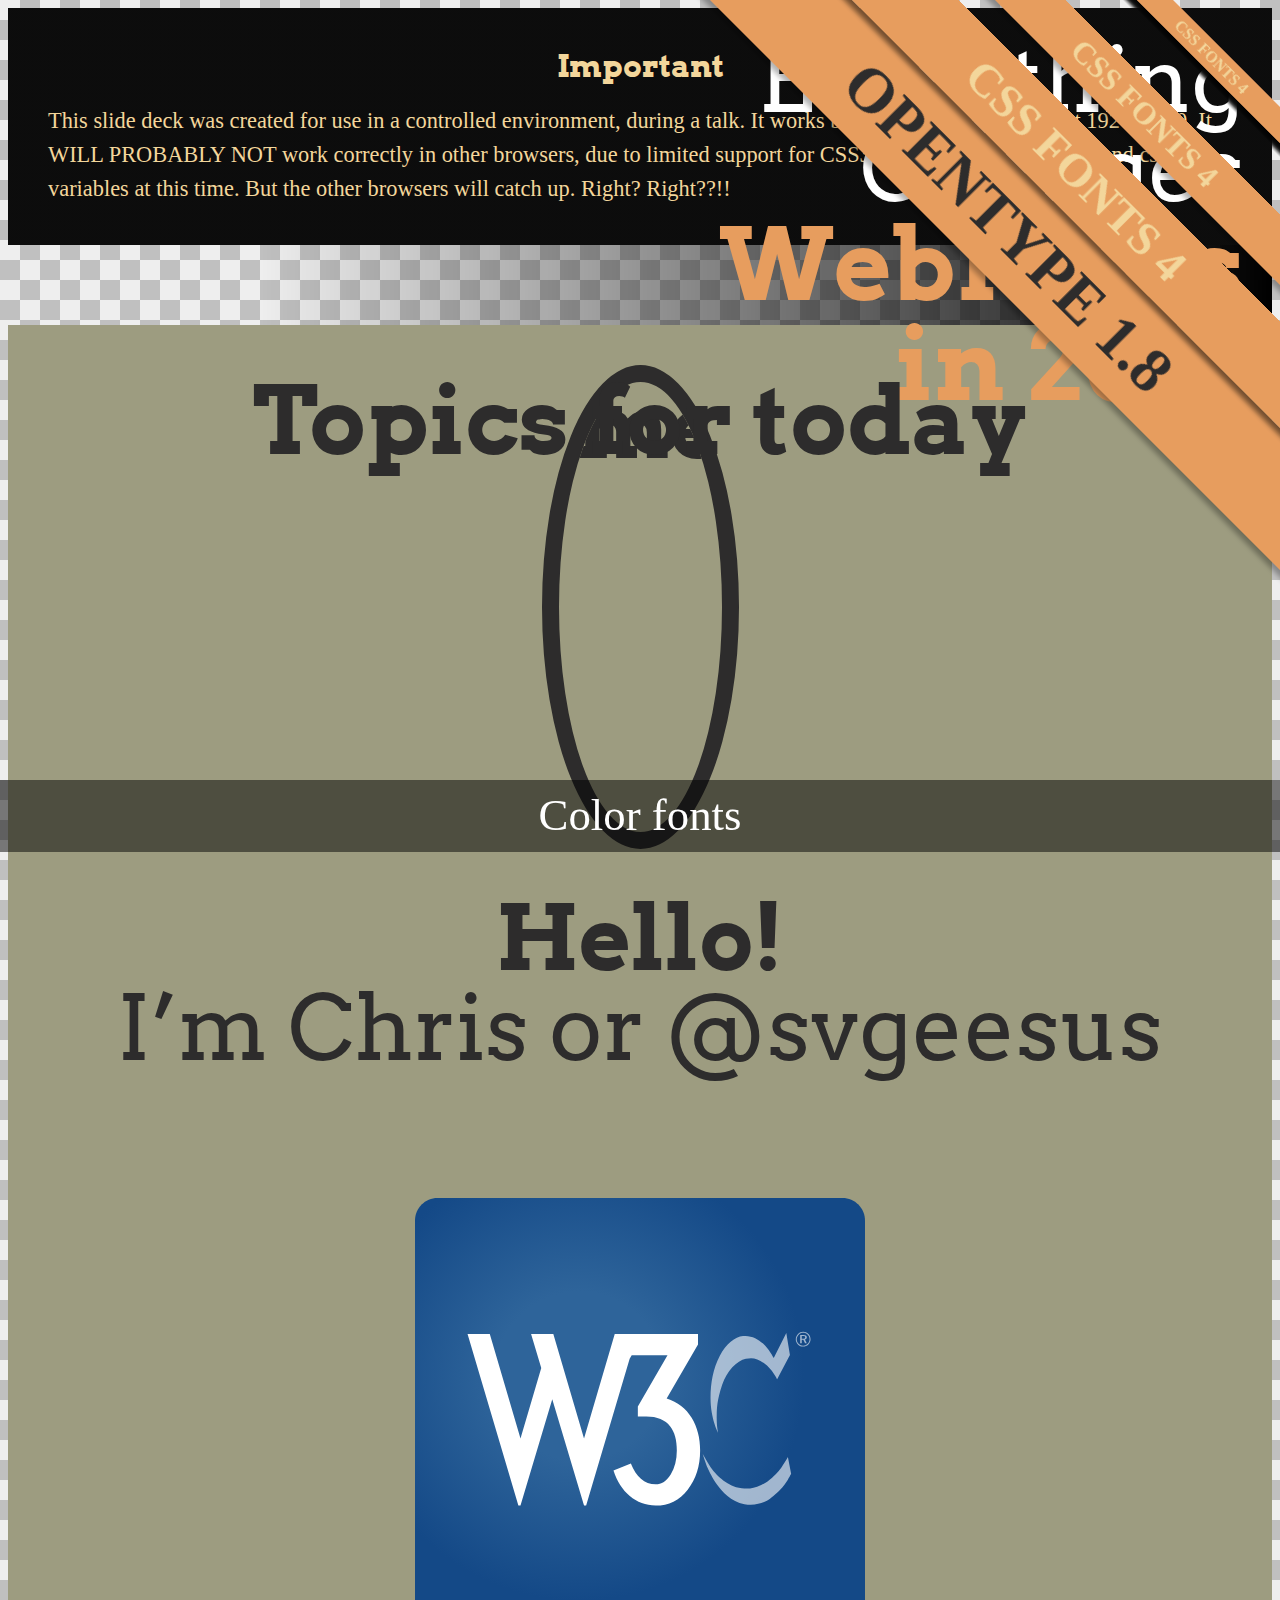
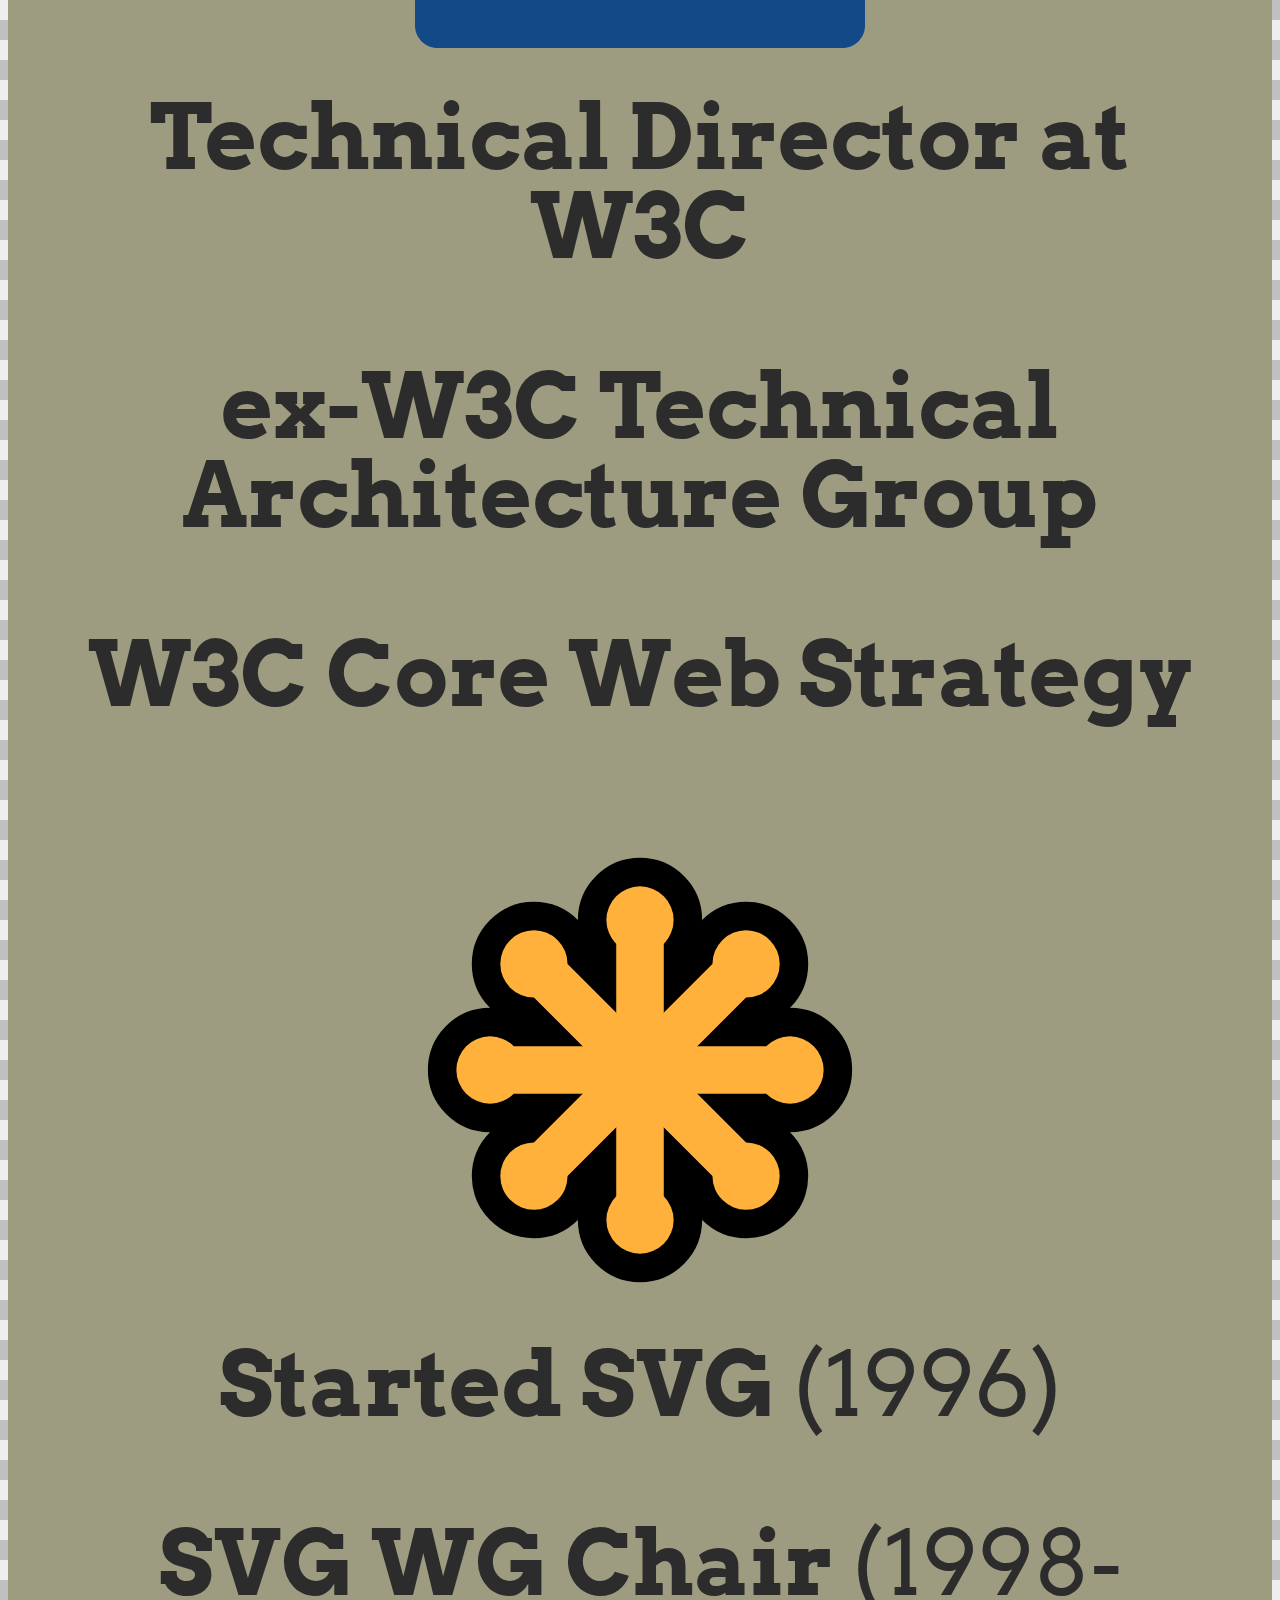
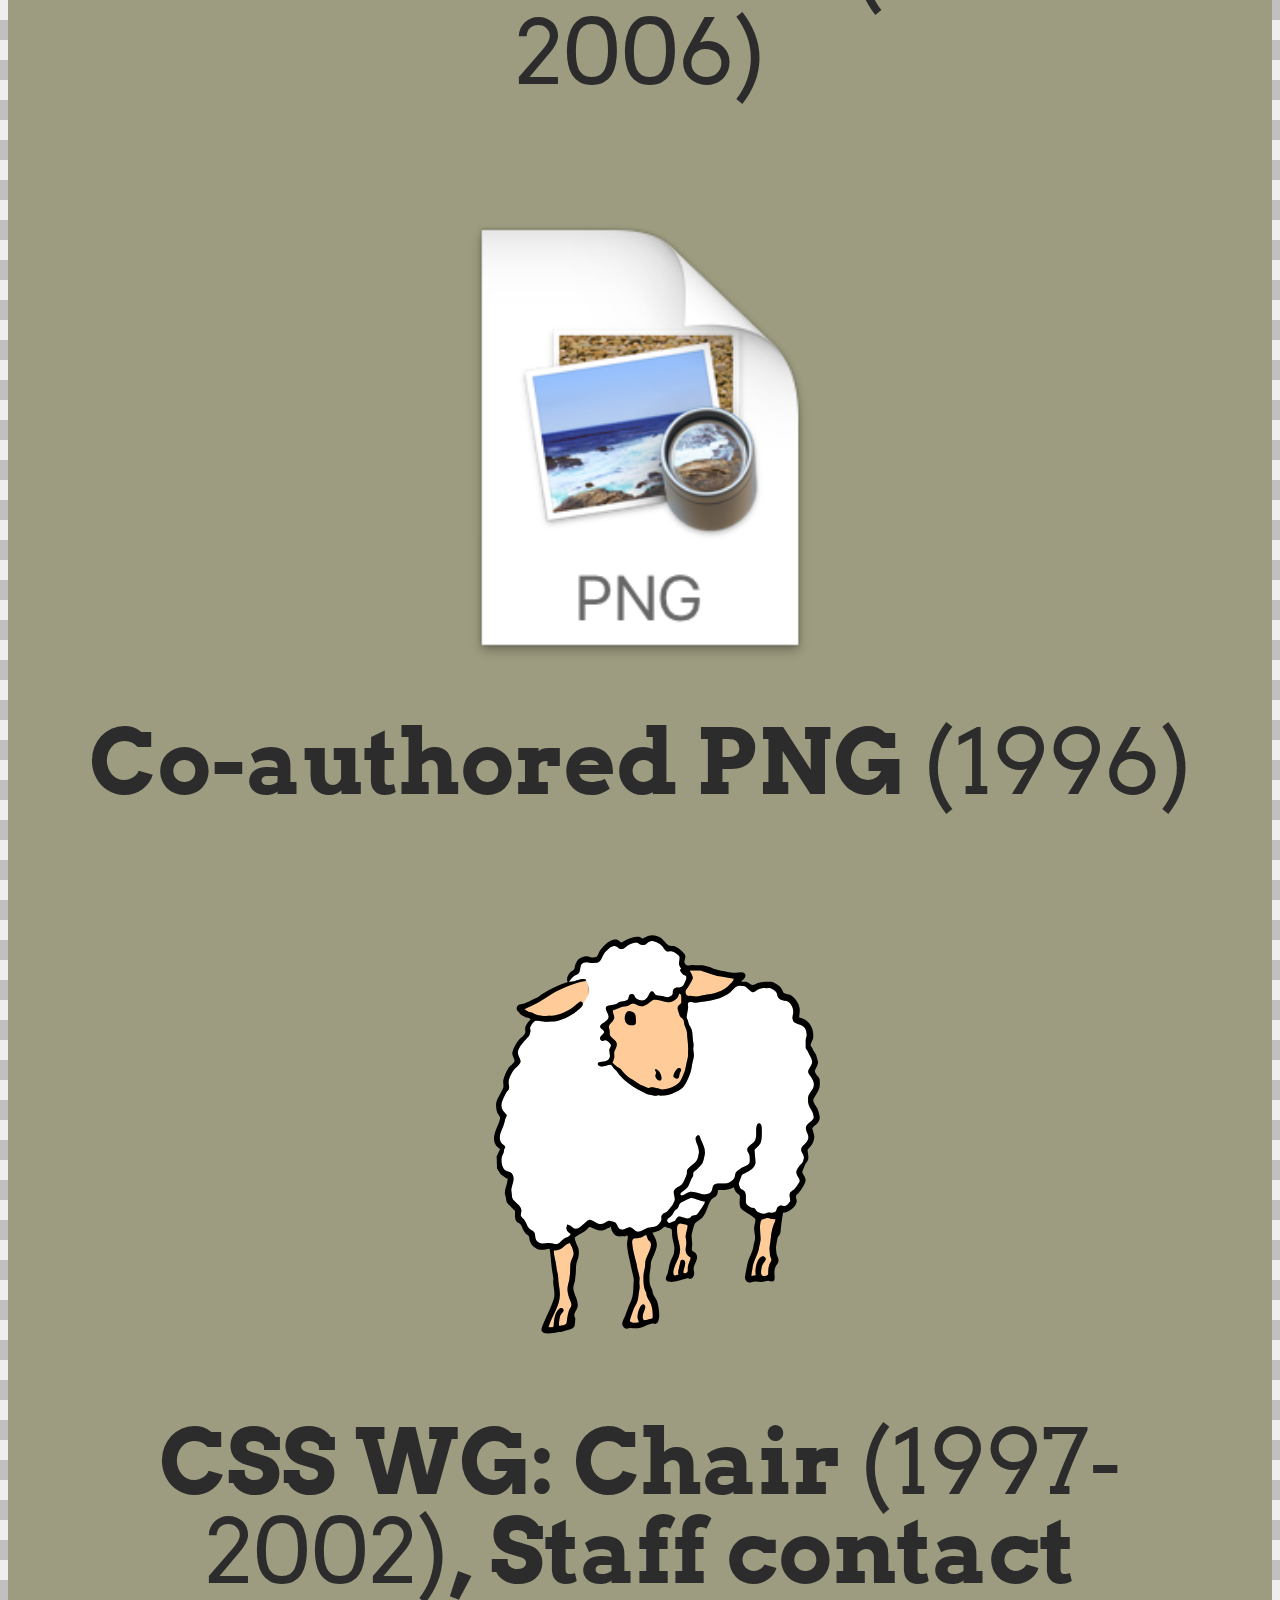
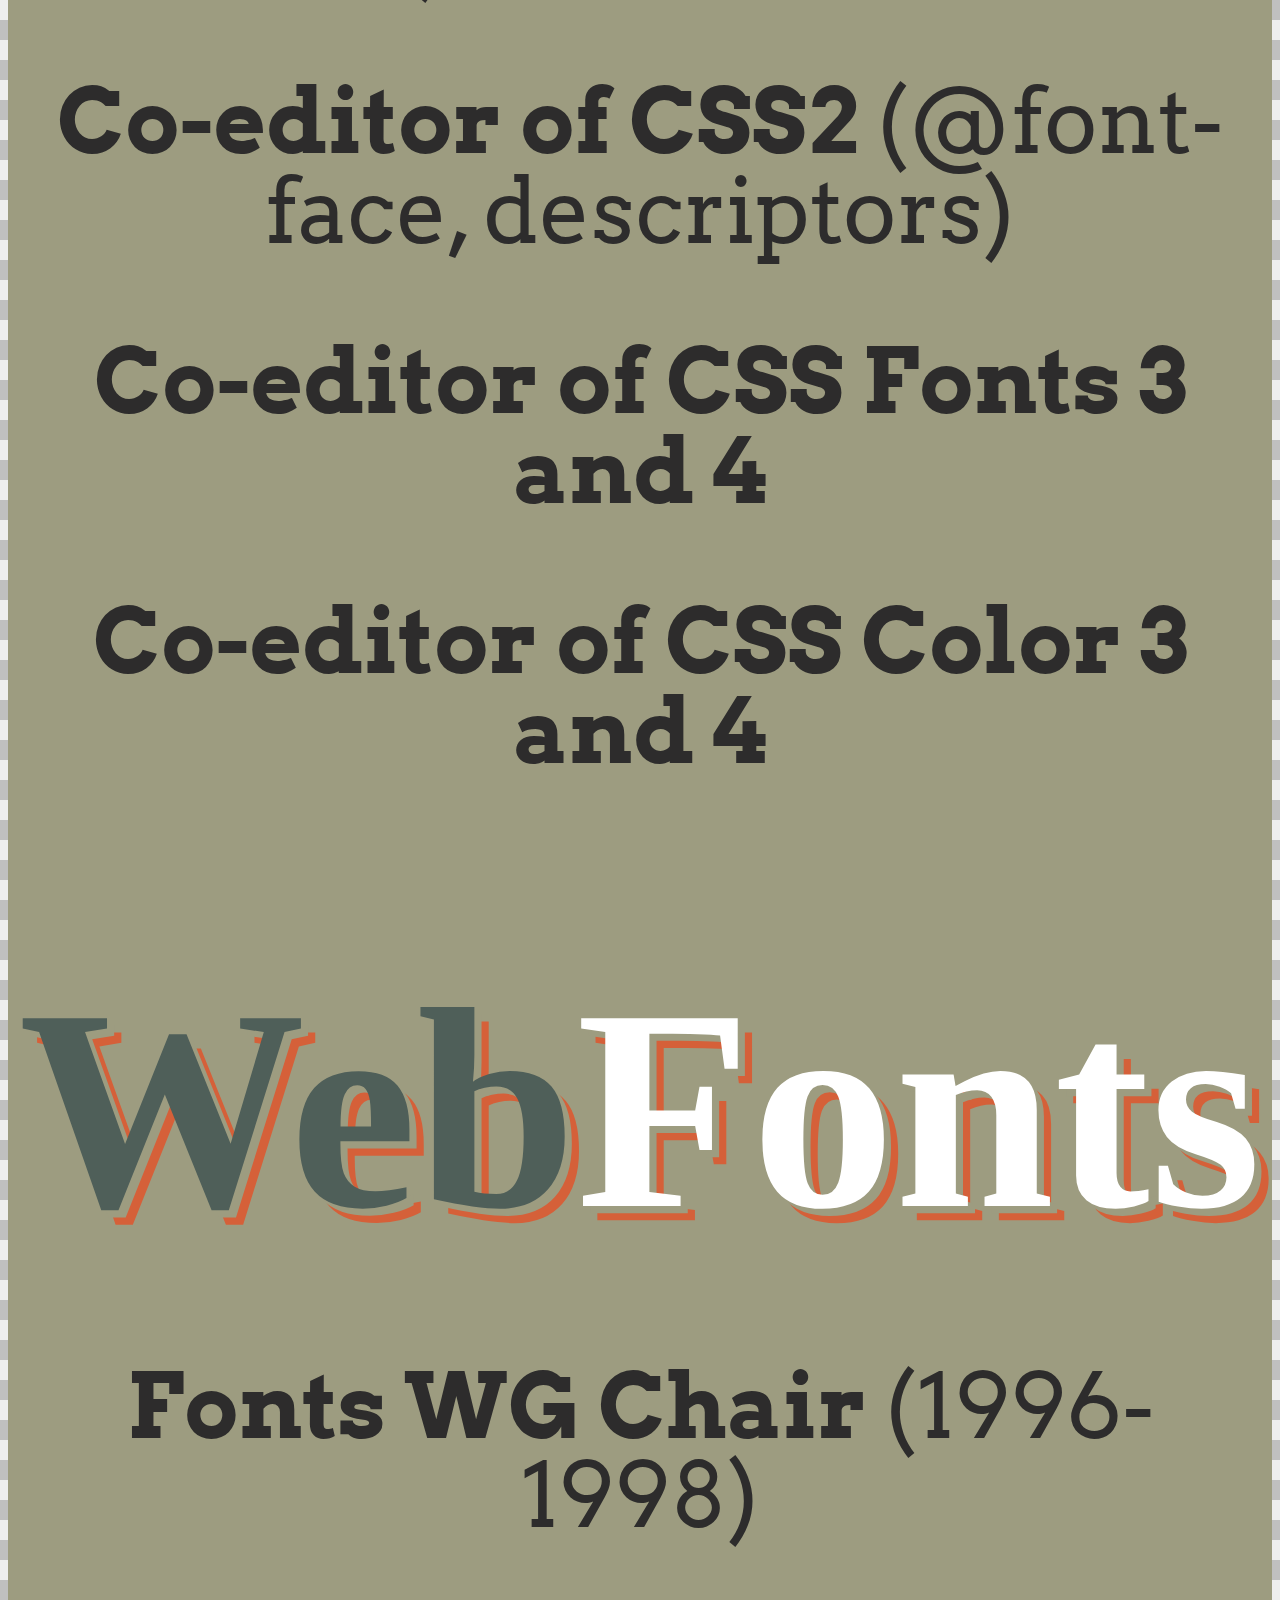
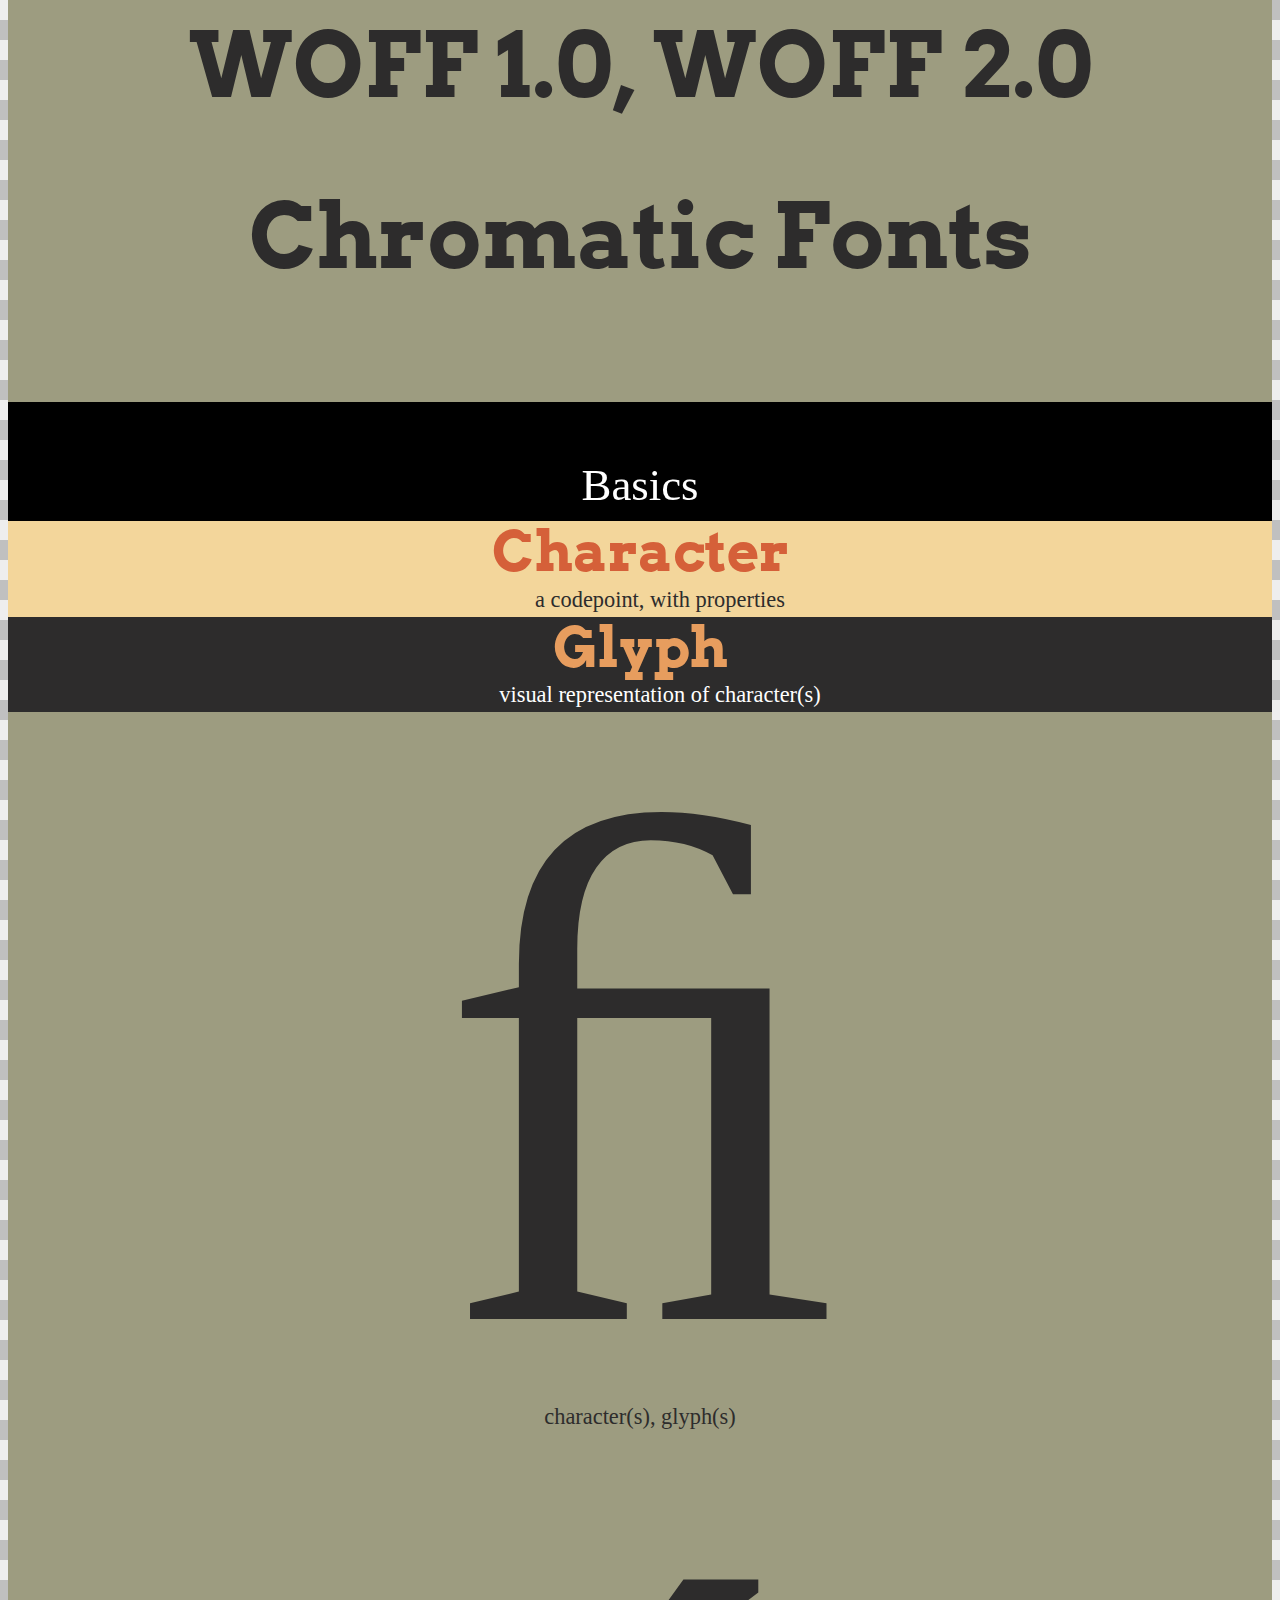
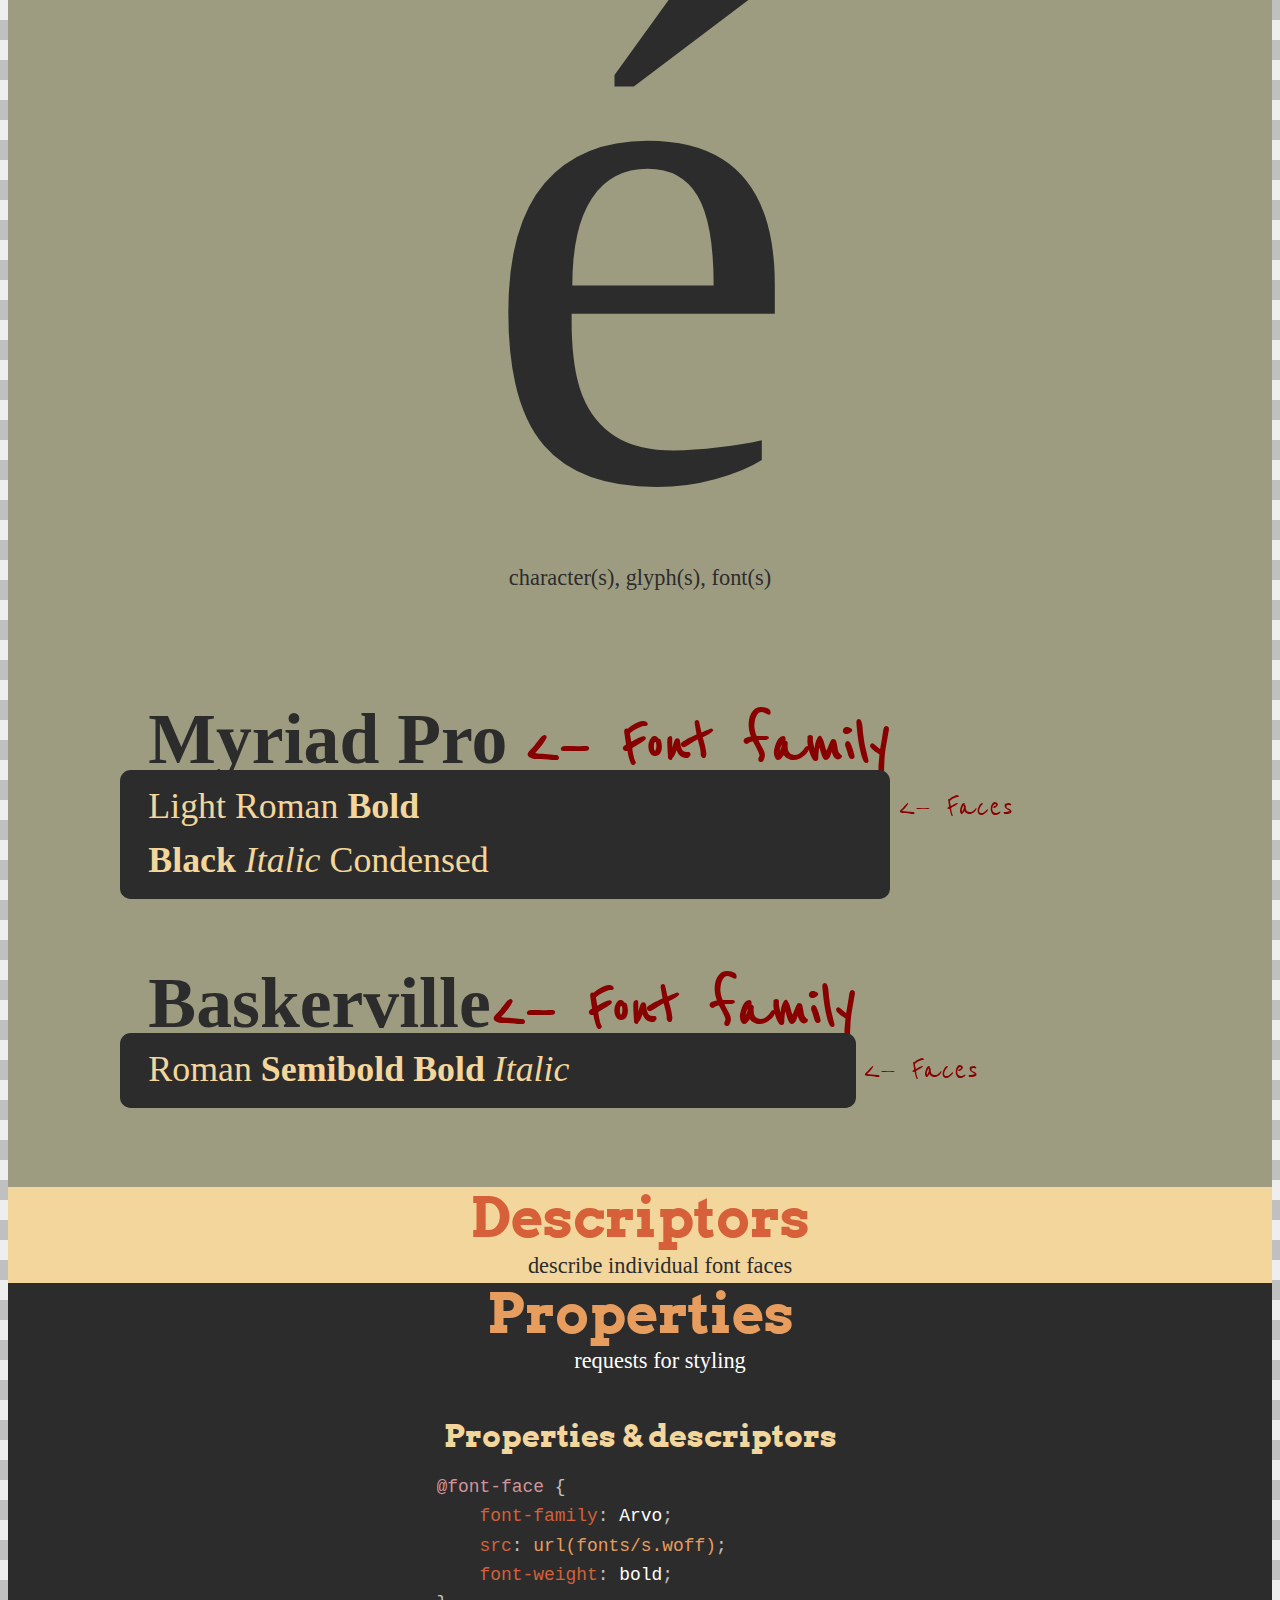
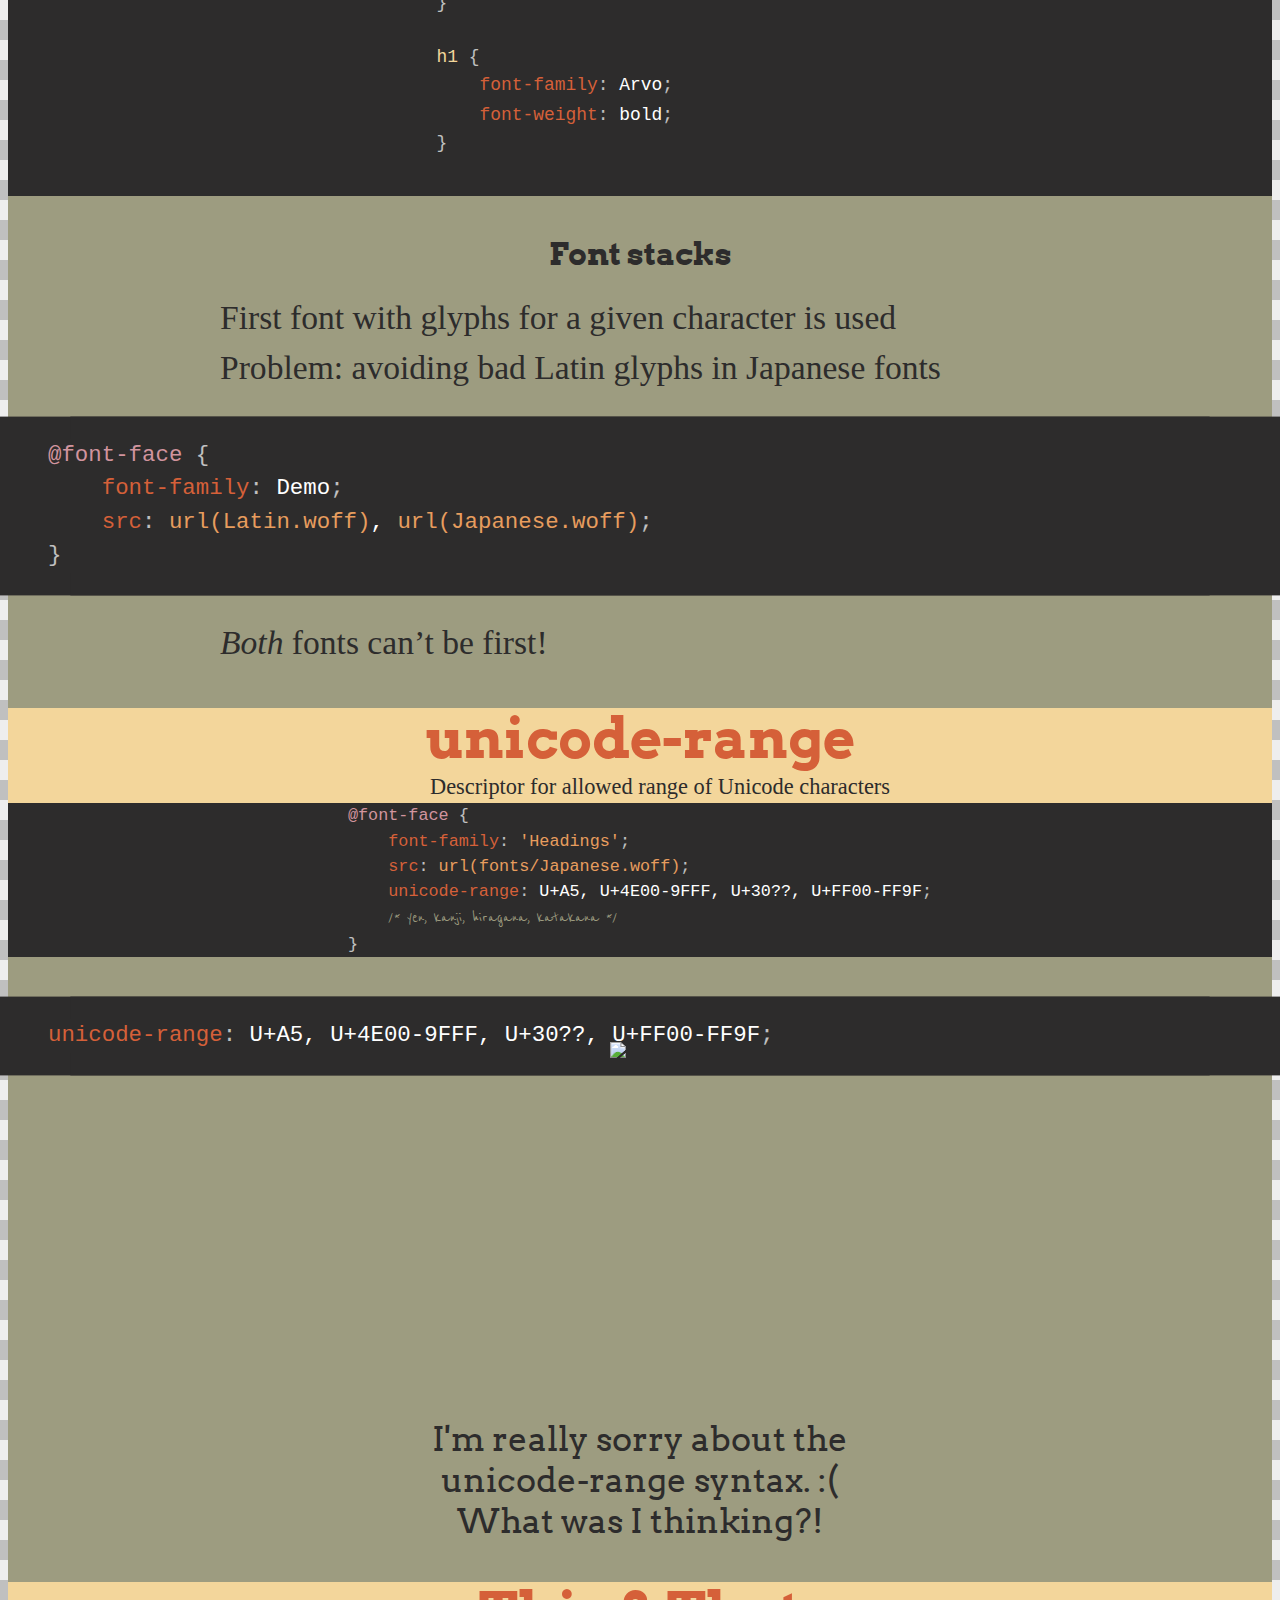
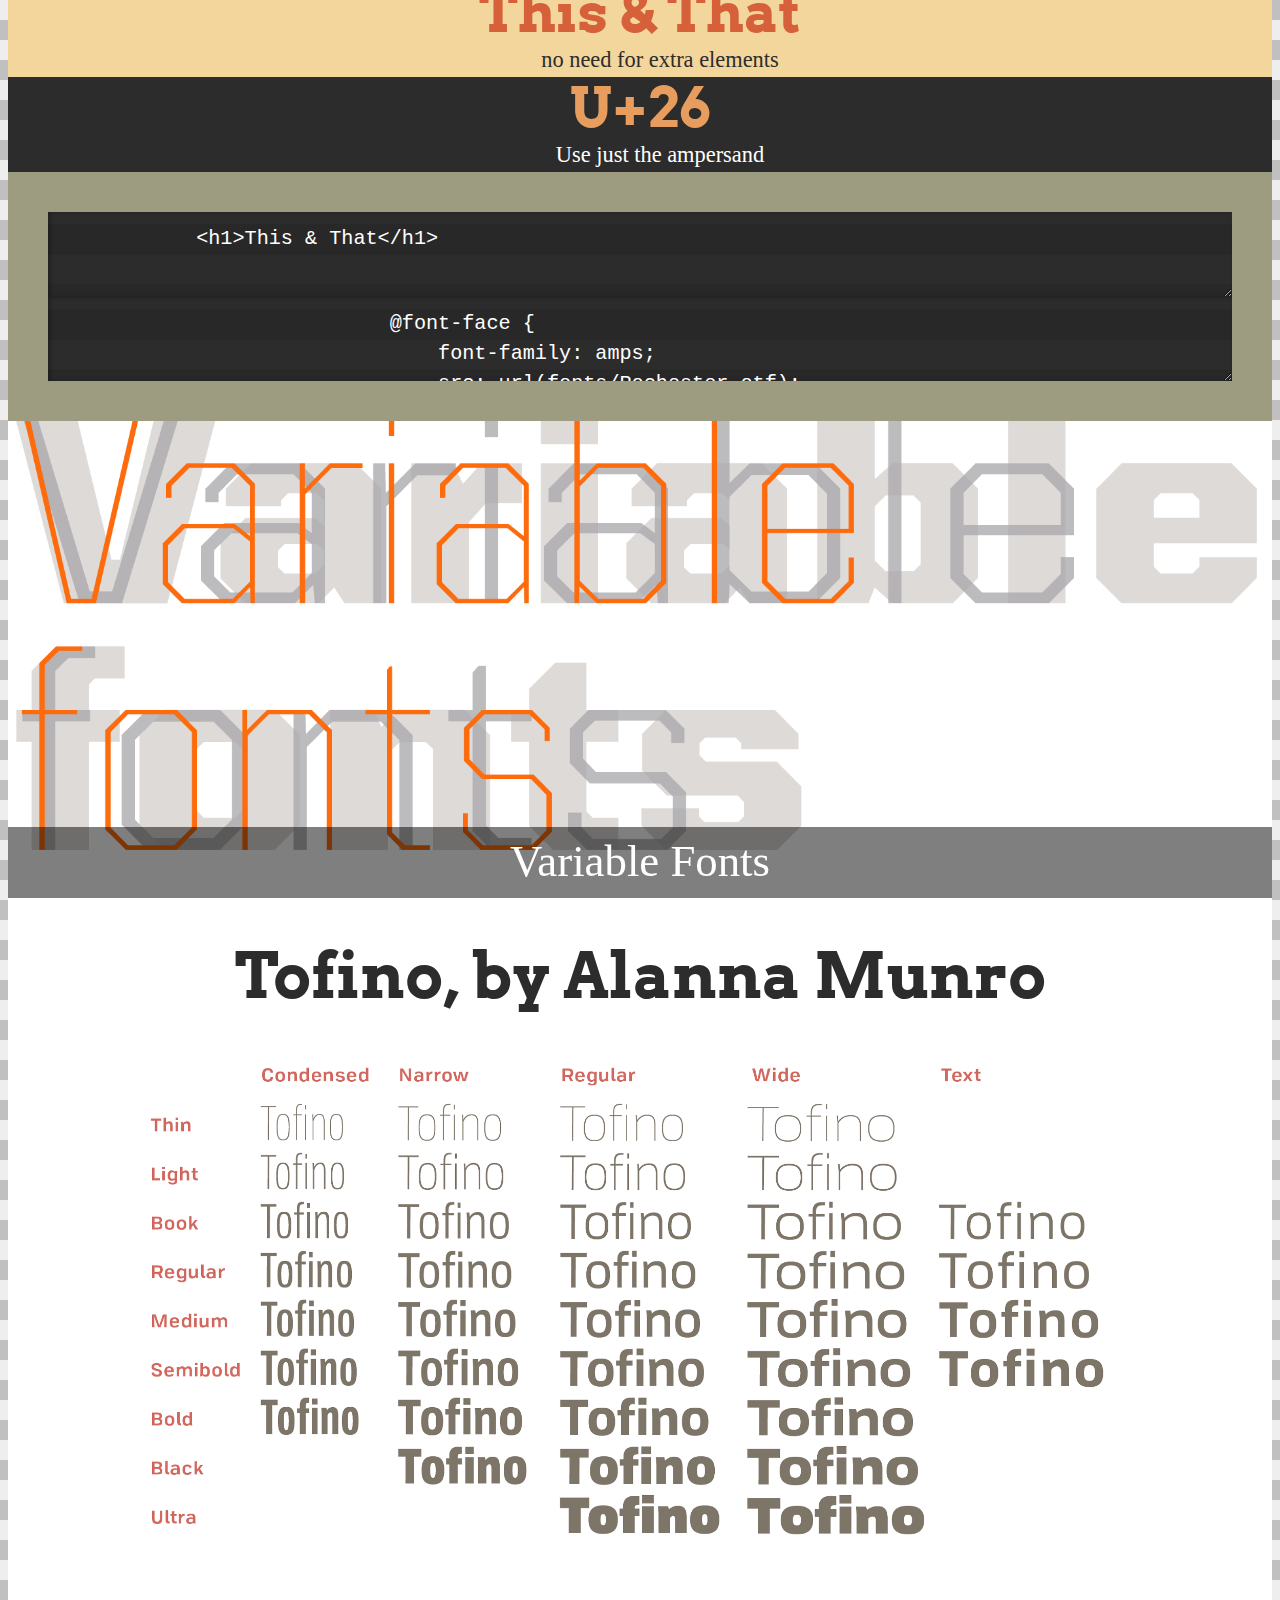
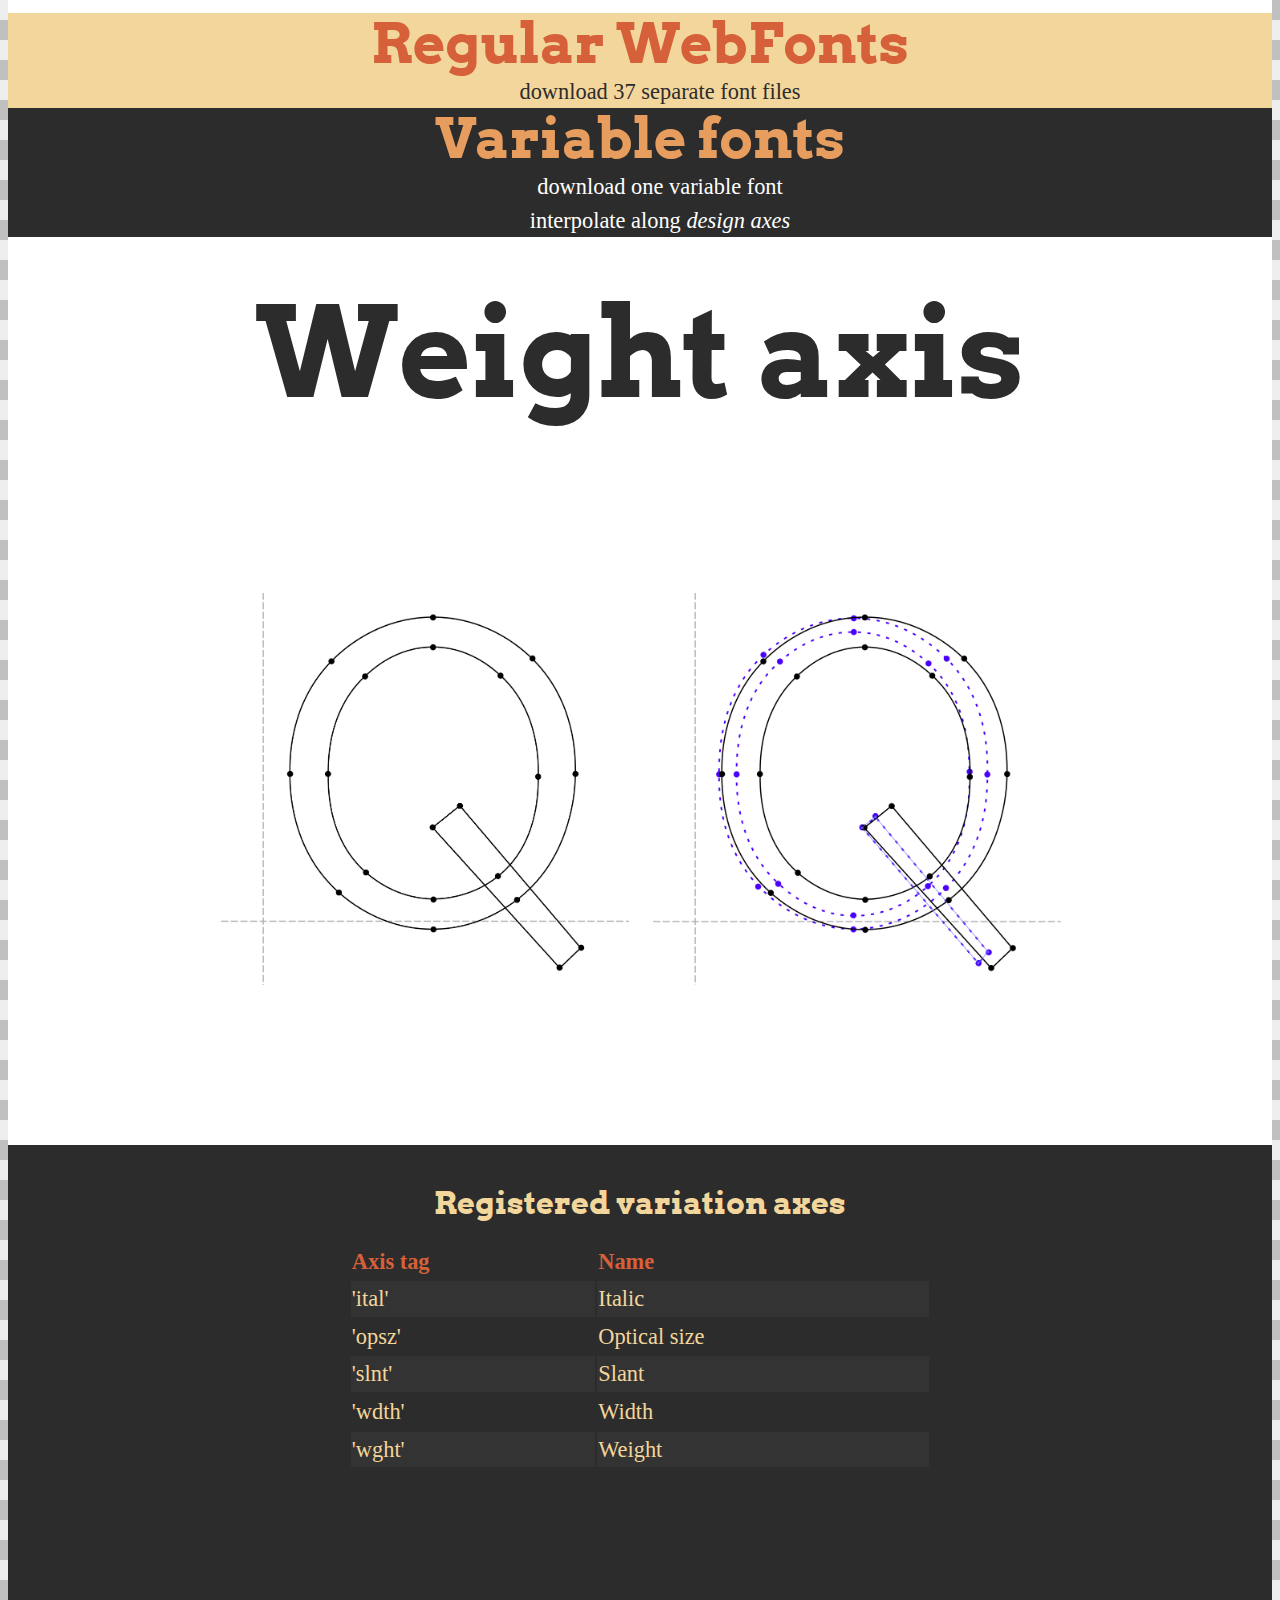
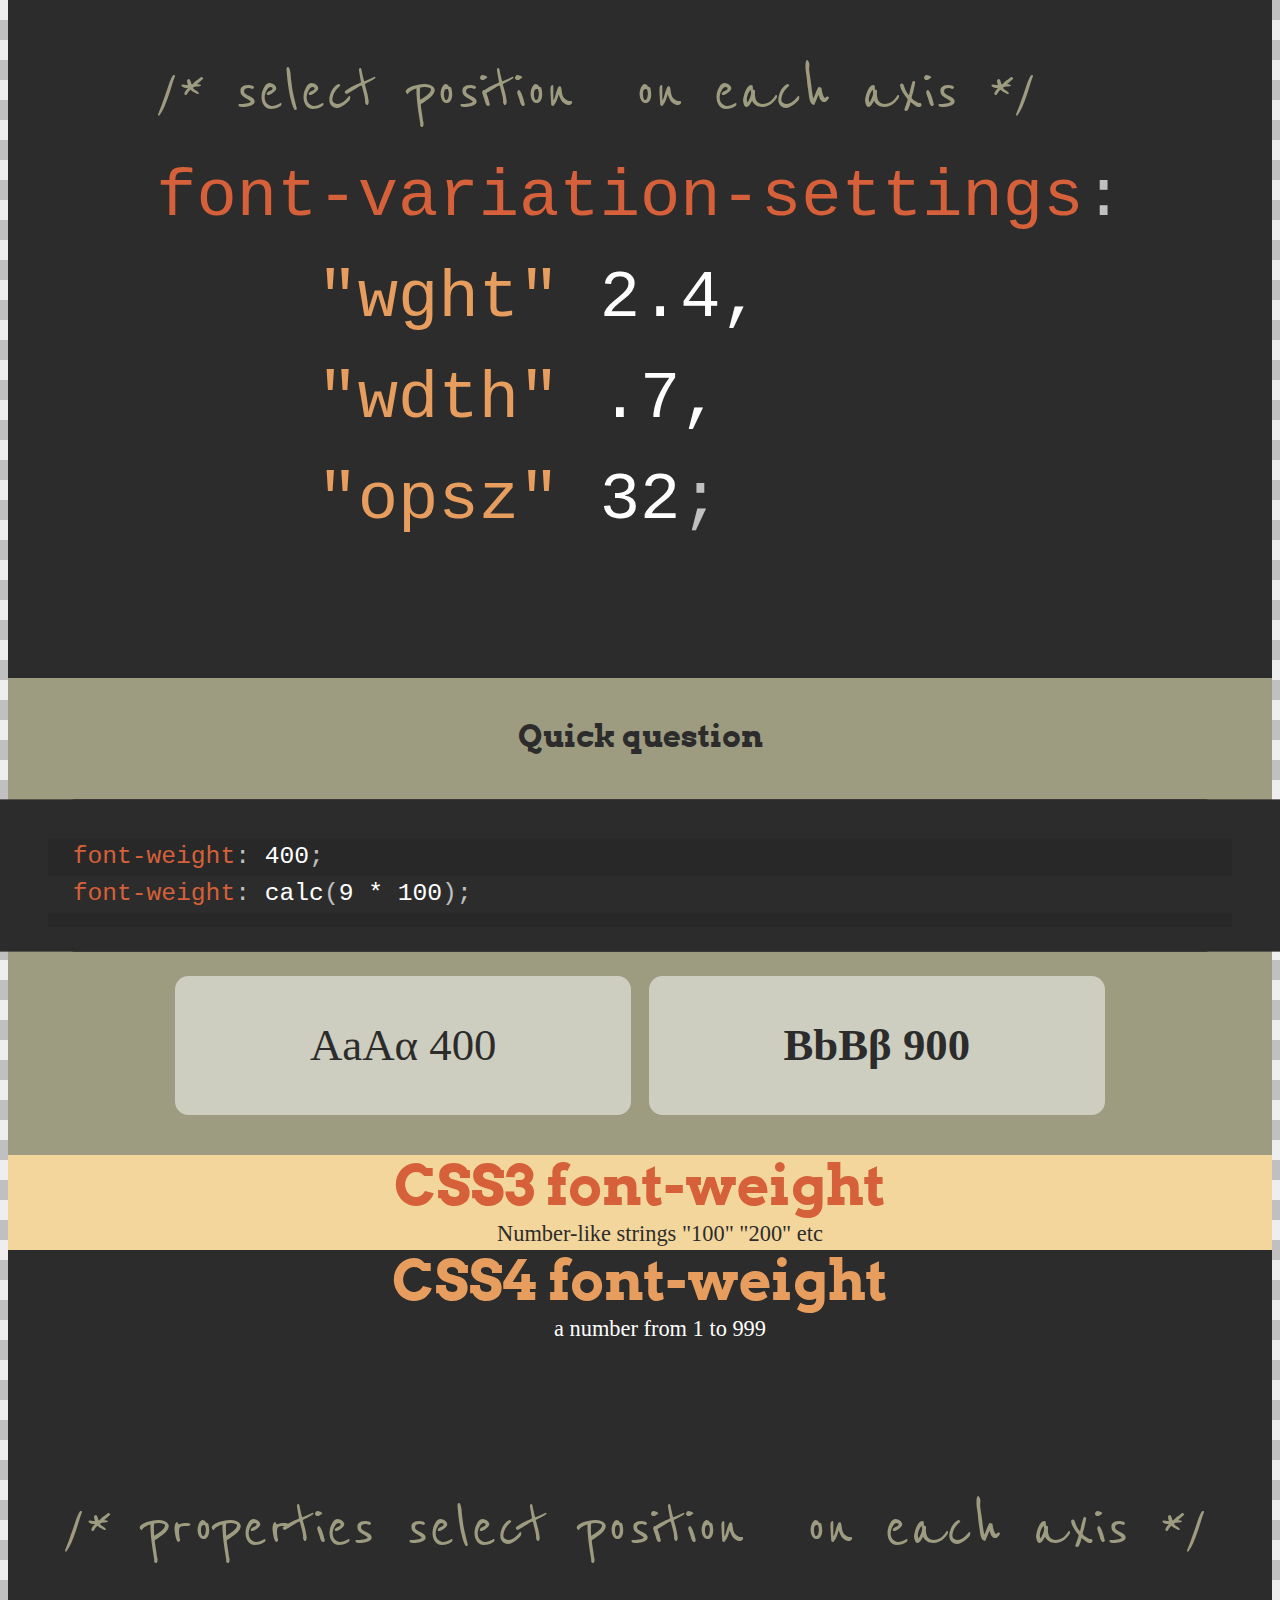
==== index.html @ ecd04513 "4" ====
<!DOCTYPE html>
<html lang="en">

<head>

    <meta charset="utf-8" />
    <!-- <title>WebFonts: Level Up!</title> -->
    <title>The State of WebFonts</title>
    <link href="https://inspirejs.org/inspire.css" rel="stylesheet" data-noprefix />
    <link rel="stylesheet" href="https://dev.mavo.io/dist/mavo.css" data-noprefix>
    <link href="theme.css" rel="stylesheet" data-noprefix />
    <link href="talk.css" rel="stylesheet" data-noprefix />
    <!-- <script src="../prefixfree/prefixfree.min.js"></script> -->

</head>

<body class="language-css">

    <section id="for-browser" class="dark slide">
        <h1>Important</h1> This slide deck was created for use in a controlled environment, during a talk. It works best with a recent Firefox at 1920x1080. It WILL PROBABLY NOT work correctly in other browsers, due to limited support for CSS3 font-variant-* properties
        and css variables at this time. But the other browsers will catch up. Right? Right??!!
    </section>

    <header id="intro" class="slide">
        <h1>
		Everything Changes <strong>WebFonts in 2018</strong>
        </h1>

        <!-- <h2><a href="http://w3.org/People#clilley">Chris Lilley</a> <a href="http://twitter.com/svgeesus" class="twitter">@svgeesus</a></h2>
        <p class="attribution"></p> -->
    </header>

    <section id="#intro">
        <section class="slide activity" id="hi">
            <img id="mypic" src="img/chris-av.jpg" alt="me">
            <p>Hello! <br /><span class="de-emphasize">I’m Chris or @svgeesus</span></p>
        </section>

        <section class="slide activity" id="w3c">
            <img src="img/w3c-logo.svg" />
            <p><a href="http://www.w3.org/People/#clilley">Technical Director at W3C</a></p>
            <p>ex-W3C Technical Architecture Group</p>
            <p>W3C Core Web Strategy</p>
        </section>

        <section class="slide activity" id="svg">
            <img src="img/svg-logo.svg" />
            <p><a href="http://www.w3.org/Graphics/SVG/WG/wiki/Secret_Origin_of_SVG#Drivers_and_Deployment">Started SVG <span class="de-emphasize">(1996)</span></a></p>
            <p><a href="http://www.w3.org/2001/12/tag-pressrelease.html.en">SVG WG Chair <span class="de-emphasize">(1998-2006)</span></a></p>
        </section>

        <section class="slide activity" id="png">
            <img src="img/png-icon.png" />
            <p><a href="http://www.w3.org/TR/PNG/">Co-authored PNG <span class="de-emphasize">(1996)</span></a></p>
        </section>

        <section class="slide activity" id="css">
            <img src="img/woolly.svg" />

            <ul>
                <li>CSS WG: <a href="https://lists.w3.org/Archives/Member/w3c-ac-members/2001JulSep/0007.html">Chair <span class="de-emphasize">(1997-2002)</span></a>, Staff contact</li>
                <li><a href="http://www.w3.org/TR/REC-CSS2/">Co-editor of CSS2 <span class="de-emphasize">(@font-face, descriptors)</span></a></li>
                <li> Co-editor of <a href="http://www.w3.org/TR/css-fonts-3/">CSS Fonts 3</a> and <a href="http://www.w3.org/TR/css-fonts-4/">4</a></li>
                <li><a href="http://www.w3.org/TR/css-color-3/">Co-editor of CSS Color 3</a> and <a href="http://www.w3.org/TR/css-color-4/">4</a></li>
            </ul>
        </section>

        <section class="slide activity" id="webfonts">
            <h1><span class="web">Web</span>Fonts</h1>
            <ul>
                <li>Fonts WG Chair <span class="de-emphasize">(1996-1998)</span></li>
                <!-- all Member-only, sadly -->
                <li><a href="http://www.w3.org/Fonts/WG/">WOFF 1.0, WOFF 2.0</a></li>
                <li><a href="https://www.w3.org/community/svgopentype/">Chromatic Fonts</a></li>
            </ul>
        </section>

        <!-- end of hello -->
    </section>

    <section class="slide darker" id="topics">
        <h1>Topics for today</h1>
        <ul class="delayed-children">
            <!-- filled via js -->
        </ul>
    </section>

    <section id="font-basics" class="language-css">
        <header class="image slide bottom-heavy" style="background-image: url(img/helvtype_o.jpg);" id="basics">
            <h1>Basics</h1>
        </header>

        <section class="dark slide split-definition" id="charglyph">
            <dl>
                <dt>Character</dt>
                <dd>a <span title="Unicode">codepoint</span>, with properties</dd>
            </dl>

            <dl class="delayed">
                <dt>Glyph</dt>
                <dd>visual representation of character(s)</dd>
            </dl>
        </section>

        <section class="slide charquiz" id="fi">
            <p class="character">ﬁ</p>
            <p><span class="question" data-answer="2"></span> character(s), <span class="question" data-answer="1"></span> glyph(s)</p>
        </section>

        <section class="slide charquiz" id="accent">
            <p class="character">é</p>
            <p><span class="question" data-answer="1-2"></span> character(s), <span class="question" data-answer="1"></span> glyph(s), <span class="question" data-answer="1-2"></span> font(s)</p>
        </section>

        <section class="slide dont-resize" id="familyface">
            <article style="font-family: Myriad Pro">
                <h1>Myriad Pro <span class="delayed note">&nbsp;&lt;— Font family</span></h1>
                <ul>
                    <li class="delayed note">&nbsp; &lt;— Faces</li>
                    <li style="font-weight: 100">Light</li>
                    <li>Roman</li>
                    <li style="font-weight: bold" class="break">Bold</li>
                    <li style="font-weight: 900">Black</li>
                    <li style="font-style: italic">Italic</li>
                    <li style="font-stretch: condensed">Condensed</li>
                </ul>
            </article>
            <!-- Add a different one, preferably with a small caps face -->
            <article style="font-family: Baskerville">
                <h1>Baskerville<span class="delayed note">&nbsp;&lt;— Font family</span></h1>

                <ul>
                    <li class="delayed note">&nbsp; &lt;— Faces</li>
                    <li>Roman</li>
                    <li style="font-weight: 600">Semibold</li>
                    <li style="font-weight: bold">Bold</li>
                    <li style="font-style: italic">Italic</li>
                </ul>
            </article>
        </section>

        <section class="dark slide split-definition" id="propvsdesc">
                <dl>
                    <dt>Descriptors</dt>
                    <dd>describe individual font faces</dd>
                </dl>

                <dl>
                    <dt>Properties</dt>
                    <dd>requests for styling</dd>
                </dl>
            </section>

        <section class="dark slide language-css" id="propvsdesc-code" data-steps="1">
            <h1>Properties &amp; descriptors</h1>
            <pre><code class="language-css">
                @font-face {
                	font-family: Arvo; /* Descriptor */
                	src: url(fonts/s.woff); /* Descriptor */
                	font-weight: bold; /* Descriptor */
                }

                h1 {
                	font-family: Arvo; /* Property */
                	font-weight: bold; /* Property */
                }
            </code></pre>
        </section>


        <section class="slide" id="stacks">
            <h1>Font stacks</h1>

            <p class="delayed">First font with glyphs for a given character is used</p>
            <p class="delayed">Problem: avoiding bad Latin glyphs in Japanese fonts</p>

            <pre class="delayed inline"><code>
                @font-face {
                	font-family: Demo;
                	src: url(Latin.woff), url(Japanese.woff);
                }
            </code></pre>
            <p class="delayed"><em>Both</em> fonts can’t be first!</p>
        </section>

        <section class="dark slide split-definition" id="urange">
            <dl>
                <dt>unicode-range</dt>
                <dd>Descriptor for allowed range of Unicode characters</dd>
            </dl>
            <pre class="delayed  code"><code class="language-css">
            @font-face {
            	font-family: 'Headings';
            	src: url(fonts/Japanese.woff);
            	unicode-range: U+A5, U+4E00-9FFF, U+30??, U+FF00-FF9F;
            	/* yen, kanji, hiragana, katakana */
            }
            </code></pre>
            <!--
		<div class="delayed"><p>Descriptor for allowed range of Unicode characters</p></div>
		<div class="delayed"><p>Glyphs for characters outside range <em>not used</em></p>
			<p class="delayed">… even if the font has them</p>
		</div>

	-->
        </section>

        <section class=" slide" id="apology">
            <pre><code>unicode-range: U+A5, U+4E00-9FFF, U+30??, U+FF00-FF9F;</code></pre>
            <img src="img/poop.png" alt="poop" />
            <p>I'm really sorry about the unicode-range syntax. :(<br /> What was I thinking?!</p>
        </section>

        <section class="slide split-definition" id="fancy-ampersand">
            <dl>
                <dt id="ampersand">This & That</dt>
                <dd>no need for extra elements</dd>
                <!-- broken in Firefox, unicode-range bug *still* not
		         deployed. fix is to set, in about:config
		         layout.css.unicode-range.enabled to true
		         then restart firefox /facepalm -->
            </dl>
            <dl>
                <dt>U+26</dt>
                <dd>Use just the ampersand</dd>
            </dl>
        </section>

        <section class="horizontal demo slide" id="ampersand-demo">
            <!--
	First hover over the h1 to show that it has no extra elements.

	Then change the font-family on the h1 to amps, Arvo, serif

	Lastly add the unicode-range: U+26;


	then change the font-family on the h1 to ampersand, var(- -heading-font)
	-->
            <textarea class="language-html"><h1>This & That</h1></textarea>
            <textarea class="language-css">
                @font-face {
                    font-family: amps;
                    src: url(fonts/Rochester.otf);
                    unicode-range: U+26;
                }
                h1 {
                	font-family: Arvo, serif;
                }
            </textarea>
        </section>

        <!-- end of basics section -->
    </section>

<!-- start of Variable Fonts section -->

<section id="variable-fonts-section" class="language-css">

    <header class="image slide " style="background: url(img/tmp-vfont.png) center white no-repeat; background-size: cover;" id="Vfonts">
    <h1>Variable Fonts</h1>
    </header>

    <section class="slide white figure" id="tofino-family">
        <h1 style="font-size: 70%; margin-bottom: 0.2em">Tofino, by Alanna Munro</h1>

        <img src="img/tmp-tofino-styles.png" alt="Tofino family"/>

        <p class="files delayed">
            <strong>37</strong>
            files
        </p>

        </section>

    <!-- <section class="slide split-definition" id="css4-fonts2">
        <dl><dt>CSS4 font-synthesis</dt>
            <dd>small-caps (disable fake small caps)</dd>
        </dl>
        <dl class="delayed">
            <dt>emoji, math, <a href="https://webdesign.tutsplus.com/articles/the-complete-beginners-guide-to-chinese-fonts--cms-23444"
                target="_blank">fangsong</a></dt>
            <dd>New generic font families</dd>
        </dl>
    </section> -->

    <section class="slide split-definition" id="normal-vs-variable" data-type="CSS fonts 4">
            <dl><dt>Regular WebFonts</dt>
                <dd>download 37 separate font files</dd>
            </dl>
            <dl class="delayed"><dt>Variable fonts</dt>
                <dd>download one variable font</dd>
                <dd>interpolate along <em>design axes</em></dd>
            </dl>
        </section>

        <section class="slide white figure" id="deltas" data-type="OpenType 1.8">
            <h1>Weight axis</h1>
                <p><img src="img/otvo_fig5.png" alt="glyph outline" style="width: 32vw">
                    <span style="width: 8vw"></span>
                    <img class="delayed" src="img/otvo_fig6.png" alt="deltas" style="width: 32vw"></p>
            </section>

        <section class="slide dark" id="registered_axes">
            <h1>Registered variation axes</h1>
            <table class="axtbl">
                <tr>
                    <th>Axis tag</th>
                    <th>Name</th>
                </tr>
                <tr>
                    <td>'ital'</td>
                    <td>Italic</td>
                </tr>
                <tr>
                    <td>'opsz'</td>
                    <td>Optical size</td>
                </tr>
                <tr>
                        <td>'slnt'</td>
                        <td>Slant</td>
                </tr>
                <tr>
                        <td>'wdth'</td>
                        <td>Width</td>
                </tr>
                <tr>
                        <td>'wght'</td>
                        <td>Weight</td>
                </tr>
            </table>
        </section>

    <!-- <section data-import="tofino-family"></section> -->

    <section class="centered code slide dark" id="fvs" data-type="CSS fonts 4">
            <pre><code>/* select position  on each axis */
font-variation-settings:
    "wght" 2.4,
    "wdth" .7,
    "opsz" 32;</code></pre>
    </section>

     <section class="slide" id="trick-question">
        <h1>Quick question</h1>

        <pre class="styled"><code>font-weight: 400;
font-weight: calc(9 * 100);</code></pre>

        <div class="answers">
            <div style="font-weight: 400" class="delayed answer">AaΑα 400</div>
            <div style="font-weight: 900" class="delayed answer">BbΒβ 900</div>
        </div>

        <!-- <p class="delayed">Number-like strings 100 to 900. <span class="delayed">Really.</span></p> -->
     </section>

    <section class="slide split-definition" id="css4-fonts3">
        <dl><dt>CSS3 font-weight</dt>
            <dd>Number-like strings "100" "200" etc</dd>
        </dl>
        <dl class="delayed"><dt>CSS4 font-weight</dt>
            <dd>a number from 1 to 999</dd>
        </dl>
    </section>

    <section class="centered code slide dark" data-type="CSS fonts 4" id="fvs-properties">
            <pre><code>/* properties select position  on each axis */
font-weight: 362; /* fairly light */
font-stretch: 70; /* condensed */
font-optical-sizing: auto</code></pre>
    </section>

    <section class="slide dark" id="registered_axes_2" data-type="CSS fonts 4">
            <h1>Using registered variation axes</h1>
            <table  class="axtbl">
                <tr>
                    <th>Axis tag</th>
                    <th>Name</th>
                    <th>Property/Descriptor</th>
                </tr>
                <tr>
                    <td>'ital'</td>
                    <td>Italic</td>
                    <td>font-style</td>
                </tr>
                <tr>
                    <td>'opsz'</td>
                    <td>Optical size</td>
                    <td>font-optical-sizing</td>
                </tr>
                <tr>
                        <td>'slnt'</td>
                        <td>Slant</td>
                        <td>font-style</td>
                </tr>
                <tr>
                        <td>'wdth'</td>
                        <td>Width</td>
                        <td>font-stretch</td>
                </tr>
                <tr>
                        <td>'wght'</td>
                        <td>Weight</td>
                        <td>font-weight</td>
                </tr>
        </table>
    </section>

    <section class="slide dark" id="weight-anim" data-type="CSS Fonts 4">
        <ul class="wdemo">
            <li class="w300">Kairos Sans 300</li>
            <li class="w800 delayed">Kairos Sans 800</li>
            <li class="variable delayed">Kairos Sans</li>
        </ul>
    </section>

    <section class="slide white figure" id="dunbar">
        <p><img src="img/dunbar.gif" alt="Dunbar variable font"/></p>
    </section>


    <section class="centered code dark slide" id="descriptor-ranges"  data-type="CSS fonts 4" style="align-items: center">
        <pre style="font-size: calc(55% + 1vmin); padding: 0; margin: 0; width: max-content;"><code>@font-face {
    font-family: "Dunbar";
    src: url("dunbar.otf");
    font-weight: 100 900;
    font-stretch: 50% 200%;
    font-style: -10deg 40deg;
}

h1 {
    font-weight: 234;
    font-stretch: 80%;
    font-style: oblique 24deg;
    font-optical-sizing: none;
}</code></pre>
    </section>

    <section class="centered code slide" id="animated-fvs">
        <pre><code>/* Supported Safari (TP 16+), Firefox 62 &amp; Chrome 62 */
font-variation-settings:"wght" 2.4, "wdth" .7, "radi" .4;</code></pre>
        <pre class="delayed"><code>@keyframes expand {
    from { font-variation-settings: 'radi' .3 }
    to { font-variation-settings: 'radi' 3.1; }
}</code></pre>
    </section>

    <section class="vardemo light slide" id="decovar" mv-app="decovar" mv-mode="edit">
            <pre class="no-whitespace-normalization"><code>@font-face {
    /* By David Berlow */
    font-family: "Decovar";
    src: url(fonts/decovar.ttf);
}
p {
    font-family: Decovar;
    font-variation-settings: &nbsp; &nbsp;&nbsp;
      "TRMC" </code><code property="TRMC" mv-attribute="data-value" data-value="0" mv-edit-type="range" mv-edit-min="0" mv-edit-max="999">[TRMC]</code><code>, /* Rounded slab */
      "TRMB" </code><code property="TRMB" mv-attribute="data-value" data-value="0" mv-edit-type="range" mv-edit-min="0" mv-edit-max="999">[TRMB]</code><code>, /* Flared */
      "SKLA" </code><code property="SKLA" mv-attribute="data-value" data-value="0" mv-edit-type="range" mv-edit-min="0" mv-edit-max="999">[SKLA]</code><code>, /* Inline Skeleton */
      "TRMK" </code><code property="TRMK" mv-attribute="data-value" data-value="0" mv-edit-type="range" mv-edit-min="0" mv-edit-max="999">[TRMK]</code><code>; /* Inline Terminal */
}</code></pre>
        <p style='font-variation-settings: "TRMC" [TRMC], "TRMB" [TRMB], "SKLA" [SKLA], "TRMK" [TRMK];'><span>De</span>
<span>co</span>
<span>var</span></p>
    </section>

    <section class="slide figure" id="grass">
        <p>        <a href="https://codepen.io/mandymichael/pen/YYaWop"><img src="img/Mandy-Grass.png" alt=""></a>
        </p>
    </section>

    <section class="slide dark figure"  id="throbber">
        <p><video src="videos/lab.mp4"/ autoplay loop></p>
    </section>

    <section id="simplify-gsub" class="slide" style="background: url(img/dollar.gif) center repeat-x white;"></section>

    <section class="image slide white" id="independent-axes"
    style="background: url(img/weight-width-1.png) center white no-repeat; background-size: contain;">

    </section>

    <section class="image slide white" id="coordinated-axes"
    style="background: url(img/weight-width-2.png) center white no-repeat; background-size: contain;">

    </section>

    <section class="slide figure" id="peace">
        <p><img src="img/peace-type.gif" alt="peace"/></p>
    </section>


    <section class="dark slide quote">
        <blockquote>
            <p class="quote">This may be the most
                significant development for design
                on the web since responsive design itself</p>
            <p class="quote-attr">—Jason Pamental</p>
        </blockquote>
    </section>

</section>

<!-- end of variable fonts section -->


<!-- start of color section -->

        <section>

            <header class="image slide top-heavy"
            style="background-image: url('img/kafeel-handdrawn.jpg');" data-source="handpaintedtype.com"
            id="color-section">
                <h1>Color fonts</h1>
            </header>



        <section class="slide darker" id="illuminated">
            <h1>From illuminated manuscripts…</h1>
            <p><img src="img/illum.jpg" alt="illuminated manuscript" /></p>
        </section>


            <section class="slide darker" id="emoji">
                <h1>…to emoji</h1>
<div>    😀 😎 🤖 👨‍👩‍👧‍👦 👦🏻 👧🏻 👨🏻 👩🏻 👦🏼 👧🏼 👨🏼 👩🏼
    👦🏽 👧🏽 👨🏽 👩🏽 👦🏾 👧🏾 👨🏾 👩🏾 👦🏿 👧🏿 👨🏿 👩🏿
    🐱 🐶 🐌 🌎 🍕 🍲 🍫 🍻 ⚽️ 🏀 🏈 ⚾️
    🌈 🏯 🗽 🚆 📱 🎉 🗓 💸 🇫 🇴 🇳 🇹
    🇺🇸 🇧🇷 🇲🇹 🇸🇪 🇳🇬 🇰🇭 🇭🇷 🇮🇩 🇳🇿 🇪🇬 🇫🇮 🇨🇳</div>
            </section>

            <section class="image slide" style="background-image: url('img/kafeel-handdrawn.jpg');" data-source="handpaintedtype.com"></section>

            <section class="slide dont-resize" id="fake-chromatic" data-steps="1">
                <!-- weird whitespace is intentional due to show-html. Do not change -->
                <div class="multicolour-fake show-html">
                    <p>Painter Kafeel</p>
                </div>
            </section>

            <section class=" slide" id="TransTypeDemo">
                <h1>TransType Editor</h1>
                <p><img src="img/TransType.png" alt="screenshot for demo"></p>
            </section>

            <section class="dark slide" id="kafeelCOLR">
                <h1>COLR + CPAL</h1>
                <ul class="plain delayed-children">
                    <li>COLR holds stack of TrueType outlines</li>
                    <li>CPAL holds color palette(s)</li>
                    <li contenteditable id="kCOLR">
                        Frontmania
                    </li>
                </ul>
            </section>

            <section class="image slide" id="unstyled" style="background: url(img/woodletters_o.jpg) center #2D2C2C no-repeat; background-size: cover;">
                <h1>Where did the styling go?</h1>
            </section>

            <section class="slide split-definition" id="css4-palettes" data-type="CSS fonts 4">
                <dl><dt style="font-size: 2em">CSS4 font-palette</dt>
                    <dd>select from provided palettes</dd>
                </dl>
                <dl class="delayed">
                    <dt style="font-size: 2em">CSS4 @font-palette-values</dt>
                    <dd>override baked-in palettes</dd>
                    <dd>create new palettes</dd>
                </dl>
            </section>

            <section class="dark slide" id="kafeelSVG" data-type="CSS fonts 4">
                <h1>SVG (+ CPAL)</h1>

                <ul class="plain delayed-children">
                    <li>SVG holds SVG graphics</li>
                    <li>CPAL holds color palette(s)</li>
                    <li>CSS 4 <em>@font-palette-values</em> to alter palette</li>
                    <li id="kSVG" contentEditable>I ❤️ Utrecht!</li>
                </ul>
            </section>

            <section class="horizontal demo slide" id="svg-palette-demo" data-type="CSS fonts 4">

                <div class="multicolour-fake" id="demo">
                    <p>Painter Kaffeel</p>
                </div>
                <!-- Idea: instead of typing entirely new colours, press shift + arrow key with caret on hue to circle through all hues -->
                <textarea class="language-css">@font-palette-values autumnal {
    font-family: Painter Kafeel; base-palette: 2;
    color-0: white;
    color-1: hsl(15, 75%, 34%);
    color-2: hsl(15, 80%, 70%);
    color-3: hsl(15, 75%, 53%);
    color-4: hsl(15, 75%, 40%);
    color-5: orange;
    color-6: hsl(58, 15%, 56%);
    color-7: hsl(58, 15%, 65%);
    color-8: hsl(58, 15%, 46%);
    color-9: hsl(58, 15%, 30%); }</textarea>
            </section>
            <!-- ensure css vars can be used here. what scope? -->

<!-- slide here on supports syntax-->

<section class="vardemo light slide" id="poo" mv-app="poo">
    <div>
    <pre class="no-whitespace-normalization"><code>@font-face {
    /* By Pixel Ambacht */
    font-family: "Poo";
    src: url(fonts/poo.ttf);
}

p {
    font: 600%/1 Poo; &nbsp; &nbsp; &nbsp; &nbsp; &nbsp; &nbsp; &nbsp; &nbsp; &nbsp;&nbsp;
    font-variation-settings: "crap" </code><code>[crap]</code><code>;
}</code></pre>
    <input type="range" property="crap" value="100" min="10" max="999">
    </div>
    <p style='font-variation-settings: "crap" [crap];'>💩</p>
</section>

<section class="slide" id="supports" data-type="CSS fonts 4">
    <h1>supports &lt;font-technology&gt;</h1>
    <pre class="delayed" style="font-size: calc(55% + 1vmin); margin: 1em 0"><code>@font-face {
font-family: "Sample";
src: url("smp-colr.otf") format(opentype supports color(COLR)),
     url("smp-bw.otf") format(opentype);
}</code></pre>
    <p class="delayed"><code style="color: inherit">features | variations | color(COLR | SVG | sbix) | palettes</code></p>
</section>

    <!-- end of color section -->
    </section>

    <section id="opentype-features" class="language-css">
        <header class="image slide " style="background: url(img/periodic_o.png) center #2D2C2C no-repeat; background-size: cover;" id="OTfeatures">
            <h1>OpenType Features &amp; CSS</h1>
        </header>

        <section class="slide" id="OTF-sample">
            <p>CAPITALE FULGURANT</p>
            <p class="modeste">et modeste avec ça</p>
            <p>INCROYABLE astrale </p>
        </section>

        <section class="slide split-definition" id="featureIntro">
            <dl>
                <dt>OpenType features</dt>
                <dd>Optional stylistic controls</dd>
            </dl>
            <dl class="delayed">
                <dt>Control with CSS</dt>
                <dd>Fonts vary in features provided</dd>
            </dl>
        </section>

        <section class="property light slide split-definition" id="low-and-high">
            <dl><dt>font-variant</dt>
                <dd>Preferred, <a href="http://caniuse.com/#feat=font-variant-alternates">support improving</a></dd>
            </dl>
            <dl class="delayed">
                <dt>font-feature-settings</dt>
                <dd>Cryptic, low-level, <a href="http://caniuse.com/#feat=font-feature">widespread support</a></dd>
            </dl>
        </section>

        <section class="property light slide" id="font-variant-numeric" mv-app>
            <p class="figure" style="font-variant-numeric: [value];">
                1234567890ABC<br /> 1234567890abj
            </p>
            <pre class="no-whitespace-normalization"><code>font-variant-numeric: </code> <select class="mv-autosize" property="value">
			<option>lining-nums</option>
			<option>oldstyle-nums</option>
		</select><code>;</code></pre>
        </section>

        <!-- broken, keep as template for hsplit
	<section class="dark slide hsplit dont-resize" id="numeric">
		<h1>Numeric font variants</h1>
		<div class="delayed figure" id="numericex"><p>1234567890ABC<br />
			1234567890abj</p></div>
	<textarea class="delayed code" data-subject="#numericex">
	font-variant-numeric: lining-nums;
	</textarea>
	</section>


	<section class="dark slide hsplit dont-resize" id="hsplit">
		<h1>Test for editable css, horizontal split</h1>
		<div class="delayed figure" id="numeric2">12345</div>
	<textarea class="delayed code" data-subject="#numeric2">
	font-variant-numeric: oldstyle-nums;
	</textarea>
	</section>
-->

        <section class="property light slide" id="fractions" mv-app>
            <p class="figure" style="font-variant-numeric: [value];">
                1/2 3/4 5/8<br /> 13/27 86/483
            </p>
            <pre class="no-whitespace-normalization"><code>font-variant-numeric:</code> <select  class="mv-autosize" property="value">
			<option>normal</option>
			<option>diagonal-fractions</option>
		</select>;</pre>
        </section>

        <section class="property light slide" id="tabular" mv-app>
            <table class="" style="font-variant-numeric: [value];" >
                <tr>
                    <td>112,113.56</td>
                </tr>
                <tr>
                    <td>89,546.87</td>
                </tr>
                <tr>
                    <td>286,111.10</td>
                </tr>
            </table>
            <pre class="no-whitespace-normalization"><code>font-variant-numeric:</code> <select class="mv-autosize"  property="value">
			<option>proportional-nums</option>
			<option>tabular-nums</option>
		</select>;</pre>
        </section>

        <section class="property light slide" id="font-variant-numeric2" mv-app>
            <p class="figure" style="font-variant-numeric: [value];">
                1st, 2nd, 3rd, 4th
            </p>
            <pre class="no-whitespace-normalization"><code>font-variant-numeric:</code> <select class="mv-autosize" property="value">
			<option>normal</option>
			<option>ordinal</option>
		</select>;</pre>
        </section>

        <!-- incorrectly implemented in firefox and chrome. needs wpt testcase -->

<!--
            <section class="property light slide" id="font-variant-numeric3" mv-app>
            <p lang="fr" class="figure" style="font-variant-numeric: [value];">
                1er, 2e, 3e, 4e
            </p>
            <pre class="no-whitespace-normalization"><code>font-variant-numeric:</code> <select class="mv-autosize" property="value">
			<option>normal</option>
			<option>ordinal</option>
		</select>;</pre>
        </section> -->

        <section class="property light slide" id="ligatures" mv-app>
            <p class="figure" style="font-variant-ligatures: [value];">INCROYABLE <br /> flaneur</p>
            <pre class="no-whitespace-normalization"><code>font-variant-ligatures:</code> <select class="mv-autosize" property="value">
			<option>normal</option>
			<option>discretionary-ligatures</option>
			<option>none</option>
		</select>;</pre>
        </section>


	<!-- <section class="property light slide" id="east-asian" mv-app>
		<p class="figure" style="font-variant-east-asian: [value];" >
			<span lang="zh-hans">草</span>
			<span lang="zh-hant">草</span>
		</p>
		<pre class="no-whitespace-normalization"><code>font-variant-east-asian:</code> <select class="mv-autosize" property="value">
			<option>normal</option>
			<option>simplified</option>
			<option>traditional</option>
		</select>;</pre>
	</section> -->


        <!-- nope
        <section class="property light slide" id="east-asian2" mv-app>
            <p class="figure">
			<span lang="zh-hans">草</span>
			<span lang="zh-hant">草</span>
			<span lang="ja-jp">草</span>
            <span lang="zh-Hans">&#x66DC;</span>
            <span lang="zh-Hant">&#x66DC;</span>
            <span lang="ja-Jp">&#x66DC;</span>
        </p>
        <p class="figure"  style='font-feature-settings: "[value]";'>
			<span lang="zh-hans">草</span>
			<span lang="zh-hant">草</span>
			<span lang="ja-jp">草</span>
            <span lang="zh-Hans">廣</span>
            <span lang="zh-Hant">廣</span>
            <span lang="ja-Jp">廣</span>
        </p>
        <pre><code>font-feature-settings:</code> <select >
			<option>normal</option>
			<option>smpl</option>
			<option>trad</option>
		</select>;</pre>
    </section> -->



        <section class="property light slide" id="no-fake-bold-italic" mv-app>
            <p class="figure" style="font-synthesis: [value]; font-family: [family];">
                Roman<br />
                <i>Italic</i> <br />
                <b>Bold</b>
            </p>
            <pre class="no-whitespace-normalization"><code>font-synthesis:</code> <select class="mv-autosize" property="value">
			<option selected>weight style</option>
			<option>weight</option>
			<option>style</option>
			<option>none</option>
		</select>;
<code>font-family:</code> <select class="mv-autosize" property="family">
			<option>Free Sans</option>
			<option>Arvo</option>
            <option >LinBio</option>
            <option selected>Lato</option>
			<option>Megalopolis</option>
			<option>Rochester</option>
		</select>;</pre>
        </section>

        <section class="property light slide" id="font-kerning" mv-app mv-mode="edit">
            <p class="figure" style="font-kerning: [kern]; letter-spacing: [value]em;">
                JAVA Ta Wa
            </p>
            <pre class="no-whitespace-normalization"><code>font-kerning:</code> <select class="mv-autosize" property="kern">
			<option>auto</option>
			<option>normal</option>
			<option>none</option>
		</select>;
<code>letter-spacing:</code> <span property="value" mv-edit-type="number" mv-edit-min="-.1" mv-edit-max=".1" mv-edit-step=".01">0</span>em;</pre> <!-- mavo autosizing bug-->
        </section>

        <sections class="slide" data-src="https://wakamaifondue.com/" data-title="What can my font do?" id="wakamai"></sections>

        <!-- now tab to the live site -->
        <!-- end of OT features section -->
    </section>

    <footer class="dark slide" id="bye">
            <img src="img/chris-av.jpg" alt="me" />
            <h1>Thank you!</h1>
            <ul>
                <li><a href="mailto:chris@w3.org">chris@w3.org</a></li>
                <li><a href="http://svgees.us">svgees.us</a></li>
                <li><a href="http://twitter.com/svgeesus">@svgeesus</a></li>
            </ul>
            <p>Slides: <a href="https://github.com/svgeesus/font-level-up/">github.com/svgeesus/font-level-up/</a></p>
            <p style="font-size: 50%;">Slideshow framework by Lea Verou: <a href="http://github.com/LeaVerou/inspire.js">github.com/LeaVerou/inspire.js</a></p>
        </footer>

    <!-- start of "if time" section -->
    <section>



            <section class="dark slide centered" id="timeline-list" data-type="CSS Fonts 4">
                <h1>The Font Display Timeline</h1>
                <div class="container">
                    <img src="img/stopwatch.jpg"  alt=" the font face’s font download timer"/>
                    <ul class="delayed-children criteria">
                        <li>font block period (invisible fallback)</li>
                        <li> font swap period (loaded fallback)</li>
                        <li>font failure period (font stack)</li>
                    </ul>
                </div>
            </section>

            <section class="dark slide split-definition" id="fd-auto" data-type="CSS Fonts 4">
                <h1>font-display descriptor</h1>
                <div class="evil">
                    <p>block: <span class="dur">??</span></p>
                    <p>swap: <span class="dur">??</span></p>
                    <p>failure: <span class="dur">??</span></p>
                </div>
                <pre class="delayed  code"><code class="language-css">
        @font-face {
            font-family: 'Foo';
            src: url(foo.woff2);
            font-display: auto;
        }</code></pre>
        </section>

            <section class="dark slide split-definition" id="fd-block"  data-type="CSS Fonts 4">
                <h1>font-display descriptor</h1>
                <div class="evil">
                    <p>block: <span class="dur">3s</span></p>
                    <p>swap: <span class="dur">∞</span></p>
                    <p>failure: <span class="dur">-</span></p>
                </div>
                <pre class="code"><code class="language-css">
        @font-face {
            font-family: 'Foo';
            src: url(foo.woff2);
            font-display: block;
        }</code></pre>
        </section>

            <section class="dark slide split-definition" id="fd-swap"  data-type="CSS Fonts 4">
                <h1>font-display descriptor</h1>
                <div class="evil">
                    <p>block: <span class="dur">0s</span></p>
                    <p>swap: <span class="dur">∞</span></p>
                    <p>failure: <span class="dur">-</span></p>
                </div>
                <pre class="code"><code class="language-css">
        @font-face {
            font-family: 'Foo';
            src: url(foo.woff2);
            font-display: swap;
        }</code></pre>
        </section>

        <section class="dark slide split-definition" id="fd-fallback"  data-type="CSS Fonts 4">
                <h1>font-display descriptor</h1>
                <div class="evil">
                    <p>block: <span class="dur">100ms</span></p>
                    <p>swap: <span class="dur">3s</span></p>
                    <p>failure: <span class="dur">-</span></p>
                </div>
                <pre class="code"><code class="language-css">
        @font-face {
            font-family: 'Foo';
            src: url(foo.woff2);
            font-display: fallback;
        }</code></pre>
        </section>

        <section class="dark slide split-definition" id="fd-optional"  data-type="CSS Fonts 4">
                <h1>font-display descriptor</h1>
                <div class="evil">
                    <p>block: <span class="dur">100ms</span></p>
                    <p>swap: <span class="dur">0s</span></p>
                    <p>failure: <span class="dur">-</span></p>
                </div>
                <pre class="code"><code class="language-css">
        @font-face {
            font-family: 'Foo';
            src: url(foo.woff2);
            font-display: optional;
        }</code></pre>
        </section>

</section>




<section class="slide credits" id="image-credits">
        <h1>Image credits</h1>
        <dl>
            <dt><a href="https://www.flickr.com/photos/davepc/6883820262/">Typography I/Helvetica</a></dt>
            <dd>David Costa, cc-by-nc</dd>
            <dt><a href="https://www.monotype.com/resources/articles/variable-fonts-making-the-promise-a-reality/">Coordinated axes to preserve line length</a></dt>
            <dd>Bob Taylor, Monotype</dd>
            <dt><a href="https://www.flickr.com/photos/fontshop/4134128747/">Periodic Table of Font Elements 1.1</a></dt>
            <dd>FontShop, cc-by</dd>
            <!-- <dt><a href="https://www.flickr.com/photos/zachheller/5116640316/">Speedometer</a></dt>
            <dd>Zach Heller, cc-by</dd>
            <dt><a href="https://www.flickr.com/photos/stinkiepinkie_infinity/2620802106/">Crystal Ball</a></dt>
            <dd>Shawn Perez, cc-by</dd> -->
            <dt><a href="https://www.flickr.com/photos/jcolman/2794559035/">Wooden type blocks at Fremont indoor Sunday market</a></dt>
            <dd>Jonathon Colman, cc-by-nc-nd</dd>
            <dt><a href="https://commons.wikimedia.org/wiki/File:12th-century_painters_-_Manuscript_of_Church_Law_-_WGA15726.jpg">Manuscript of Church Law</a></dt>
            <dd>Unknown Miniaturist, English (active 1120s in Canterbury). Public domain.</dd>
			<dt><a href="http://stuff.djr.com/variable-demo/">“Lab” Variable font</a></dt>
            <dd>David Jonathan Ross, "intended for fun and experimentation"</dd>
            <!-- <dt><a href="https://medium.com/@tiro/https-medium-com-tiro-introducing-opentype-variable-fonts-12ba6cd2369#.thauil4ix">Normalised
            design space of a 3-axis variable font</a></dt>
            <dd>John Hudson, using Kepler, a design by Robert Slimbach</dd>-->
            <dt><a href="http://letterror.com/dev/mathshapes/page_25_Peace.html">peace variable font demo</a></dt>
            <dd>Erik van Blokland</dd>
            <dt>
                <a href="https://codepen.io/mandymichael/pen/YYaWop">Grassy Text with Variable fonts. </a>
                <dd>Codepen by Mandy Michael </dd>
            </dt>

        </dl>
    </section>

    <section class="slide credits" id="font-credits">
        <h1>WebFonts used</h1>
        <dl>
            <dt><a href="https://www.google.com/fonts/specimen/Arvo">Arvo</a></dt>
            <dd>Geometric slab serif with four faces (Roman, Italic, Roman Bold, Bold Italic) by Anton Koovit. Used here for headings.</dd>
            <dt><a href="http://www.linuxlibertine.org/index.php?id=87&L=1">Linux Libertine</a></dt>
            <dd>OpenType serif font with many OpenType features: ligatures, small caps, oldstyle and tabular numeric variants, fractions, greek final forms, superiors & inferiors, contextual alternates. Used here for all the numeric feature demos.</dd>
            <dt><a href="http://www.handpaintedtype.com/">Painter Kafeel</a></dt>
            <dd>Commercial (50 USD). Set of ten fonts intended to be manually overlaid to produce lettering in the Indian hand-painted street signage style, by Painter Kafeel and sold by Handpainted Type. Used here as input to produce COLR and SVG demo chromatic
                fonts. (Because this is a commercially licensed font, I could use it personally but not put the font into the GitHub repo).
            <dt><a href="http://www.fontsquirrel.com/fonts/rochester">Rochester Regular</a></dt>
            <dd>Formal, flowing handwriting script, by Sideshow. Used here for the ampersand, and the WebFonts logo.</dd>
            <dt><a href="http://www.smeltery.net/fonts/megalopolis-extra">MEgalopolis Extra</a></dt>
            <dd>OpenType display font with a single, bold, weight by SMeltery. Has many OpenType features such as discretionary ligatures, contextual forms, swash forms, numerical alternates, and a range of stylistic sets. Used here to demonstrate common
                    and discretionary ligatures.</dd>

            <dt><a href="https://www.google.com/fonts/specimen/Reenie%20Beanie">Reenie Beanie</a></dt>
            <dd>Informal handwriting script, by James Grieshaber. Used here for comments and other annotations.</dd>
                <!--
					<dt><a href="https://github.com/adobe-fonts/source-han-sans/">Source Han Sans</a></dt>
                <dd>Gothic (sans-serif) pan-CJK font by Adobe. Used to demonstrate language-specific and CJK-specific OpenType features</dd>
				-->
			<dt><a href="https://github.com/eosrei/emojione-color-font">EmojiOne</a></dt>
            <dd>SVG-in-OT emoji font by Brad Erickson. CC-BY-4.0 Includes skin colour modifiers, circled letters, flags.</dd>

            <dt><a href="http://xerographer.github.io/multicoloure/">Multicolore</a></dt>
            <dd>SVG-in-OT conversion by Xerographer fonts of Illustrator concept font by Ivan Filipov. CC-BY-SA 4.0.</dd>

        </dl>
    </section>

    <script src="https://dev.mavo.io/dist/mavo.js"></script>
    <script src="prism.js"></script>
    <script src="https://inspirejs.org/inspire.js"></script>

    <!-- <script src="../csss/plugins/css-edit.js"></script>
    <script src="../csss/plugins/css-snippets.js"></script> -->
    <script src="../incrementable/incrementable.js"></script>

    <script src="talk.js"></script>

</body>

</html>
---- theme.css ----
@font-face {
  font-family: 'Arvo';
  font-style: normal;
  font-weight: 400;
  src: local('Arvo'), url(fonts/Arvo.woff2) format('woff2');
}

@font-face {
  font-family: 'Arvo';
  font-style: normal;
  font-weight: 700;
  src: local('Arvo-Bold'), url(fonts/Arvo-Bold.woff2) format('woff2');
}

@font-face {
	font-family: 'Free Sans';
	src: url(fonts/FreeSans.woff);
}
@font-face {
	font-family: 'Free Sans';
	src: url(fonts/FreeSansBold.woff);
	font-weight: bold;
}

@font-face {
	font-family: 'amp';
	src: url(fonts/Rochester-Regular.otf);
	unicode-range: U+26;
	/* aargh the Firefox unicode-range bug strikes again ffs */
}

:root {
	/* Colors */
	--dark-green: hsl(160, 9%, 34%);
	--pale-green: hsl(58, 13%, 56%);
	--buff: #F3D69B;
	--tan: #E79D5E;
	--orange: hsl(15, 65%, 53%);
	--red: #d00; /* use only with a multiply blend mode! */
	--darkgrey: #2D2C2C;
	--midgrey: #474748;

    --accent1: var(--orange);
    --accent2: var(--dark-green);
    --light1: var(--buff);
    --medium1: var(--tan);
    --medium2: var(--pale-green);
    --dark1: var(--darkgrey);
    --dark2: var(--dark1);

	/* Fonts */
	--heading-font: Arvo, serif;
	--body-font: 'Helvetica Neue', 'Free Sanss', serif, sans-serif;
	--handwriting-font: 'Reenie Beanie', cursive;
	--ampersand-font: amp, Arvo, serif;
}

body {
	font: 140%/1.5 var(--body-font);
	background: linear-gradient(45deg, silver 25%, transparent 25%, transparent 75%, silver 75%),
	            linear-gradient(45deg, silver 25%, transparent 25%, transparent 75%, silver 75%) 20px 20px;
	background-color: #eee;
	background-size: 40px 40px;
}

h1 {
	font-weight: bold;
	line-height: 1.2;
	font-family: var(--heading-font);
}

a {
	color: inherit;
}

strong, b {
	font-weight: bold; /* FF is weird */
}

code, textarea, pre {
	margin: 0;
	font: 100%/1.4 Consolas, Monaco, 'Andale Mono', monospace;
	tab-size: 4;
}

pre + pre {
	margin-top: 1.5em;
}

input {
	font: inherit;
	color: inherit;
	border: 0;
	background: transparent;
	outline: none;
}

input[type="range"][orient="vertical"] {
	x-webkit-appearance: slider-vertical;
	writing-mode: bt-lr;
}

textarea, pre.styled {
	border: 0;
	outline: none;
	padding: .6em 1em;
	box-sizing: border-box;
	background: var(--dark1) linear-gradient(rgba(0,0,0,.1) 50%, transparent 0);
	background-origin: content-box;
	background-size: auto 3em;
	background-attachment: local;
	color: white;
	line-height: 1.5;
}

	textarea:not(.bottom) {
		padding-left: calc(1em + 8rem);
		padding-right: 0;
		box-shadow: .1em 0 .2em rgba(0,0,0,.3) inset;
		font-size: 90%;
	}

	@media (max-width: 1024px) {
		textarea:not(.bottom) {
			width: 77%;
			padding-left: calc(1em + 6.5rem);
			font-size: 24px;
			tab-size: 3;
			overflow: auto;
		}
	}

.slide {
    display: flex;
    flex-flow: column;
    justify-content: center;
	padding: 2.5rem;
	background-color: var(--medium2);
	color: var(--dark1);
}

@media (max-width: 1024px) {
	.slide {
		padding: 3vmin;
	}
}

	.slide[data-source]::after {
		color: black;
		text-shadow: none;
	}

	.dark.slide,
	header.slide {
		background: var(--dark1);
		color: var(--light1);
	}

	.slide > h1 {
		text-align: center;
		margin: 0 0 .6em;
		font-size: 140%;
	}

	.slide h2 {
		color: var(--medium2);
		font-size: 120%;
	}

.image.slide > h1:only-child,
.image.slide > .caption,
.iframe.slide > h1 {
	/*bottom: .5em;
	margin: 0;*/
	background: rgba(0,0,0,.6);
	text-shadow: none;
	font-family: var(--heading-font);
	font-weight: bold;
}

.delayed.displayed,
.delayed-children > .displayed {
	opacity: 1;
}

section > header.slide {
	align-items: center;
	justify-content: center;
	background: url(img/piettern.png);
}

section > header.slide:target {
	display: flex;
}

	section > header.slide > h1 {
		margin: auto;
		padding: .5em .7em;
		background: black;
		text-align: center;
		line-height: 1.2;
		font-weight: 100;
	}

#indicator {
	background: transparent;
	text-shadow: none;
	font-weight: 100;
}

::selection {
	background: #D66039;
	color: #9E9D81;
}

footer.ref a {
	position: absolute;
	bottom: 5vmin;
	text-decoration: none;
	font-size: 75%;
}

/* Syntax highlighting */

code.de-emphasize {
	opacity: .4;
}

.hint {
	position: absolute;
	bottom: 0;
	left: 10px;
	font-size: .8rem;
	line-height: 1;
	color: #ccc;
}

.note {
	font-family: var(--handwriting-font);
	color: var(--red);
	mix-blend-mode: multiply;
}

blockquote {
    font-synthesis: none;

}

    p.quote {
        font-family: var(--handwriting-font);
        font-size: 200%;
        font-style: italic;
        margin-left: 5vw;
        margin-right: 5vw;
        text-align: center;
    }

    p.quote:before,
    p.quote:after {
        content: " ”";
        display: inline-block;
        height: .8em;
        margin: 0 .1em;
        vertical-align: middle;
        color: var(--medium2);
        font: 2em/.8 var(--body-font);
    }

    p.quote:before {
        content: "“ ";
    }

    p.quote-attr {
            font-variant: oblique;
            font-size: 2em;
            text-align: right;
            margin-right: 5vw;
            color: var(--accent1);
    }

/*
 * Prism
 */

 code[class*="language-"],
 pre {
 	color: white;
 	font-family: Consolas, Monaco, 'Andale Mono', 'Ubuntu Mono', monospace;
 	word-spacing: normal;
 	word-break: normal;
 	word-wrap: normal;
 	line-height: 1.5;
 	-moz-tab-size: 4;
 	tab-size: 4;
 	hyphens: none;
 }

.slide:not(.dark) pre {
	background-color: var(--dark1);
}

.slide:not(.dark) pre:not(.prism-live) {
    box-shadow: 2em 0 0 1em var(--dark1), -2em 0 0 1em var(--dark1);
}

/* Code blocks */
pre {
	overflow: auto;
}


/* Inline code */
:not(pre) > code[class*="language-"] {
	padding: .15em .1em .05em;
	white-space: normal;
}

.token.comment,
.token.prolog,
.token.doctype,
.token.cdata {
	color: var(--pale-green);
}

.comment {
	font-family: var(--handwriting-font);
	font-size: 110%;
}

pre.prism-live .comment {
font: inherit;
}

.token.punctuation {
	opacity: .7;
}

.namespace {
	opacity: .7;
}

.token.property,
.token.tag,
.token.boolean,
.token.number,
.token.constant,
.token.symbol {
	color: var(--orange);
}

.token.selector,
.token.attr-name,
.token.string,
.token.char,
.token.builtin,
.token.inserted {
	color: var(--buff);
}

.token.operator,
.token.entity,
.token.url,
.language-css .token.string,
.style .token.string,
.token.variable {
	color: var(--tan);
}

.token.atrule,
.token.attr-value,
.token.keyword {
	color: hsl(350, 40%, 70%);
}

.token.regex,
.token.important {
	color: #e90;
}

.token.important,
.token.bold {
	font-weight: bold;
}
.token.italic {
	font-style: italic;
}

.token.entity {
	cursor: help;
}

.token.deleted {
	color: red;
}

/* Full image slides */

.image.slide {
	padding: 0;
	background: center / cover no-repeat black;
	image-rendering: crisp-edges;
}

.bottom-heavy.image.slide {
	background-position: center bottom;
}

.top-heavy.image.slide {
	background-position: center top;
}

	.slide > .caption,
	.image.slide > h1:only-child {
		position: relative;
		z-index: 1;
		box-sizing: border-box;
		width: 100%;
		padding: .2em 0;
		margin: 0;
		margin-top: calc(50vh - 1em);
		text-align: center;
		font-family: inherit;
		font-weight: inherit;
		color: white;
		background: rgba(0,0,0,.4);
		text-shadow: 0 .05em .1em rgba(0,0,0,.3);
		white-space: nowrap;
	}

	.slide > .caption,
	.image.slide > h1:only-child {
		font-size: 200%;
		line-height: 1.2;
	}

	.top-heavy.image.slide > .caption,
	.top-heavy.image.slide > h1:only-child {
		position: fixed;
		left: 0; right: 0;
		bottom: .5in;
	}

	.bottom-heavy.image.slide > .caption,
	.bottom-heavy.image.slide > h1:only-child {
		margin: .5in 0 0;
	}

		.slide > .caption h1 {
			font: inherit;
			margin-bottom: 0;
		}

		.slide > .caption h1 + a {
			font-size: 30%;
			display: block;
			text-shadow: inherit;
		}

.slide[data-credits]:after {
	content: "Media credits: " attr(data-credits);
	position: absolute;
	bottom: 5px;
	right: 10px;
	z-index: 100;
	color: white;
	font-size: 15px;
	font-weight: 300;
	text-shadow: 0 0 .1em black;
	text-shadow: 0 0 .1em .1em black;
}

.image.slide > h1:only-child,
.slide > .caption {
	text-shadow: none;
	background: rgba(0,0,0,.5);
}

/* Ribbon */

[data-type].slide::after {
	content: attr(data-type);
	position: fixed;
	top: 0;
	right: 0;

	text-align: center;
	text-transform: uppercase;
	font-weight: bold;
	/* background: hsl(130, 72%, 65%); */
	background: var(--medium1);
	/* background: var(--accent2); */
	/* background-image: linear-gradient(rgba(255, 255, 255, .3), rgba(255, 255, 255, 0)); */
	font-size: 70%;
	line-height: 1.6;
	min-width: 20em;
	box-shadow: 0 10px 5px -5px rgba(0,0,0,.3);
	transform: rotate(45deg) translate(6em, -2em);
}

/* [data-type].slide:not(.hide-ribbon):after {
	background: hsl(130, 91%, 55%);
	font-size: 80%;
} */
---- talk.css ----
@font-face {
    font-family: 'Lato';
    font-style: normal;
    font-weight: 400;
    src: local('Lato Regular'), local('Lato-Regular'), url(Lato.woff2) format('woff2');
}

@font-face {
    font-family: 'Source Han Sans';
    font-style: normal;
    font-weight: 500;
    src: url(fonts/SourceHanSansCN-Medium.woff);
}

@font-face {
    font-family: 'Reenie Beanie';
    font-style: normal;
    font-weight: 400;
    src: local('Reenie Beanie'), local('ReenieBeanie'), url(fonts/ReenieBeanie.woff2) format('woff2');
}

@font-face {
    font-family: LinBio;
    src: url(fonts/LinBiolinum_R.woff);
}

@font-face {
    font-family: LinBio;
    src: url(fonts/LinBiolinum_RB.woff);
    font-weight: bold;
}

@font-face {
    font-family: Megalopolis;
    src: url(fonts/MEgalopolisExtra.otf);
}

@font-face {
    font-family: Lato;
    src: url(fonts/Lato.woff2);
}
@font-face {
    font-family: KafeelCOLR;
    src: url(fonts/Kafeel/KafeelPainter-Layers-COLR.woff);
}

@font-face {
    font-family: KafeelSVG;
    src: url(fonts/Kafeel/KafeelPainter-Layers-SVG.woff);
}

@font-face {
    font-family: "Kafeel Painter 1";
    src: local("Kafeel Painter 1"), url(fonts/Kafeel/Kafeel%20Painter%201.ttf) format("truetype");
}

@font-face {
    font-family: "Kafeel Painter 2";
    src: local("Kafeel Painter 2"), url(fonts/Kafeel/Kafeel%20Painter%202.ttf) format("truetype");
}

@font-face {
    font-family: "Kafeel Painter 3";
    src: local("Kafeel Painter 3"), url(fonts/Kafeel/Kafeel%20Painter%203.ttf) format("truetype");
}

@font-face {
    font-family: "Kafeel Painter 4";
    src: local("Kafeel Painter 4"), url(fonts/Kafeel/Kafeel%20Painter%204.ttf) format("truetype");
}

@font-face {
    font-family: "Kafeel Painter 5";
    src: local("Kafeel Painter 5"), url(fonts/Kafeel/Kafeel%20Painter%205.ttf) format("truetype");
}

@font-face {
    font-family: "Kafeel Painter 6";
    src: local("Kafeel Painter 6"), url(fonts/Kafeel/Kafeel%20Painter%206.ttf) format("truetype");
}

@font-face {
    font-family: "Kafeel Painter 7";
    src: local("Kafeel Painter 7"), url(fonts/Kafeel/Kafeel%20Painter%207.ttf) format("truetype");
}

@font-face {
    font-family: "Kafeel Painter 8";
    src: local("Kafeel Painter 8"), url(fonts/Kafeel/Kafeel%20Painter%208.ttf) format("truetype");
}

@font-face {
    font-family: "Kafeel Painter 9";
    src: local("Kafeel Painter 9"), url(fonts/Kafeel/Kafeel%20Painter%209.ttf) format("truetype");
}

@font-face {
    font-family: "Kafeel Painter base";
    src: local("Kafeel Painter base"), url(fonts/Kafeel/Kafeel%20Painter%20base.ttf) format("truetype");
}

@font-face {
    font-family: 'Rochester';
    src: url(fonts/Rochester-Regular.otf);
}

@font-face {
    font-family: emojione;
    src: url(fonts/EmojiOneColor-SVGinOT.ttf);
}

@font-face {
    font-family: "Kairos Sans";
    src: url(fonts/KairosSans_Variable.ttf);
    font-weight: 250 900;
}

@font-face {
    font-family: "Poo";
    src: url(fonts/poo.ttf);
}

@font-face {
    /* By David Berlow */
    font-family: "Decovar";
    src: url(fonts/decovar.ttf);
}

.white.slide {
    background: white;
}

#for-browser {
    background: #333;
    background-image: linear-gradient(to left, rgba(0, 0, 0, .5), rgba(0, 0, 0, .5)), linear-gradient(to left, rgba(0, 0, 0, .5), rgba(0, 0, 0, .5));
    background-repeat: no-repeat;
    background-size: 1920px 1080px;
}

#intro {
    background: linear-gradient(to right, transparent 20%, black), url("img/moveable.png") left / cover;
    background-blend-mode: multiply, normal;
    text-align: right;
    color: white;
}

#intro h1 {
    position: absolute;
    top: .4em;
    right: .4em;
    width: 7em;
    margin: 0;
    text-align: inherit;
    font-size: 400%;
    line-height: 1;
    font-weight: normal;
}

#intro h1 strong {
    color: var(--tan);
    font-size: 112%;
    /* To align with 1st line */
}

#intro h2 {
    width: 8em;
    margin: .4em 0 0;
    font-size: 200%;
    line-height: 1;
    text-decoration: none;
    position: absolute;
    right: .8em;
    bottom: .8em;
    color: inherit;
}

#intro a {
    text-decoration: none;
}

#intro .twitter {
    font-weight: normal;
    font-size: 102%;
    /* To align with 1st line */
}

#intro .attribution {
    position: absolute;
    bottom: -.5em;
    color: white;
    font-size: 80%;
}

#intro .attribution a:not() {
    text-decoration: none;
}

#webfonts h1 {
    font-family: Rochester;
    font-size: 320%;
    color: white;
    text-shadow: .025em .025em var(--pale-green), .05em .05em var(--orange);
}

#webfonts h1 .web {
    color: var(--dark-green);
}

.activity {
    align-items: center;
    text-align: center;
    font: bold 400%/1 var(--heading-font);
}

.activity h1 {
    margin: 0;
}

.activity img {
    height: 50vh;
}

.activity p {
    margin: .5em 0;
}

.activity a:not(:hover) {
    text-decoration: none;
}

.activity .de-emphasize {
    font-weight: normal;
}

.activity ul {
    list-style: none;
    padding: 0;
    margin: 0;
}

.activity li {
    margin: .9em 0;
}

#hi img, #hi2 img {
    border-radius: 50%;
    border: .2em solid var(--darkgrey);
}

#css img {
    height: 45vh;
}

#topics {
    padding: 0;
    font: bold 300% var(--heading-font);
}

#topics h1 {
    position: absolute;
    top: 0;
    left: 0;
    right: 0;
    bottom: 0;
    display: flex;
    align-items: center;
    justify-content: center;
}

#topics ul {
    position: relative;
    z-index: 1;
    display: flex;
    flex-wrap: wrap;
    height: 100%;
    list-style: none;
    margin: 0;
    padding: 0;
}

#topics li {
    display: flex;
    align-items: center;
    justify-content: center;
    width: 50%;
    background: center / cover no-repeat;
    color: black;
    text-align: center;
    text-shadow: 0 0 .1em white, 0 0 .2em white, 0 0 .3em white;
}

.titleslide {
    padding: 0;
    font: bold 300% var(--heading-font);
}

.titleslide h1 {
    position: absolute;
    top: 0;
    left: 0;
    right: 0;
    bottom: 0;
    display: flex;
    align-items: center;
    justify-content: center;
}

.split-definition.slide {
    padding: 0;
    align-items: stretch;
    justify-content: stretch;
}

.split-definition dl,
.split-definition pre {
    display: flex;
    flex: 1;
    flex-direction: column;
    align-items: center;
    justify-content: center;
    margin: 0;
}

.split-definition > * > dt {
    font-size: 250%;
    line-height: 1.1;
    font-family: var(--heading-font);
    font-weight: bold;
}

.split-definition > :nth-child(1) {
    background: var(--light1, white);
    color: var(--dark1, black);
}

    .split-definition > :nth-child(1) dt,
    .split-definition > :nth-child(1) h1 {
        color: var(--accent1);
    }

.split-definition > :nth-child(2) {
    color: var(--light2, white);
    background: var(--dark1, black);
}

    .split-definition > :nth-child(2) dt {
        color: var(--medium1, var(--light1));
    }

.charquiz {
    text-align: center;
}

    .charquiz p {
        margin: 0;
    }

    .charquiz .character {
        flex: 1;
        font: 80vh/.9 Baskerville, Garamond, Georgia, serif;
    }

#familyface {
    align-items: flex-start;
    background: var(--medium2, var(--medium1, var(--light1)));
    color: var(--dark1);
}

    #familyface article {
        width: fit-content;
        margin: 1.1em 2em;
        font-size: 160%;
    }

    #familyface h1 {
        font-family: inherit;
        margin: 0;
        text-indent: .4em;
        line-height: .7;
    }

    #familyface ul {
        position: relative;
        padding: .3em .8em;
        border-radius: .3em;
        margin: 0;
        background: var(--dark1);
        color: var(--light1);
    }

    #familyface li {
        display: inline;
        list-style: none;
    }

    #familyface li.break::after {
        content: "\A";
        white-space: pre;
    }

    #familyface ul .note {
        position: absolute;
        left: 99%;
        white-space: nowrap;

    }

    #familyface .note {
        color: var(--red, #d00);
    }


/* tooltip animation */

.subject:not(.slide) {
    position: relative;
    z-index: 1;
}

.subject::before,
.subject::after {
    display: block;
}

.tooltip {
    display: none;
    position: absolute;
    z-index: 100;
    max-width: 90vw;
    padding: .6em 1em;
    border: 1px solid rgba(0, 0, 0, .2);
    border-radius: .5em;
    box-shadow: .1em .1em 1em rgba(0, 0, 0, .5) !important;
    overflow: auto;
    background: white;
    font-size: 90%;
}

@keyframes show {
    from {
        opacity: .3;
    }
}

.tooltip.active {
    display: block;
    animation: show .4s;
}

.tooltip > code {
    white-space: pre-wrap;
}


/* Styling for individual code samples */

#propvsdesc-code pre {
    width: fit-content;
    margin: 0 auto;
    font-size: 80%;
}

#propvsdesc-code .comment {
    transition: .4s opacity;
}

#propvsdesc-code:not([data-step]) .comment {
    opacity: 0;
}


/* styles for split example/code slides */

.vsplit .figure {
    position: absolute;
    top: 200px;
    left: -30px;
    width: 50%;
    height: 80%;
    background: #4E5D58;
    overflow: visible;
}

.vsplit textarea {
    position: absolute;
    top: 200px;
    right: 0;
    width: 50%;
    height: 80%;
    left: 50%;
}

.hsplit .figure {
    position: absolute;
    top: 200px;
    left: -15px;
    width: 100vw;
    height: 40%;
    background: #4E5D58;
    overflow: hidden;
}

.hsplit textarea {
    position: absolute;
    bottom: 0;
    right: 0;
    width: 100%;
    left: 0%;
}


/* and for specific examples */

#faces li {
    margin-left: 2em;
}

.apology {
    color: var(--accent1);
}

#urange pre {
    font-size: 75%;
}

#apology {}

#apology pre {
    margin-top: 1em;
}

#apology img {
    display: block;
    margin: -.5em auto 0;
    height: 40vh;
}

#apology p {
    max-width: 15em;
    margin: .5em auto 0;
    text-align: center;
    font: 150% var(--heading-font);
}

#fancy-ampersand.split-definition dt {
    /* font-family: var(--ampersand-font); */
    font-family: amp, Arvo, serif;
}

#ampersand-demo {
    justify-content: flex-start;
}

#ampersand-demo h1 {
    font-size: 300%;
    line-height: 2;
}

#ampersand-demo,
#loadAPI {
    --font-size-multiplier: .8;
}

#font-loading:target {
    display: flex;
    padding: 0;
}

#font-loading pre {
    position: relative;
    box-shadow: none;
    margin: 0;
    padding: 1em;
    font-size: 70%;
    flex: 1;
    transition: .4s flex;
    overflow-x: hidden;
}

#font-loading pre::before {
    content: "CSS";
    position: absolute;
    top: 0;
    right: .5em;
    padding: .3em .3em .1em;
    background: var(--orange);
    color: var(--darkgrey);
    font: bold 120% var(--heading-font);
    border-radius: .3em;
    border-top-left-radius: 0;
    border-top-right-radius: 0;
}

#font-loading pre.language-css {
    margin-right: .3em;
}

#font-loading pre.language-javascript::before {
    content: "JS";
}

#font-loading pre.language-javascript .comment {
    font-size: 150%;
    line-height: .68
}

#font-loading pre.language-javascript code + code {
    transition: .4s .5s opacity;
}

#font-loading:not([data-step]) pre.language-javascript code + code {
    opacity: 0;
}

#font-loading[data-step] pre.language-css {
    flex: 0;
}

.property.slide {
    padding: 0;
    text-align: center;
    font-size: 200%;
    background: var(--light1);
    color: var(--dark1);
}

    .property.slide pre {
        margin-top: 1em;
    }

    .property.slide pre input[type="number"] {
        -webkit-appearance: none;
        -moz-appearance: textfield;
    }

    .property.slide td {
        padding: 0;
    }

    #font-variant-numeric p,
    #fractions p,
    #no-fake-bold-italic p {
        margin: 0;
        font-family: LinBio;
        font-size: 350%;
    }

    #tabular table {
        margin: 0 auto;
        text-align: right;
        font-family: LinBio;
        font-size: 280%;
    }

    .property.slide select {
        text-align: right;
    }

    #font-variant-numeric2 .figure {
        font-family: Adobe Caslon Pro, serif;
    }

.figure {
    margin-left: auto;
    margin-right: auto;
    font-family: LinBio;
    font-size: 400%;
    line-height: 1.35;
    white-space: nowrap;
}

.figure.slide,
.centered.slide {
    display: flex;
    flex-flow: column;
    justify-content: center;
}

#ligatures p {
    font-family: Megalopolis;
    font-size: 300%;
    text-align: center;
}

#east-asian p.figure {
    font-family: 'Source Han Sans';
    font-weight: 500;
    margin: 0;
    font-size: 400%;
}


}
#east-asian p:lang(zh-Hans) {
    color: var(--dark-green);
}
#east-asian p:lang(zh-Hant) {
    color: var(--buff);
}
#east-asian p:lang(ja) {
    color: var(--tan);
}
pre.inline + pre.inline {
    margin-top: 1em;
}
#no-fake-bold-italic p {
    font-size: 200%;
}
#no-fake-bold-italic p i {
    font-style: italic;
}
#no-fake-bold-italic p b {
    font-style: bold;
    /* firefox fakebolds anyway */
}
#OTfeatures.image.slide > h1:only-child {
    margin-top: 210px;
}
#OTF-sample p {
    font-family: Megalopolis;
    font-size: 300%;
    font-variant-ligatures: discretionary-ligatures;
    text-align: center;
    margin-top: 0.1em;
    margin-bottom: 0.1em;
    text-shadow: 2px 2px 5px var(--dark-green);
}
#OTF-sample p.modeste {
    font-size: 240%;
    color: var(--orange);
    text-shadow: 2px 2px 3px var(--midgrey);
}

/* SECTION: Performance */
.bar-chart {
    position: relative;
    display: flex;
    align-items: flex-end;
    height: 75vh;
    padding: 1em 0 0 0;
    margin: 0 2em;
    border: solid rgba(0, 0, 0, .4);
    border-width: 0 0 .1em .1em;
    background: linear-gradient(hsla(0, 0%, 100%, .1) 50%, transparent 0) 0 0 / auto 20% content-box content-box;
    list-style: none;
}
.bar-chart::before {
    content: attr(title);
    position: absolute;
    transform-origin: -.8em 50%;
    transform: rotate(-90deg);
    font-weight: bold;
}
@keyframes bar-grow {
    from {
        height: 0;
        color: transparent;
    }
}
.bar-chart li {
    position: relative;
    flex: 1;
    margin: 0 5%;
    background: var(--orange);
    text-align: center;
    font-size: 200%;
    font-weight: bold;
}
.slide:target .bar-chart li {
    animation: bar-grow 1s;
}
.bar-chart li:nth-of-type(3n+2) {
    background: var(--tan);
}
.bar-chart li:nth-of-type(3n) {
    background: var(--buff);
}
.bar-chart li::before {
    content: attr(title);
    position: absolute;
    top: 100%;
    left: 0;
    right: 0;
    margin-top: .2em;
    font-size: 40%;
    font-weight: normal;
}
#mobilewoff2,
#woff1,
#woff2 {
    font-size: 300%;
}

/* SECTION: The Future starts here */
#illuminated p {
    display: flex;
    align-items: center;
    justify-content: center;
}

#illuminated p img {
    margin: auto;
}

#TransTypeDemo {
    align-items: center;

}

    #TransTypeDemo img {
        border-radius: 8px;
        filter: drop-shadow(.1em .1em .3em rgba(0,0,0,.4));
    }

#kafeelColor,
#kafeelSVG {
    font-size: 200%;
}
.multicolour-fake {
    position: relative;
    --color0: black;
    --color1: hsl(15, 75%, 34%);
    --color2: hsl(15, 80%, 70%);
    --color3: hsl(15, 75%, 53%);
    /* orange */

    --color4: hsl(15, 75%, 40%);
    --color5: white;
    --color6: hsl(58, 15%, 56%);
    --color7: hsl(58, 15%, 65%);
    --color8: hsl(58, 15%, 46%);
    /* pale green */

    --color9: hsl(58, 15%, 30%);
}
.multicolour-fake > * {
    margin: 0;
    display: block;
}
.multicolour-fake >:nth-of-type(n+2) {
    position: absolute;
    top: 0;
    left: 0;
    right: 0;
    bottom: 0;
}
.multicolour-fake>:nth-of-type(1) {
    font-family: Kafeel Painter base;
    color: var(--color0);
}
.multicolour-fake>:nth-of-type(2) {
    font-family: "Kafeel Painter 1";
    color: var(--color1);
    margin-top: -.11em;
}
.multicolour-fake>:nth-of-type(3) {
    font-family: "Kafeel Painter 2";
    color: var(--color2);
    margin-top: -.11em;
}
.multicolour-fake>:nth-of-type(4) {
    font-family: "Kafeel Painter 3";
    color: var(--color3);
    margin-top: -.11em;
}
.multicolour-fake>:nth-of-type(5) {
    font-family: "Kafeel Painter 4";
    color: var(--color4);
    margin-top: -0.025em;
}
.multicolour-fake>:nth-of-type(6) {
    font-family: "Kafeel Painter 5";
    color: var(--color5);
}
.multicolour-fake>:nth-of-type(7) {
    font-family: "Kafeel Painter 6";
    color: var(--color6);
    margin-top: 0.26em;
}
.multicolour-fake>:nth-of-type(8) {
    font-family: "Kafeel Painter 7";
    color: var(--color7);
    margin-top: 0.26em;
}
.multicolour-fake>:nth-of-type(9) {
    font-family: "Kafeel Painter 8";
    color: var(--color8);
    margin-top: 0.26em;
}
.multicolour-fake>:nth-of-type(10) {
    font-family: "Kafeel Painter 9";
    color: var(--color9);
    margin-top: 0.29em;
}
#fake-chromatic {
    background: var(--buff);
    overflow: hidden;
}
#fake-chromatic .tooltip {
    font-size: 50%;
    white-space: pre;
    pointer-events: none;
}
#fake-chromatic:target {
    display: flex;
}
#fake-chromatic .multicolour-fake {
    margin: auto;
    font-size: 300%;
}
#fake-chromatic p {
    transition: .8s transform;
}
#fake-chromatic p + p {
    pointer-events: none;
}
#fake-chromatic[data-step] p:nth-of-type(2) {
    transform: translateY(-.5em);
}
#fake-chromatic[data-step] p:nth-of-type(3) {
    transform: translateY(-1em);
}
#fake-chromatic[data-step] p:nth-of-type(4) {
    transform: translateY(-1.5em);
}
#fake-chromatic[data-step] p:nth-of-type(5) {
    transform: translateY(-2em);
}
#fake-chromatic p:nth-of-type(6) {
    transition-delay: 1s;
}
#fake-chromatic[data-step] p:nth-of-type(6) {
    transform: translateY(2.5em);
}
#fake-chromatic[data-step] p:nth-of-type(7) {
    transform: translateY(.5em);
}
#fake-chromatic[data-step] p:nth-of-type(8) {
    transform: translateY(1em);
}
#fake-chromatic[data-step] p:nth-of-type(9) {
    transform: translateY(1.5em);
}
#fake-chromatic[data-step] p:nth-of-type(10) {
    transform: translateY(2em);
}
#kCOLR,
#kSVG {
    font-size: 600%;
    margin-left: auto;
    margin-right: auto;
    margin-top: 0;
    margin-bottom: 0;
}
#svg-palette-demo {
    justify-content: flex-start;
    background: var(--buff);
}
#svg-palette-demo .multicolour-fake {
    font-size: 320%;
    margin: .3em auto;
    width: 90vw;
    text-align: center;
}
#kCOLR {
    font-family: KafeelCOLR;
}

#kafeelCOLR,
#kafeelSVG {
    align-items: center;
}

    #kafeelCOLR ul,
    #kafeelSVG ul {
        width: -moz-fit-content;
        width: fit-content;
    }

#kSVG,
#kSVG2 {
    font-family: KafeelSVG;
}
footer.slide {
    align-items: center;
    text-align: center;
    padding-top: 1em;
    color: #9E9D81;
}

footer.slide img {
    border-radius: 50%;
}
footer.slide h1 {
    margin-top: 0;
}
footer.slide > ul {
    margin: auto;
    width: 6em;
    color: #D66039;
    text-align: left;
}
footer.slide > ul a {
    color: #F3D69B;
    text-decoration: none;
}
.slide.browser-support {}
.slide.browser-support h1 {
    font-weight: 100;
}
.slide.browser-support h1 strong {
    display: block;
    font-size: 150%;
}
div.browser-support {
    text-align: center;
    margin-bottom: 2em;
    white-space: nowrap;
}
.browser-support > dfn {
    position: relative;
    margin: 110px 0 0 110px;
    display: inline-block;
    min-width: 1em;
    padding: .4em;
    border: .2em solid transparent;
    text-align: center;
    font-size: 70%;
    font-style: normal;
    line-height: 1;
    font-weight: 200;
}
.browser-support > dfn:empty {
    opacity: .5;
    filter: url(img/blur.svg#blur);
    filter: blur(5px);
}
.browser-support > dfn:not(:empty) {
    border-color: white;
    background: yellowgreen;
    background-image: linear-gradient(transparent, rgba(0, 0, 0, .5));
    color: white;
    border-radius: 2em;
    box-shadow: 0 3.8em 0 -3em hsla(0, 0%, 100%, .2) inset, .1em .1em .3em black;
}
.browser-support > dfn.partial {
    background-color: #f90;
}
.browser-support > dfn:empty:after {
    content: '\a0';
}
.browser-support > dfn:before {
    position: absolute;
    bottom: -10px;
    right: -5px;
    z-index: -1;
    width: 150px;
    height: 150px;
    background: no-repeat center;
}
.browser-support > dfn.unreleased:before {
    opacity: .5;
}
.browser-support > dfn[title="firefox"]:before {
    content: url(img/firefox-logo.png);
}
.browser-support > dfn[title="opera"]:before {
    content: url(img/opera-logo.png);
}
.browser-support > dfn[title="ie"]:before {
    content: url(img/ie-logo.png);
}
.browser-support > dfn[title="chrome"]:before {
    content: url(img/chrome-logo.png);
}
.browser-support > dfn[title="safari"]:before {
    content: url(img/safari-logo.png);
}

.question.delayed {
    position: relative;
    display: inline-block;
    opacity: 1;
    border-bottom: .05em dotted var(--accent2);
    font: 300%/.6 var(--handwriting-font, var(--font-handwriting, var(--font-handwritten)));
}
.question.delayed::after {
    content: attr(data-answer);
}
.question.delayed:not(.current):not(.displayed)::before {
    content: "?";
    position: absolute;
    left: 0;
    right: 0;
    text-align: center;
    color: var(--accent2);
}
.question.delayed:not(.current):not(.displayed)::after {
    visibility: hidden;
}

select {
    -webkit-appearance: none;
    -moz-appearance: none;
    display: inline;
    background: transparent;
    border: none;
    font: inherit;
    color: inherit;
    vertical-align: middle;
}

#emoji {
    text-align: center;
    background: var(--light1);
    color: var(--dark1);
}

    #emoji > div {
        display: grid;
        grid-template-rows: repeat(5, auto);
        font-family: emojione, emoji;
        font-size: calc(20vh - 2.2em);
        white-space: pre-line;
    }

#woff1 div, #woff2-hmtx div, #woff2 div  {
	margin-left: auto;
	margin-right: auto;
	text-align: center;
}

#woff1 object, #woff2-hmtx object, #woff2 object  {
	height: 80vh;
}

.figure p {
    margin-left: auto;
    margin-right: auto;
    text-align: center;
}

.figure img, .figure video {
    width: 80vw;
}

.code.slide pre {
    margin: 1.3em 0;
}

#throbber {
    background: #1f1c21;
}

    #throbber p {
        margin-top: 18vh;
    }

#axes {
    background-color: white;
}
#axes img {
    width: 50vw;
}

.credits {
    font-size: 150%;
}
.credits dt {
    background: var(--dark-green);
    padding: 6px 2em;
    color: var(--buff);
}
.credits a {
    text-decoration: none;
}
#font-credits {
    font-size: 140%;
}
.credits dd {
    font-family: var(--handwriting-font);
    font-size: 100%;
}

#trick-question {
    text-align: center;
}

    #trick-question pre {
        margin: 2em 0;
        text-align: left;
        font-size: 110%;
    }

    #trick-question .answers {
        display: flex;
        justify-content: center;
    }

    #trick-question .answer {
        display: inline-block;
        width: 30vw;
        padding: .8em;
        border-radius: .3em;
        margin: 0 .2em;
        background: hsla(0,0%,100%,.5);
        font-size: 200%;
    }


.criteria {
	padding: 0;
	margin: 0;
	list-style: none;

}

	.criteria li {
		display: flex;
		align-items: center;
		padding-right: .5em;
		/* font-weight: bold; */
		--color: var(--dark-green);
		background: linear-gradient(hsla(0,0%,100%,.75), hsla(0,0%,100%,.75)), var(--color);
		color: var(--color);
	}

	.criteria li.fail {
		--color: #c00;
	}

		.criteria li::before {
			content: "✓";
			padding: .1em .5em;
			margin-right: .3em;
			background: var(--color);
			color: white;
		}

		.criteria li.fail::before {
			content: "✕";
		}


#timeline-list div {
    padding: 4em;
    display: flex;
    flex-flow: row;
}

    #timeline-list img {
        /* object-fit: contain; */
        object-fit: contain;
        width: 30vw;
        border-radius: 8vw;
    }

    #timeline-list .criteria {
        margin-top: 2.8em;
        margin-left: 2em;
    }

    #timeline-list .criteria li {
        margin-bottom: 0.8em;
    }

    div.evil {
        display: flex;
        flex-flow: row;
        justify-content: center;
        margin-left: 5vw;
        margin-right: 5vw;
        margin-top: 8vh;
        white-space: nowrap;
    }

   div.evil p {
        background: var(--pale-green);
        color: var(--dark-green);
        padding: 0.2em;
        margin-right: 1em;
    }

    div.evil p > span{
        background: var(--tan);
        color: white;
        width: 5em;
        display: inline-block;
        padding-left: 0.5em;
        padding-right: 0.5em;
    }

    table.axtbl {
        margin-left: auto;
        margin-right: auto;
        width: 26em
    }

        table.axtbl tr:nth-of-type(2n) {
            background: #333;
        }

        table.axtbl th {
            color: var(--orange);
            text-align: left;
        }

#weight-anim {
    align-items: center;
    font-family: "Kairos Sans";
    line-height: 1;
    padding: 2em;
}

    #weight-anim ul {
        flex: 1;
        display: flex;
        flex-flow: column;
        width: fit-content;
        width: -moz-fit-content;
        margin: 0;
        padding: 0;
        position: relative;
        font-size: 150%;
        color: var(--light1, white);
    }

    #weight-anim ul::before {
        content: '';
        position: absolute;
        top: .6em;
        bottom: .5em;
        left: -.63em;
        width: .1em;
        background: currentColor;
    }

    #weight-anim li {
        white-space: nowrap;
    }

    #weight-anim .w300 {
        font-weight: 300;
    }

    #weight-anim .w800 {
        margin-top: auto;
        font-weight: 800;
    }

    @keyframes weight {
        from, 5% {
            font-weight: 300;
            top: 0;
        }

        95%, to {
            font-weight: 800;
            top: calc(100% - 1em);
        }
    }

    #weight-anim .variable {
        position: absolute;
        top: 0;
        font-weight: 300;
        color: var(--medium1, var(--light1, white));
    }

    #weight-anim .variable::after {
        content: " " var(--font-weight, "300");
    }

    #weight-anim .variable.current {
        animation: weight 3s linear infinite alternate;
    }

#tofino-family {
    align-items: center;
}

    #tofino-family img {
        flex: 1;
    }

    #tofino-family p {
        position: absolute;
        padding: .3em;
        width: 3.1em;
        border-radius: 50%;
        background: #b00;
        color: white;
        line-height: 1;
        font-size: 200%;
        transition-timing-function: cubic-bezier(.3,.2,.5,1.5);
        box-shadow: .1em .1em .3em rgba(0,0,0,.3);
    }

    #tofino-family p.delayed:not(.displayed):not(.current) {
        transform: scale(0);
    }

        #tofino-family p strong {
            display: block;
            font-size: 200%;
            font-weight: inherit;
        }

#fvs,
#fvs-properties {
    align-items: center;
    font-size: 300%;
}

ul.plain {
    margin: 0;
    padding: 0;
    list-style: none;
}

#stacks {

}

    #stacks pre {
        margin: 2em 0;
    }

    #stacks p {
        margin: 0 auto;
        width: 25em;
        font-size: 150%;
    }

#supports p {
    text-align: center;
}

.vardemo.vardemo {
    padding: 0;
    flex-flow: row;
    overflow: hidden;
}

    .vardemo > div {
        position: relative;
        align-self: stretch;
    }

    .vardemo.slide.slide pre {
        box-sizing: border-box;
        height: 100%;
        box-shadow: none;
        padding: 1em;
        font-size: 85%;
    }

    .vardemo p {
        margin: auto;
    }

#poo input[type=range] {
    position: absolute;
    top: 0;
    left: 100%;
    margin: 0;
    width: 49.9vh;
    transform: translate(-25vh, 49vh) scale(2) rotate(-90deg);
}

#poo p {
    font: 800%/1 Poo;
    font-variation-settings: "crap" 100;
}

    @supports (-webkit-clip-path: initial) {
        /* Chrome */
         #poo p {
             font-size: 333%;
         }
    }

#decovar p {
    font: 500%/.8 Decovar;
    text-align: center;
}

    #decovar p span {
        display: block;
    }

    #decovar p span:nth-child(1) {
        font-size: 170%;
    }

    #decovar p span:nth-child(2) {
        font-size: 135%;

    }

    #decovar p span:nth-child(3) {
        text-indent: .1em;
    }
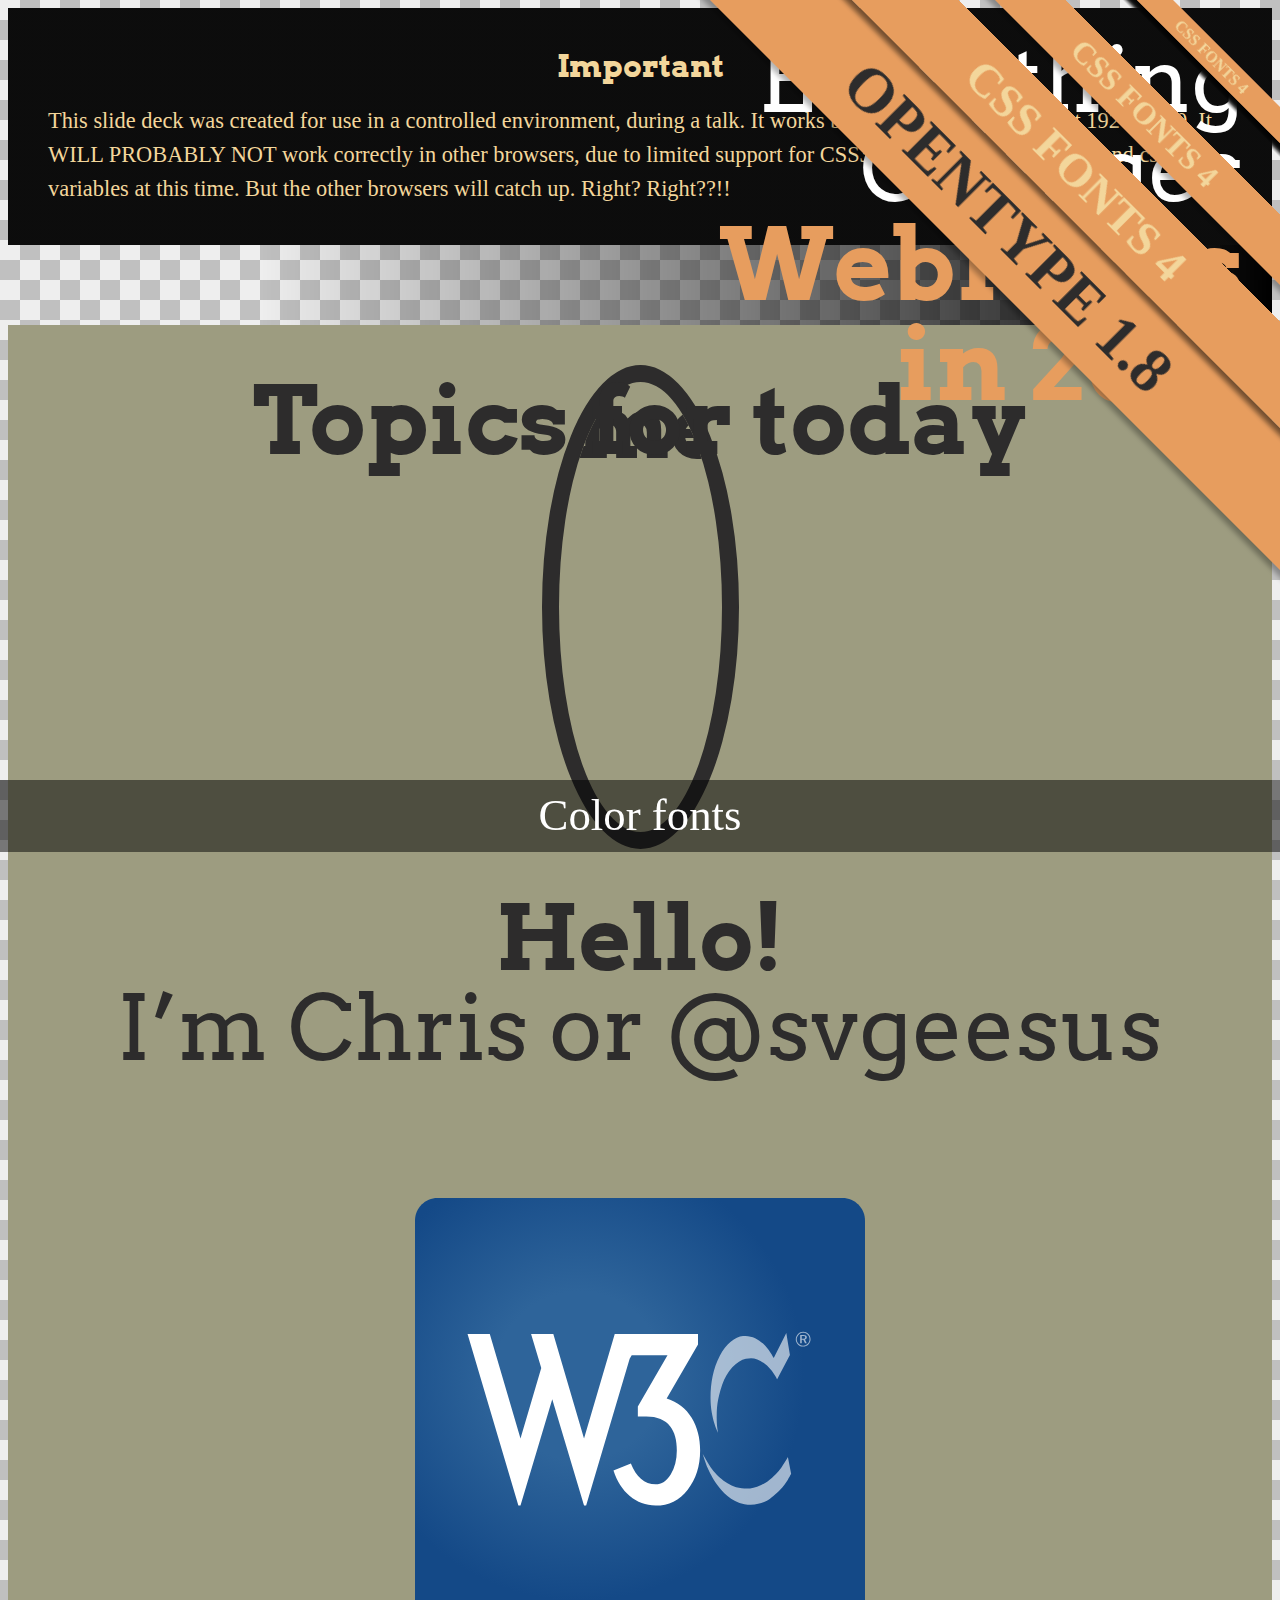
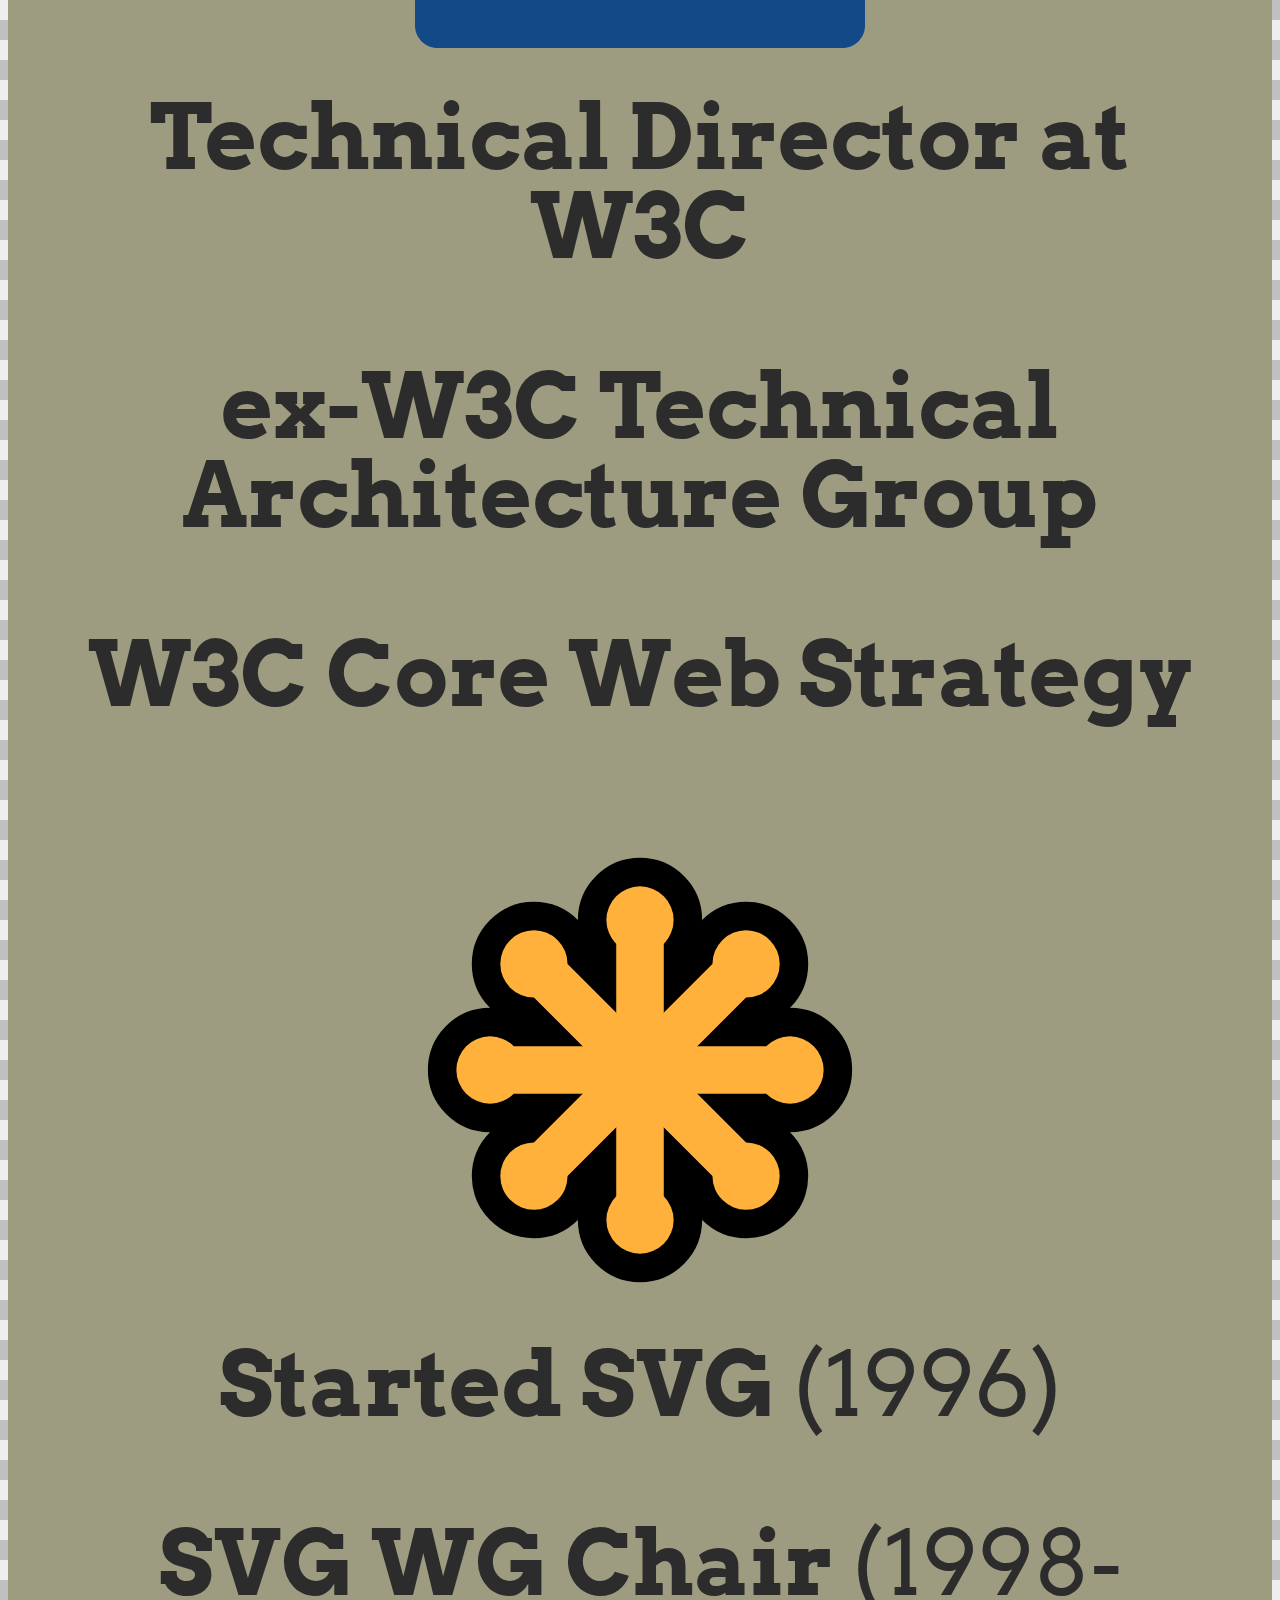
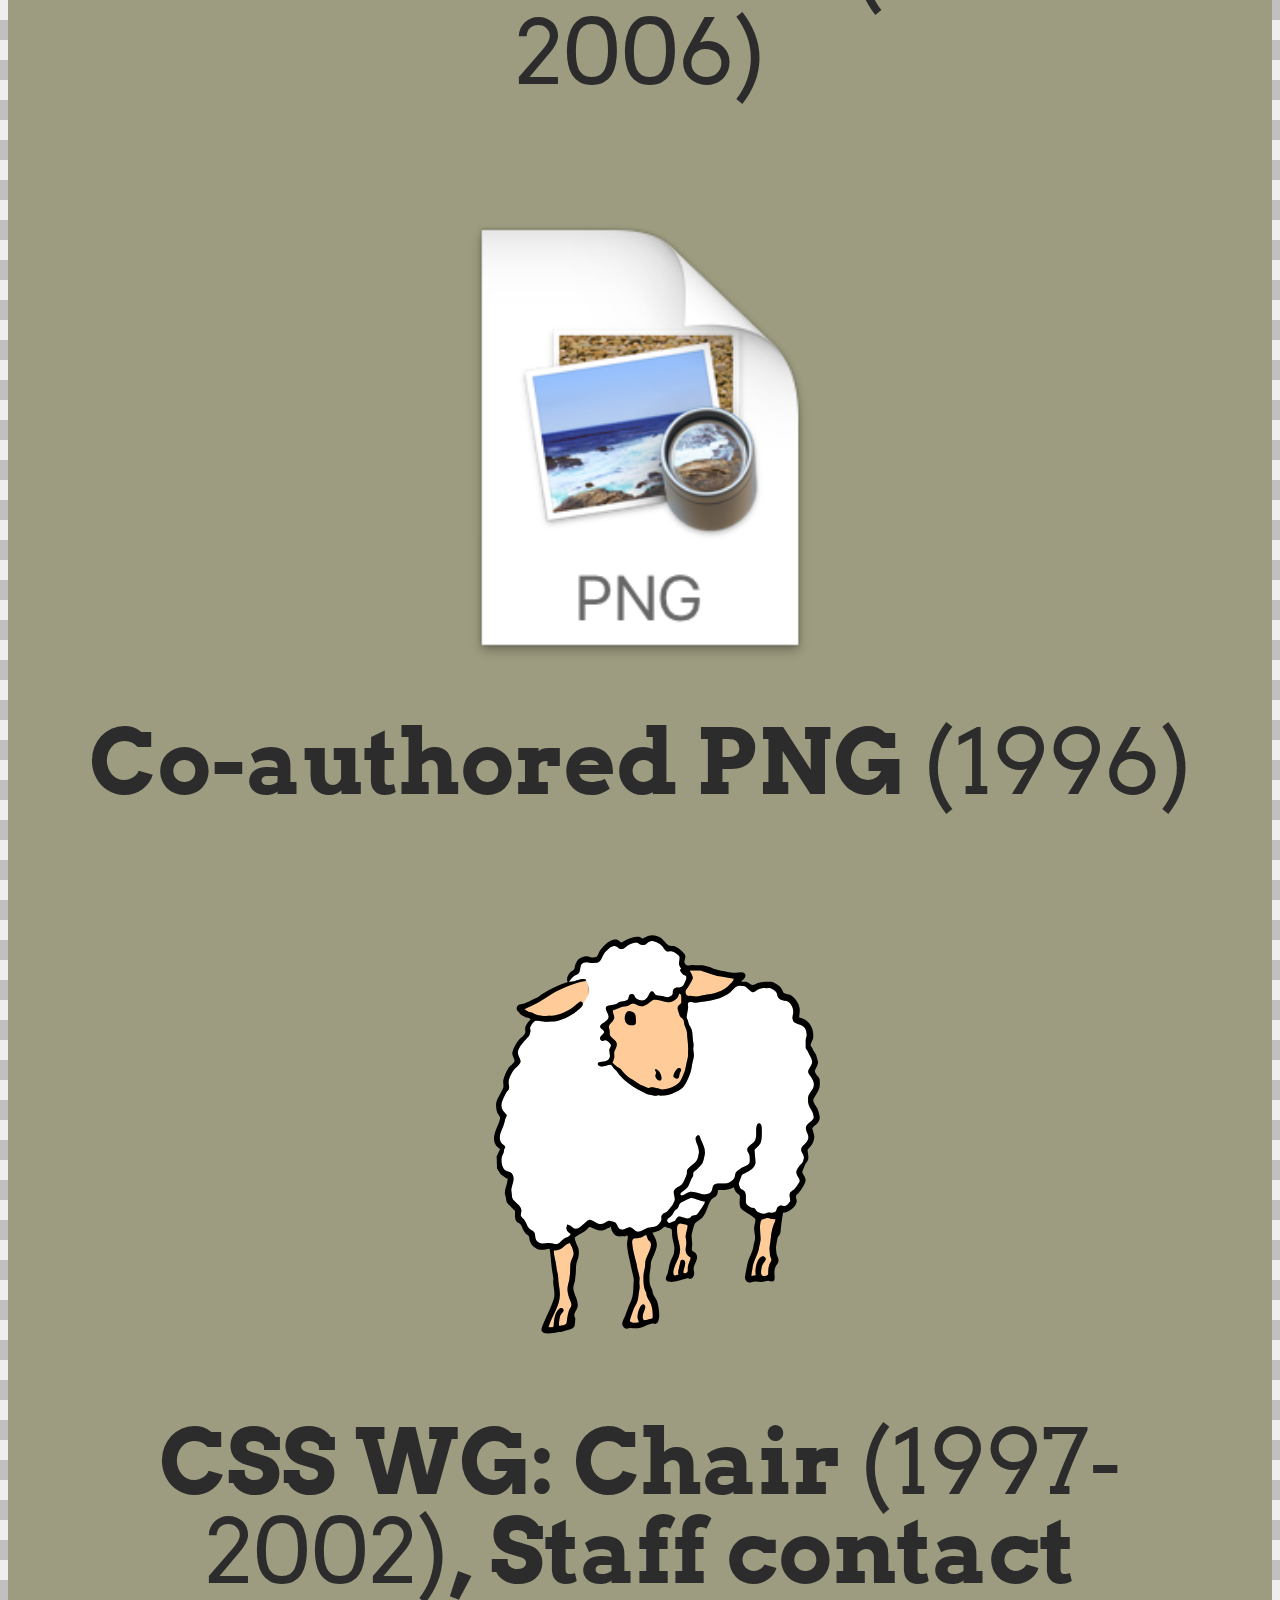
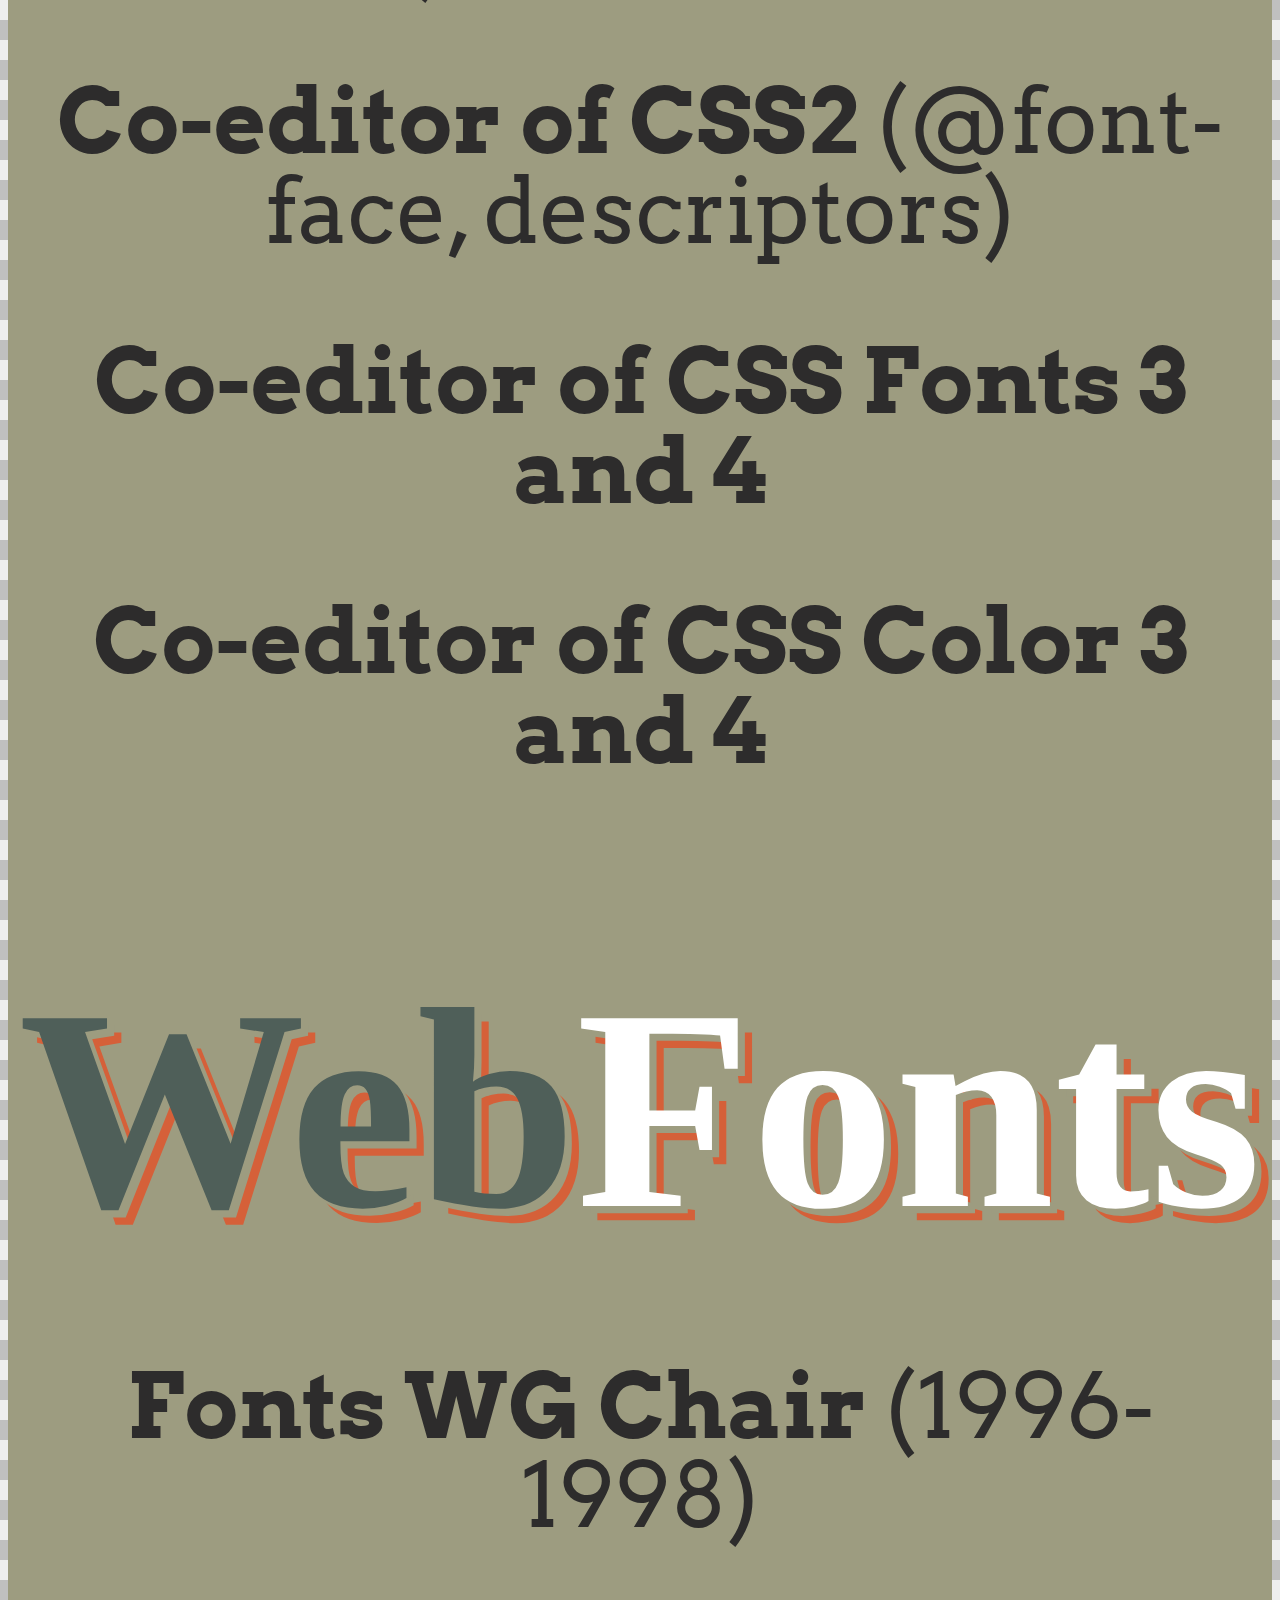
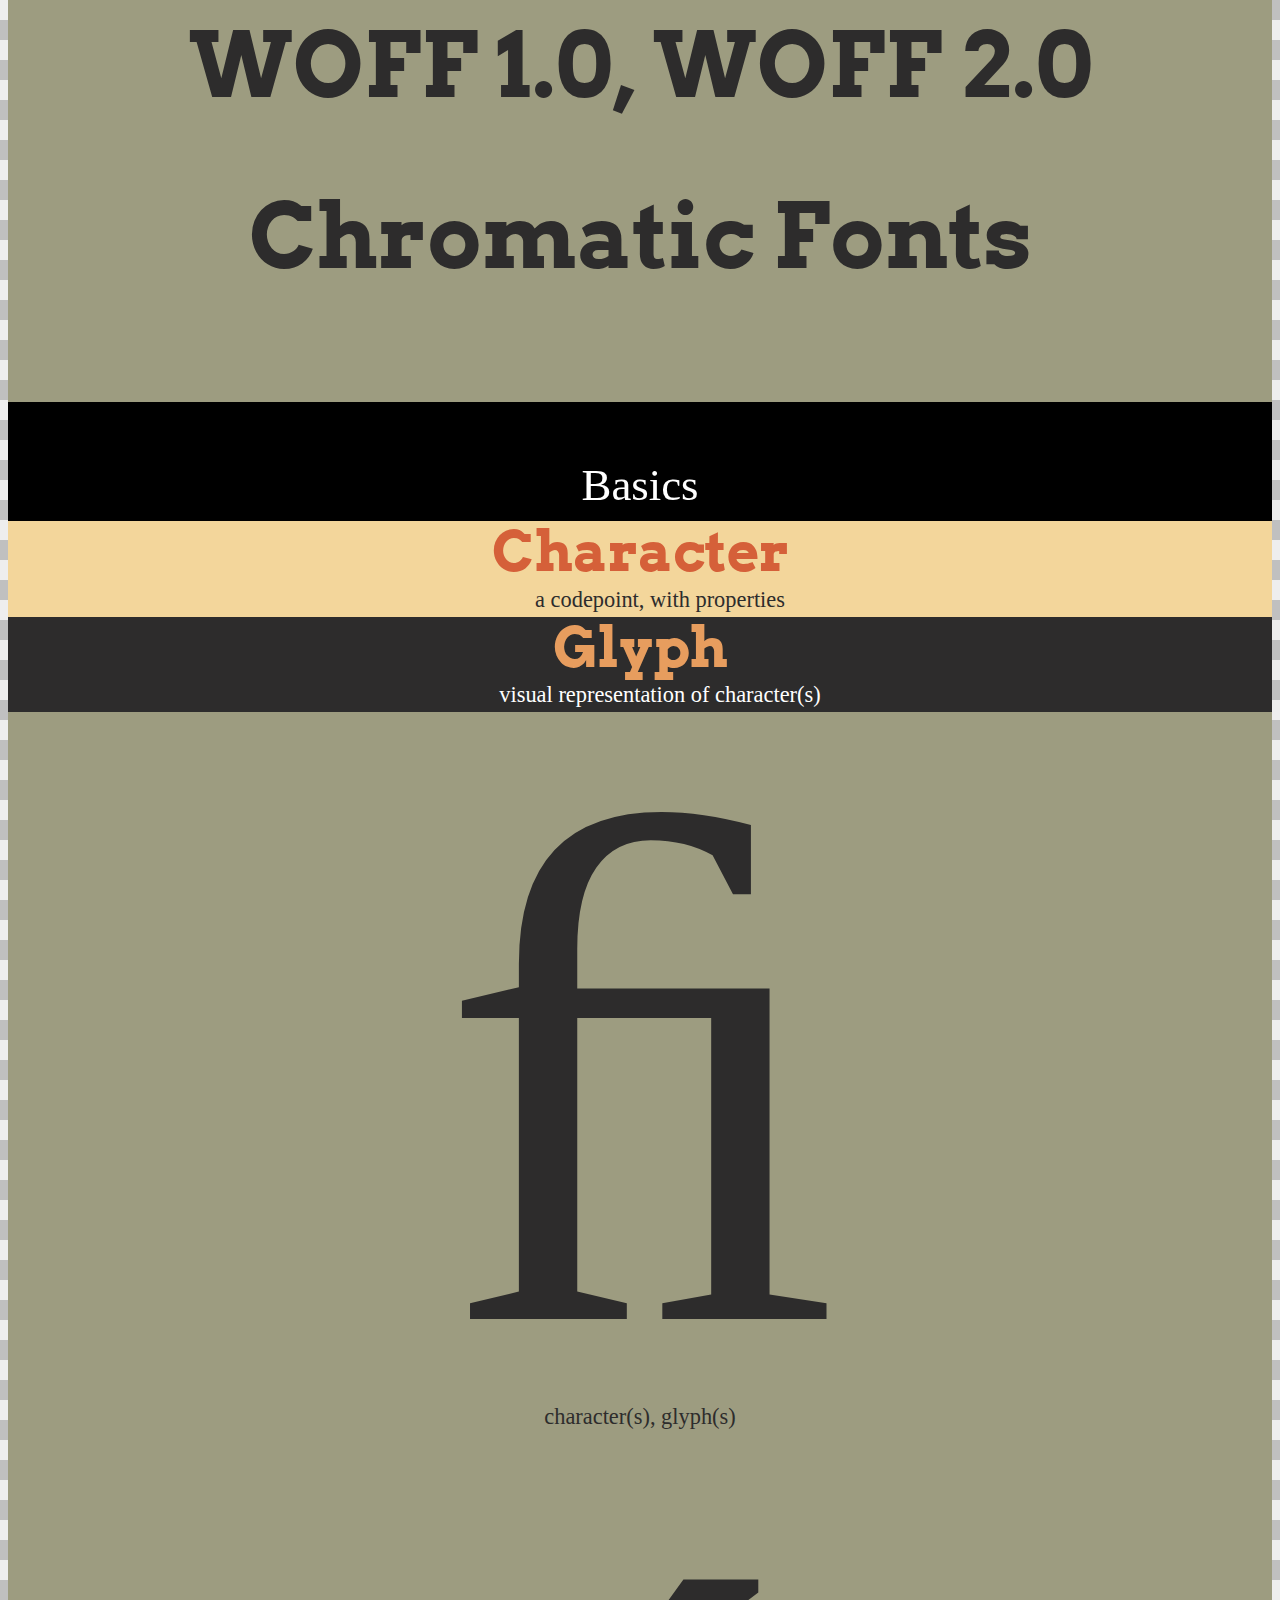
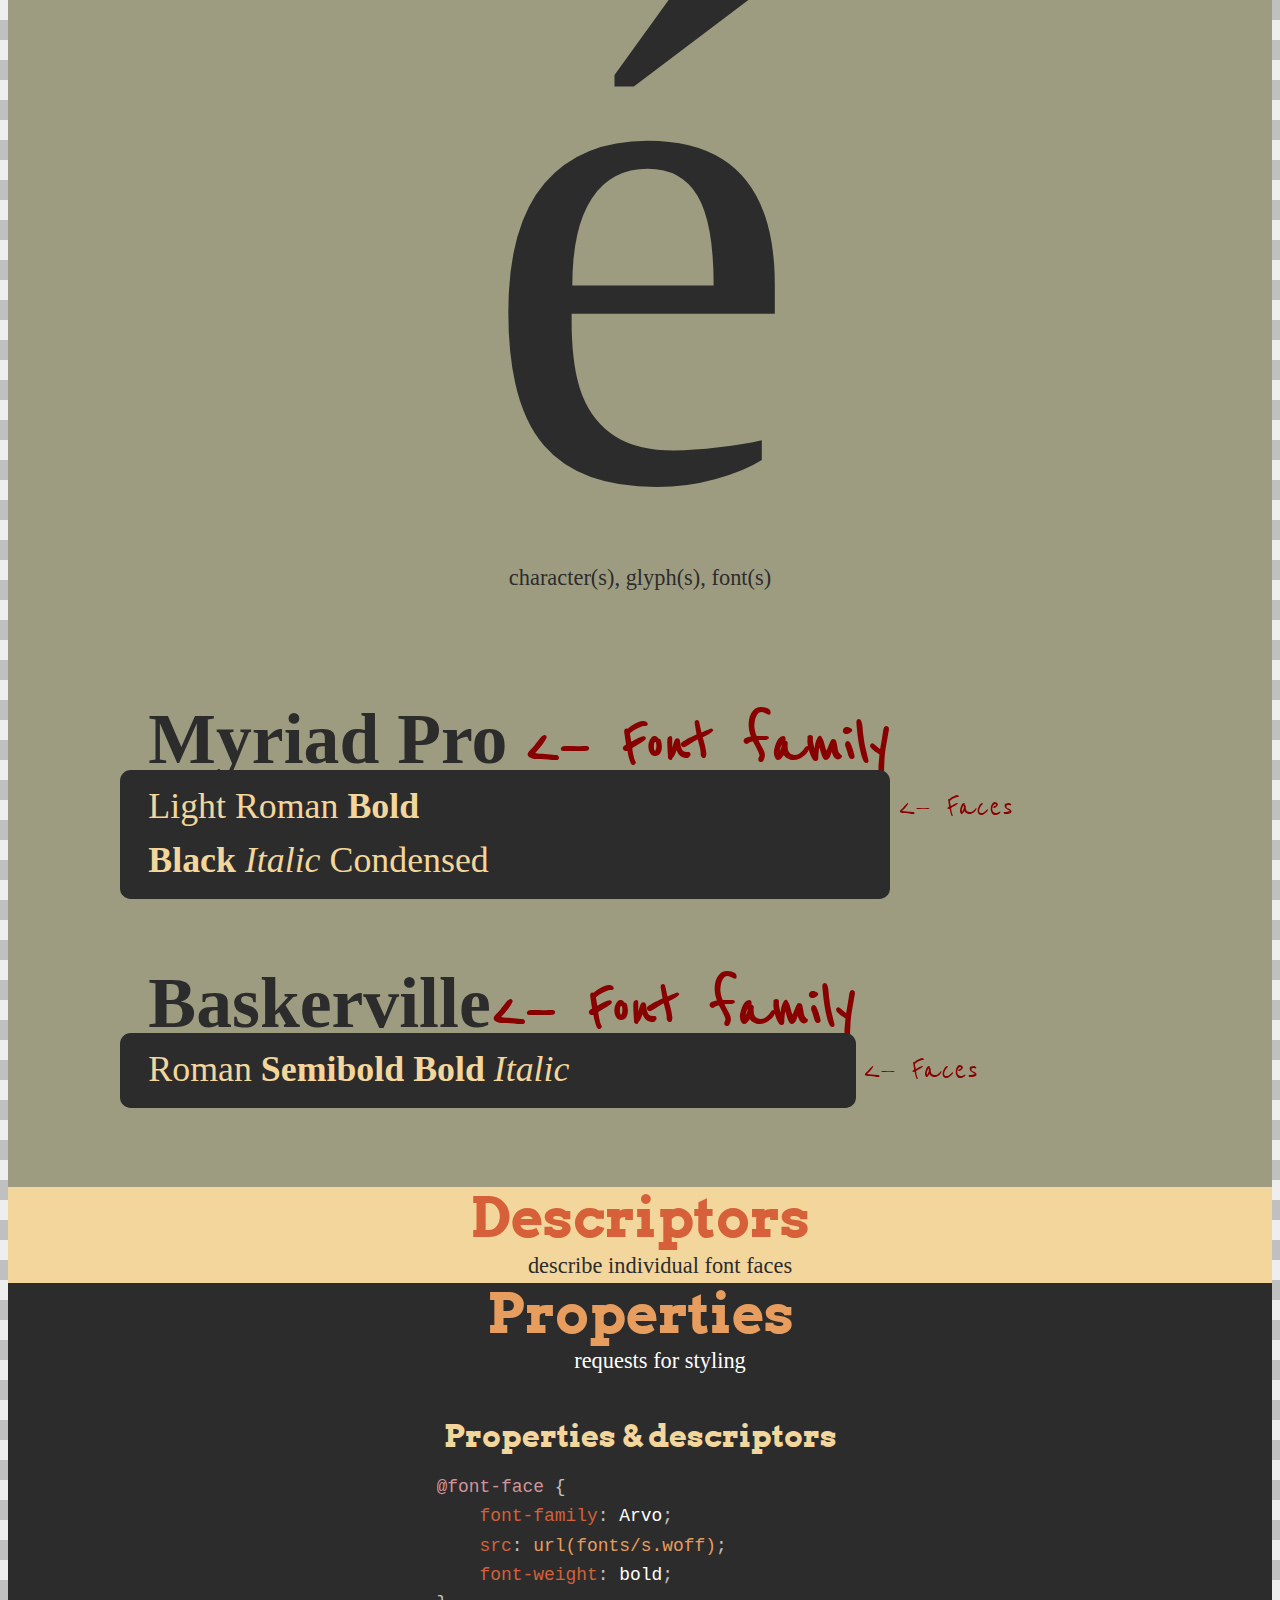
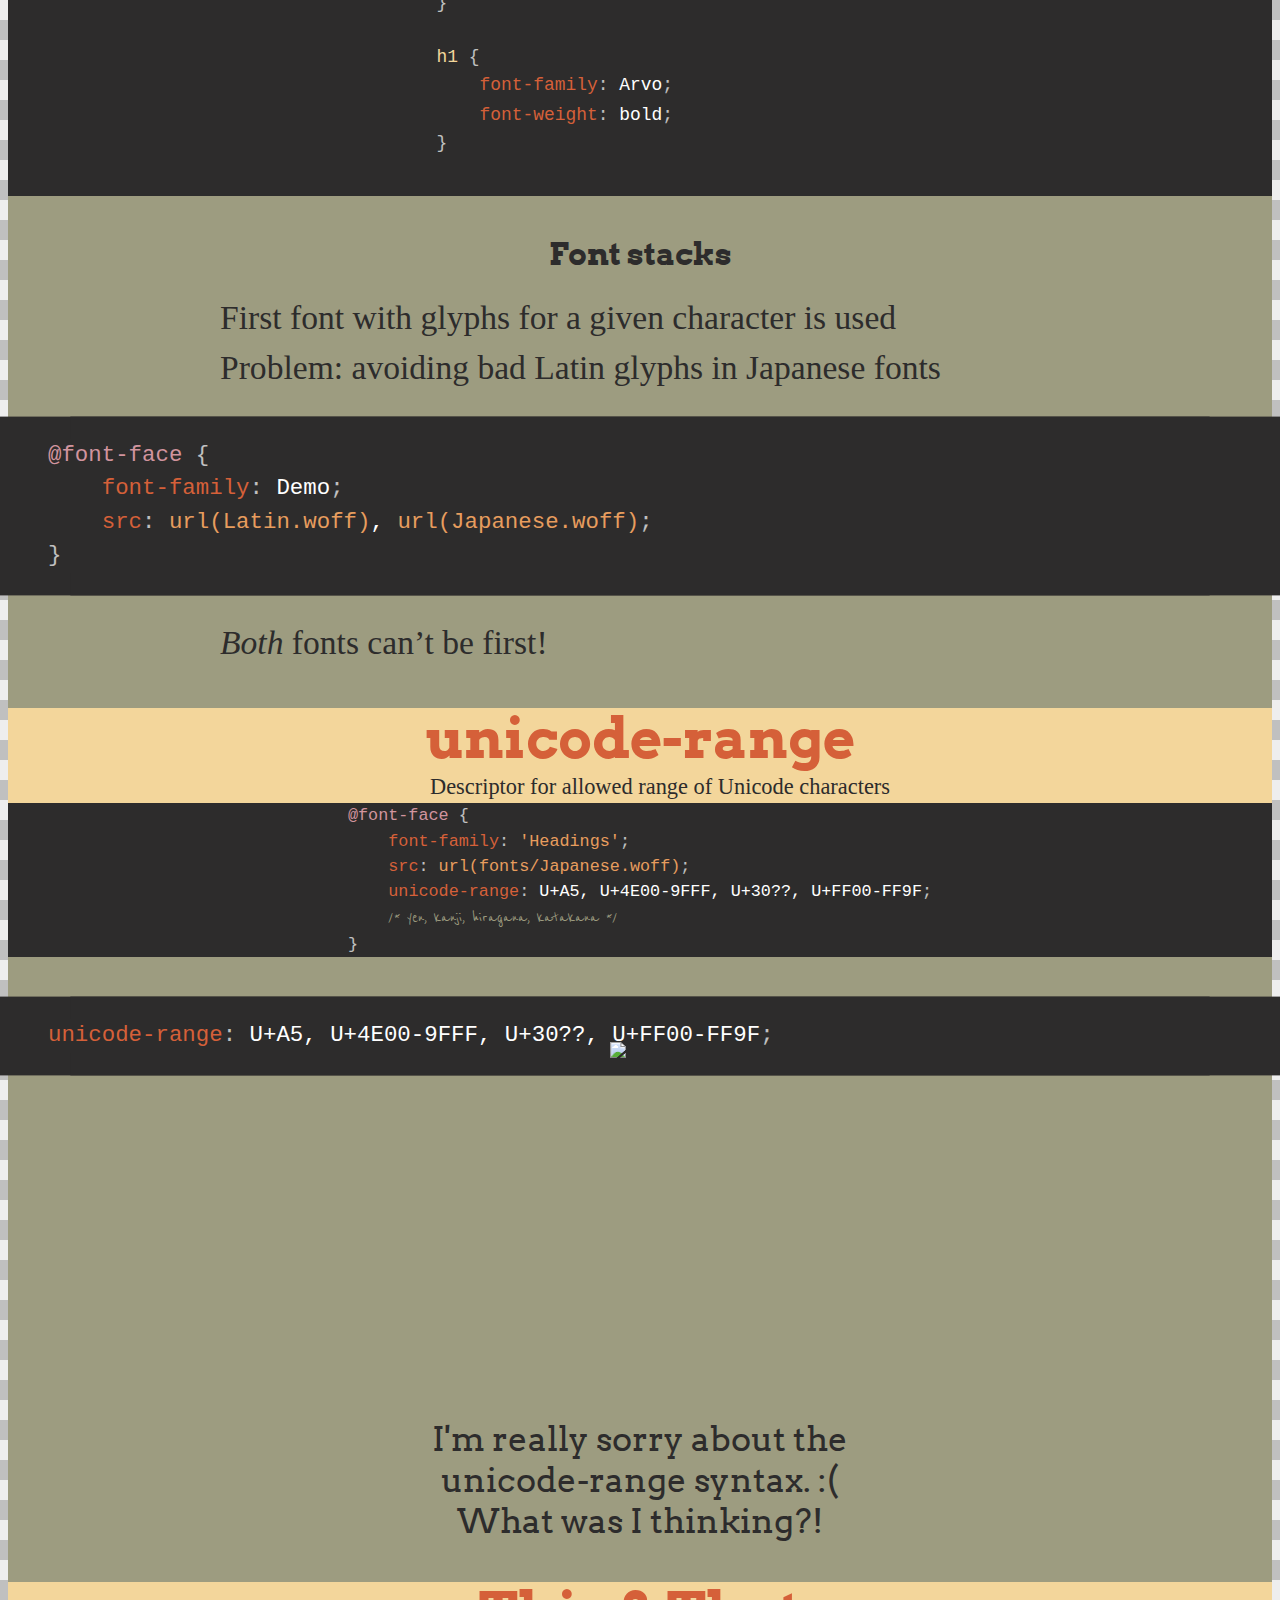
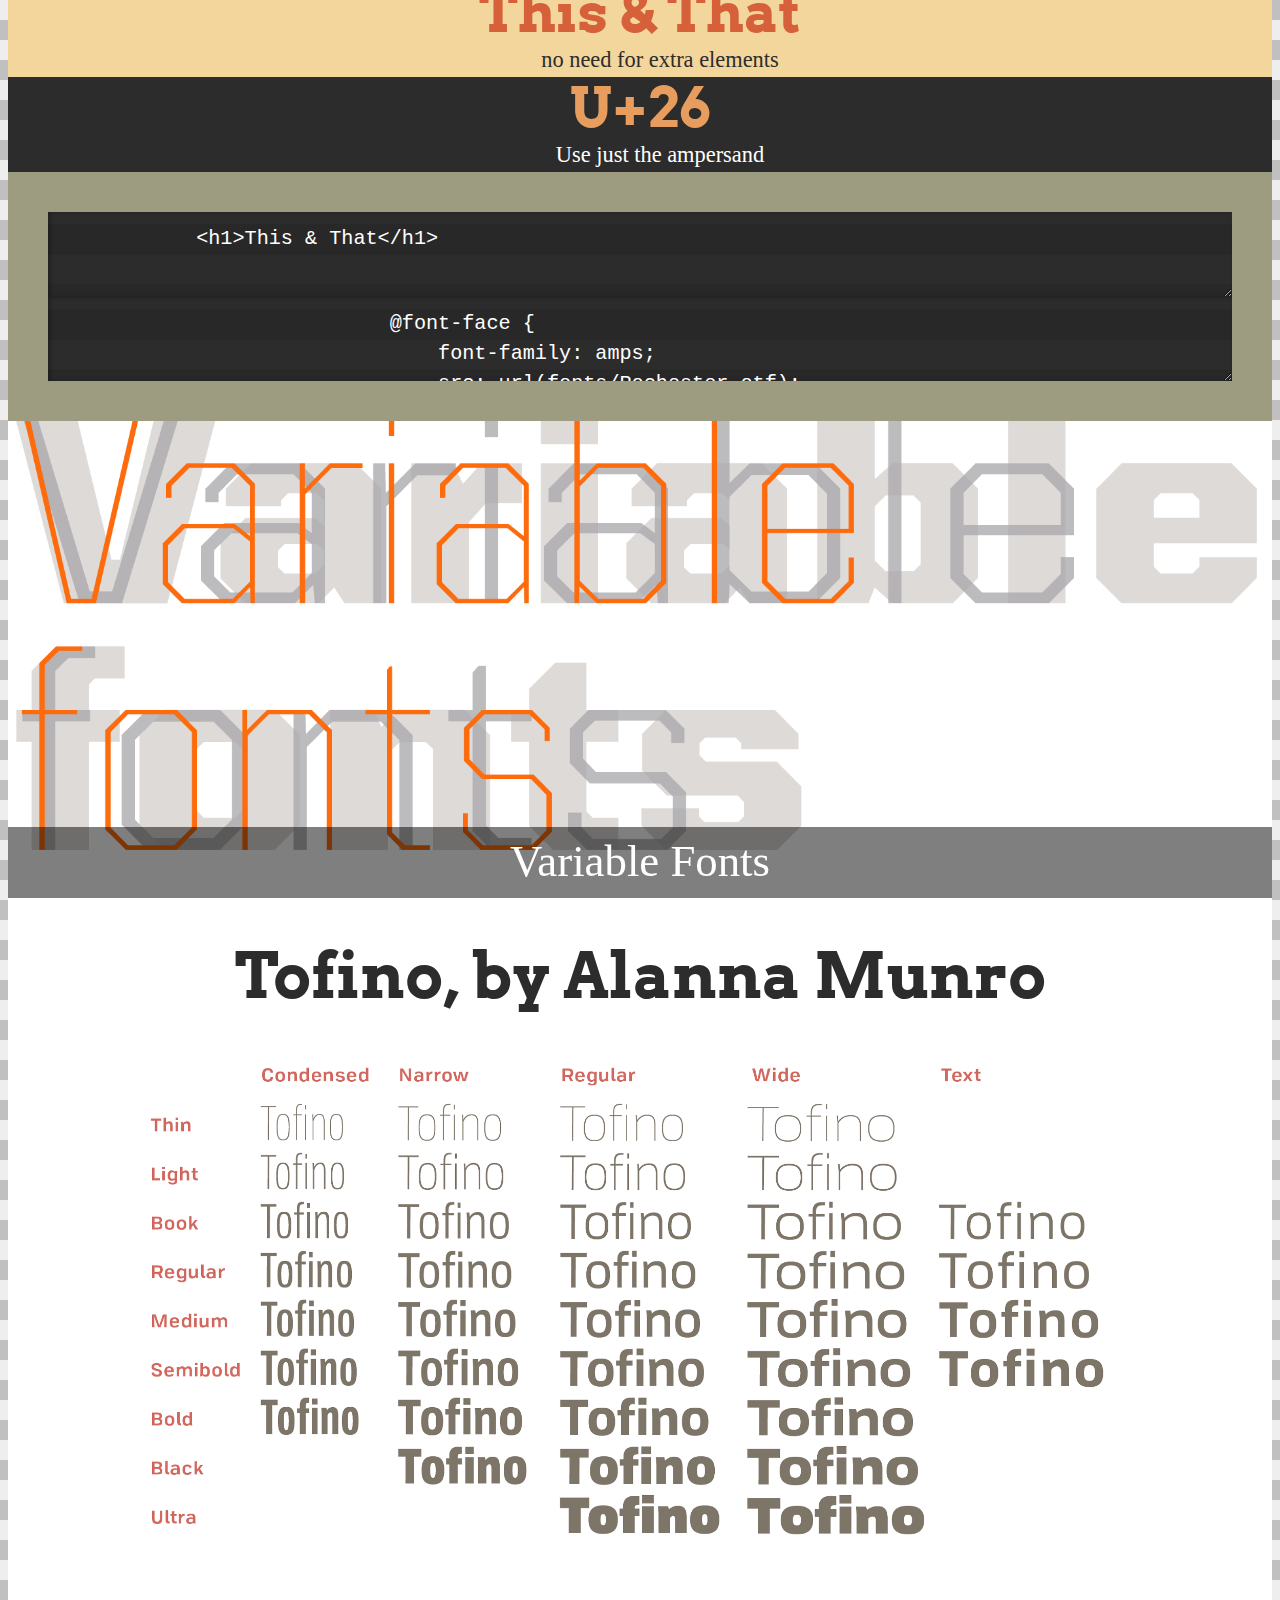
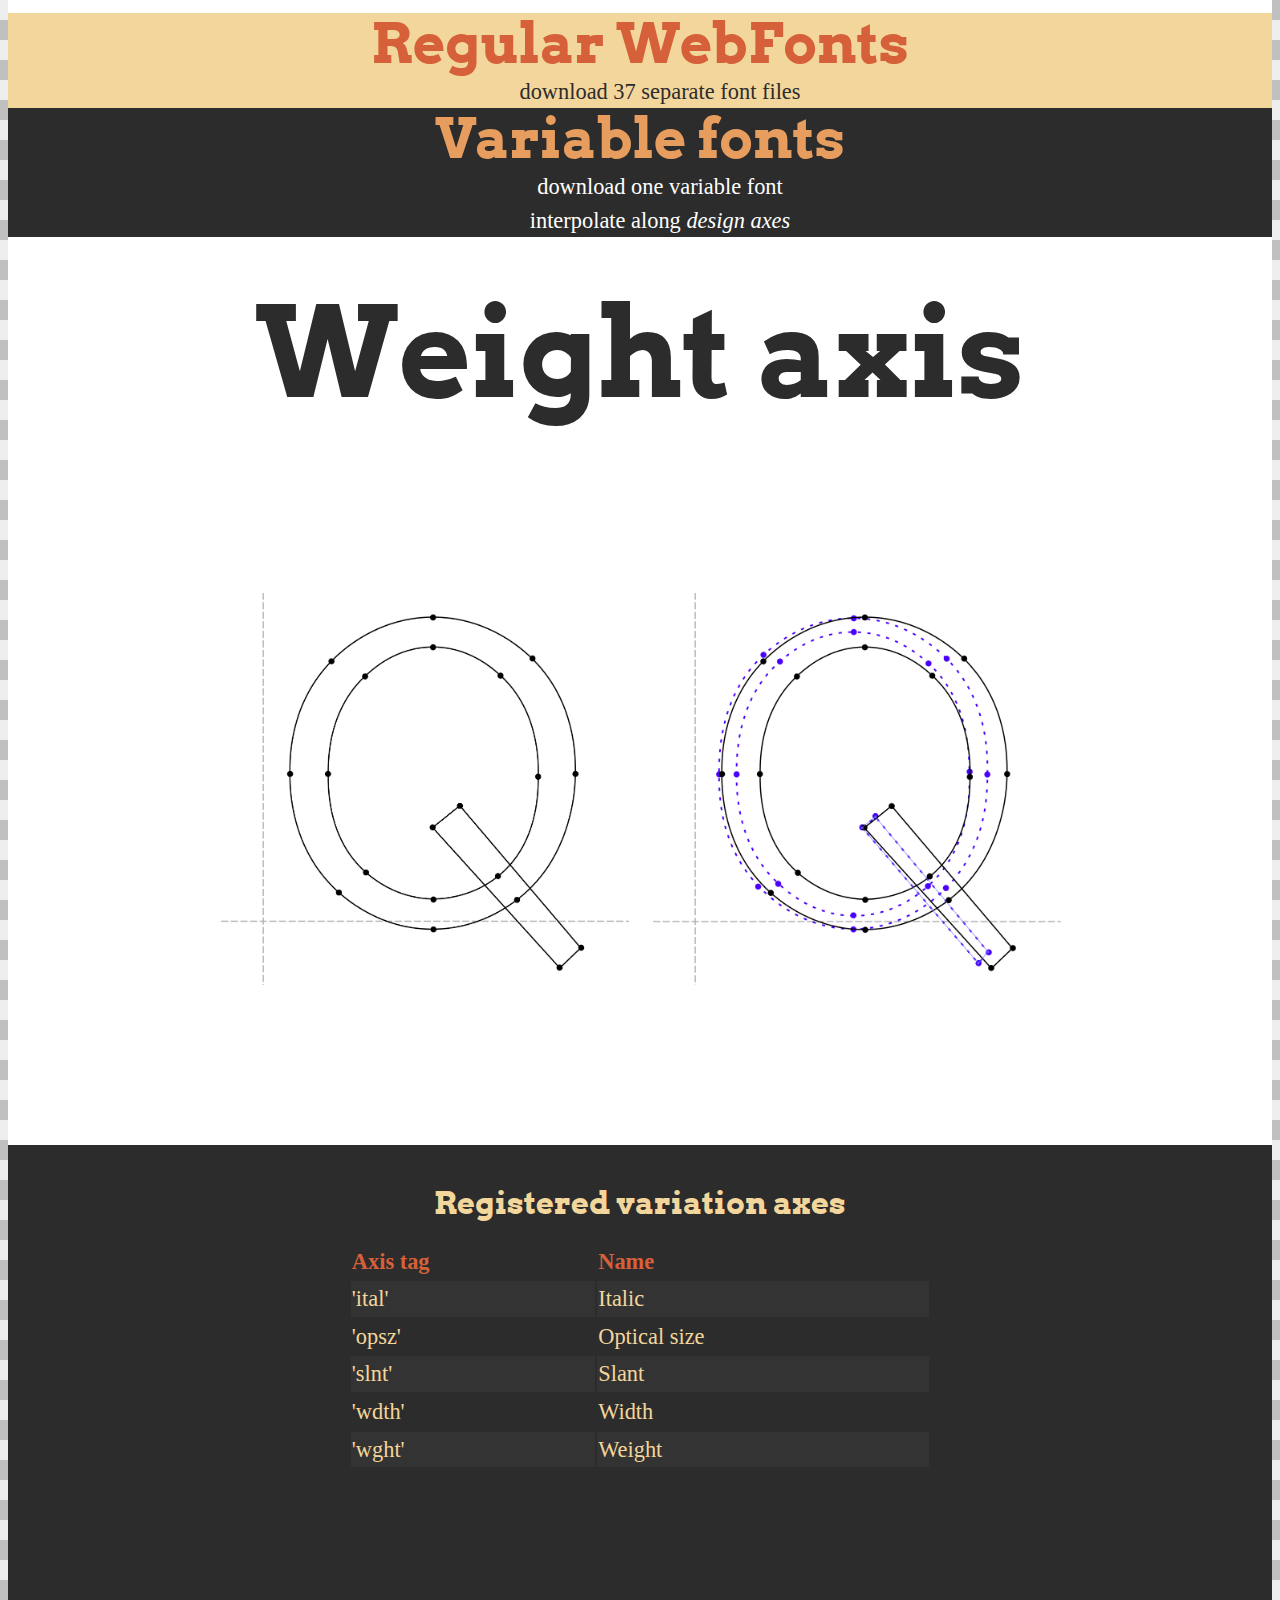
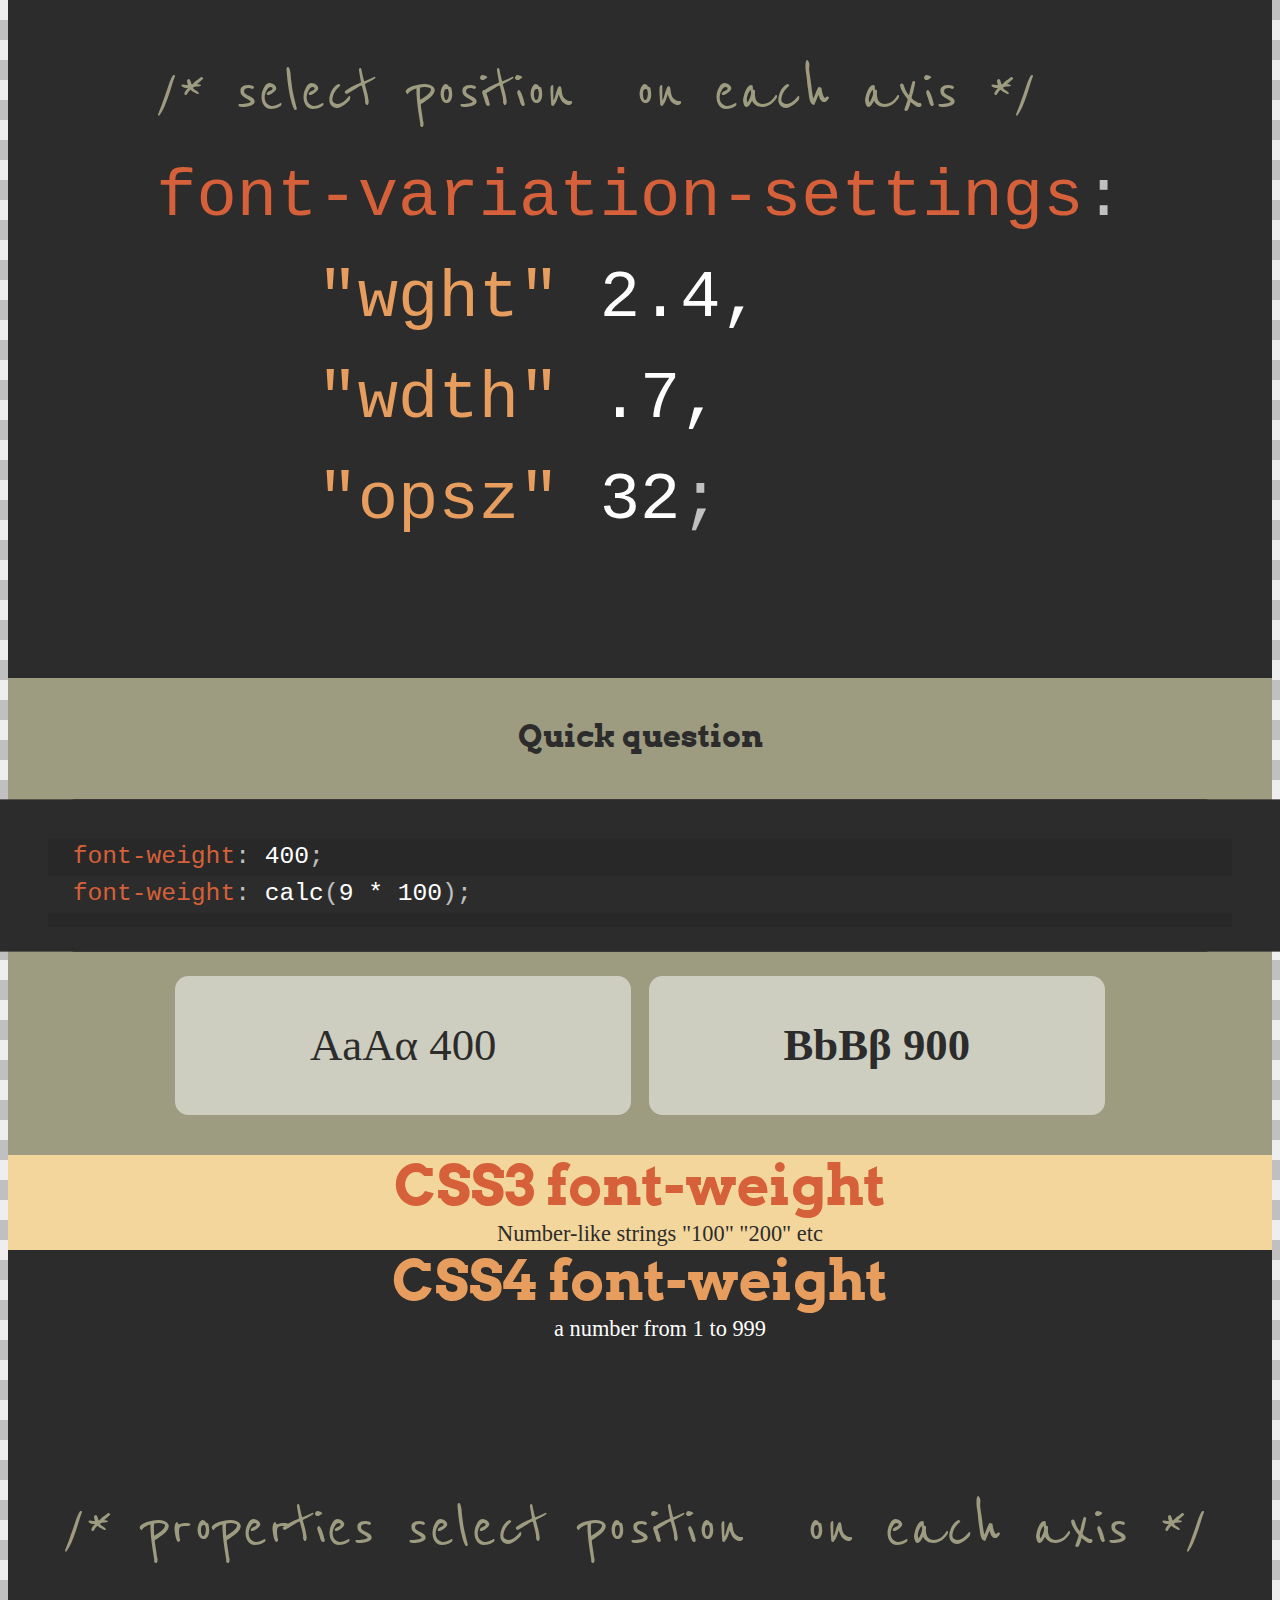
==== commit 537f26a7: "Source Sans Pro for more opentype layout goodness" ====
--- a/index.html
+++ b/index.html
@@ -23,7 +23,7 @@
 
     <header id="intro" class="slide">
         <h1>
-		Everything Changes <strong>WebFonts in 2018</strong>
+		Everything Changes <strong>WebFonts in 2019</strong>
         </h1>
 
         <!-- <h2><a href="http://w3.org/People#clilley">Chris Lilley</a> <a href="http://twitter.com/svgeesus" class="twitter">@svgeesus</a></h2>
@@ -552,7 +552,7 @@
                     <li>COLR holds stack of TrueType outlines</li>
                     <li>CPAL holds color palette(s)</li>
                     <li contenteditable id="kCOLR">
-                        Frontmania
+                        KharkivCSS
                     </li>
                 </ul>
             </section>
@@ -579,7 +579,7 @@
                     <li>SVG holds SVG graphics</li>
                     <li>CPAL holds color palette(s)</li>
                     <li>CSS 4 <em>@font-palette-values</em> to alter palette</li>
-                    <li id="kSVG" contentEditable>I ❤️ Utrecht!</li>
+                    <li id="kSVG" contentEditable>I ❤️ Ukraine!</li>
                 </ul>
             </section>
 
--- a/talk.css
+++ b/talk.css
@@ -10,6 +10,12 @@
     font-style: normal;
     font-weight: 500;
     src: url(fonts/SourceHanSansCN-Medium.woff);
+}
+
+@font-face {
+    font-family: 'Source Sans Pro';
+    font-style: normal;
+    src: url(fonts/source-sans-pro/SourceSansPro-Regular.otf);
 }
 
 @font-face {
@@ -657,7 +663,7 @@
     }
 
     #font-variant-numeric2 .figure {
-        font-family: Adobe Caslon Pro, serif;
+        font-family: Source Sans Pro, Adobe Caslon Pro, serif;
     }
 
 .figure {
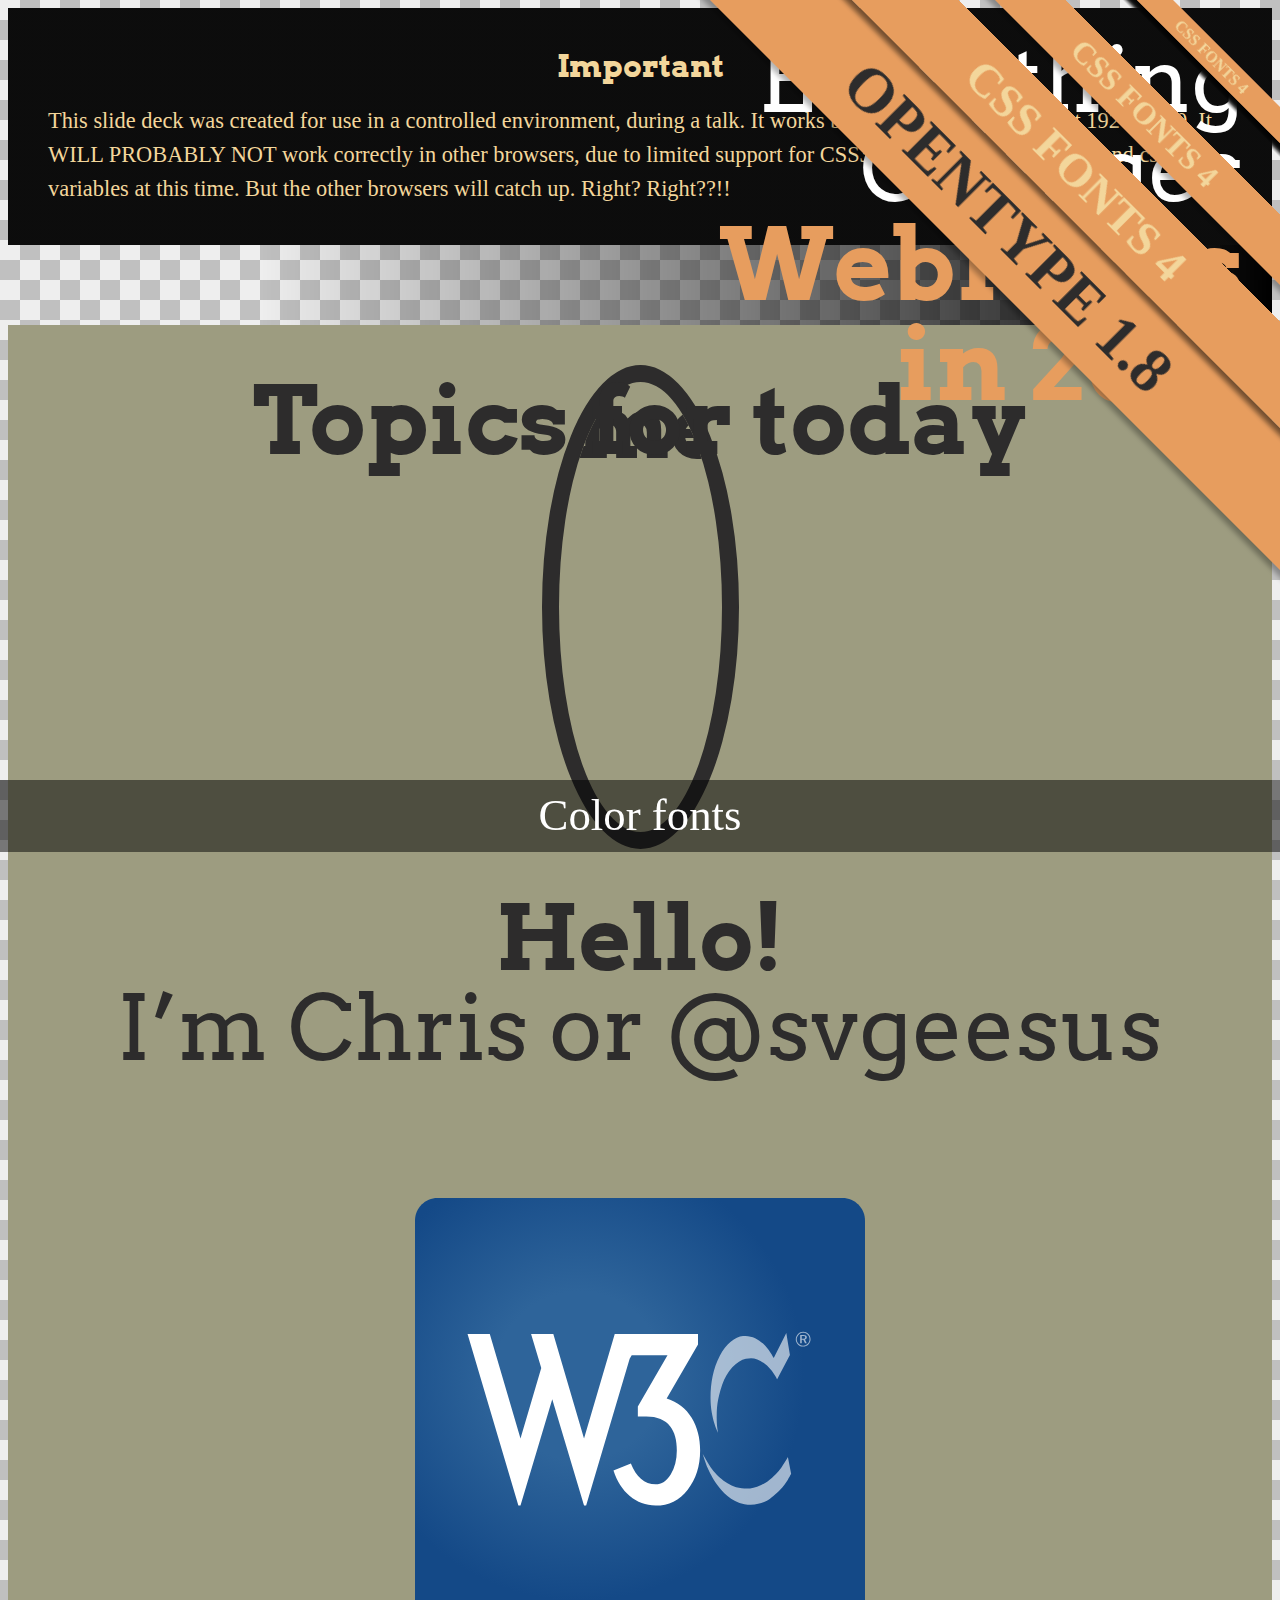
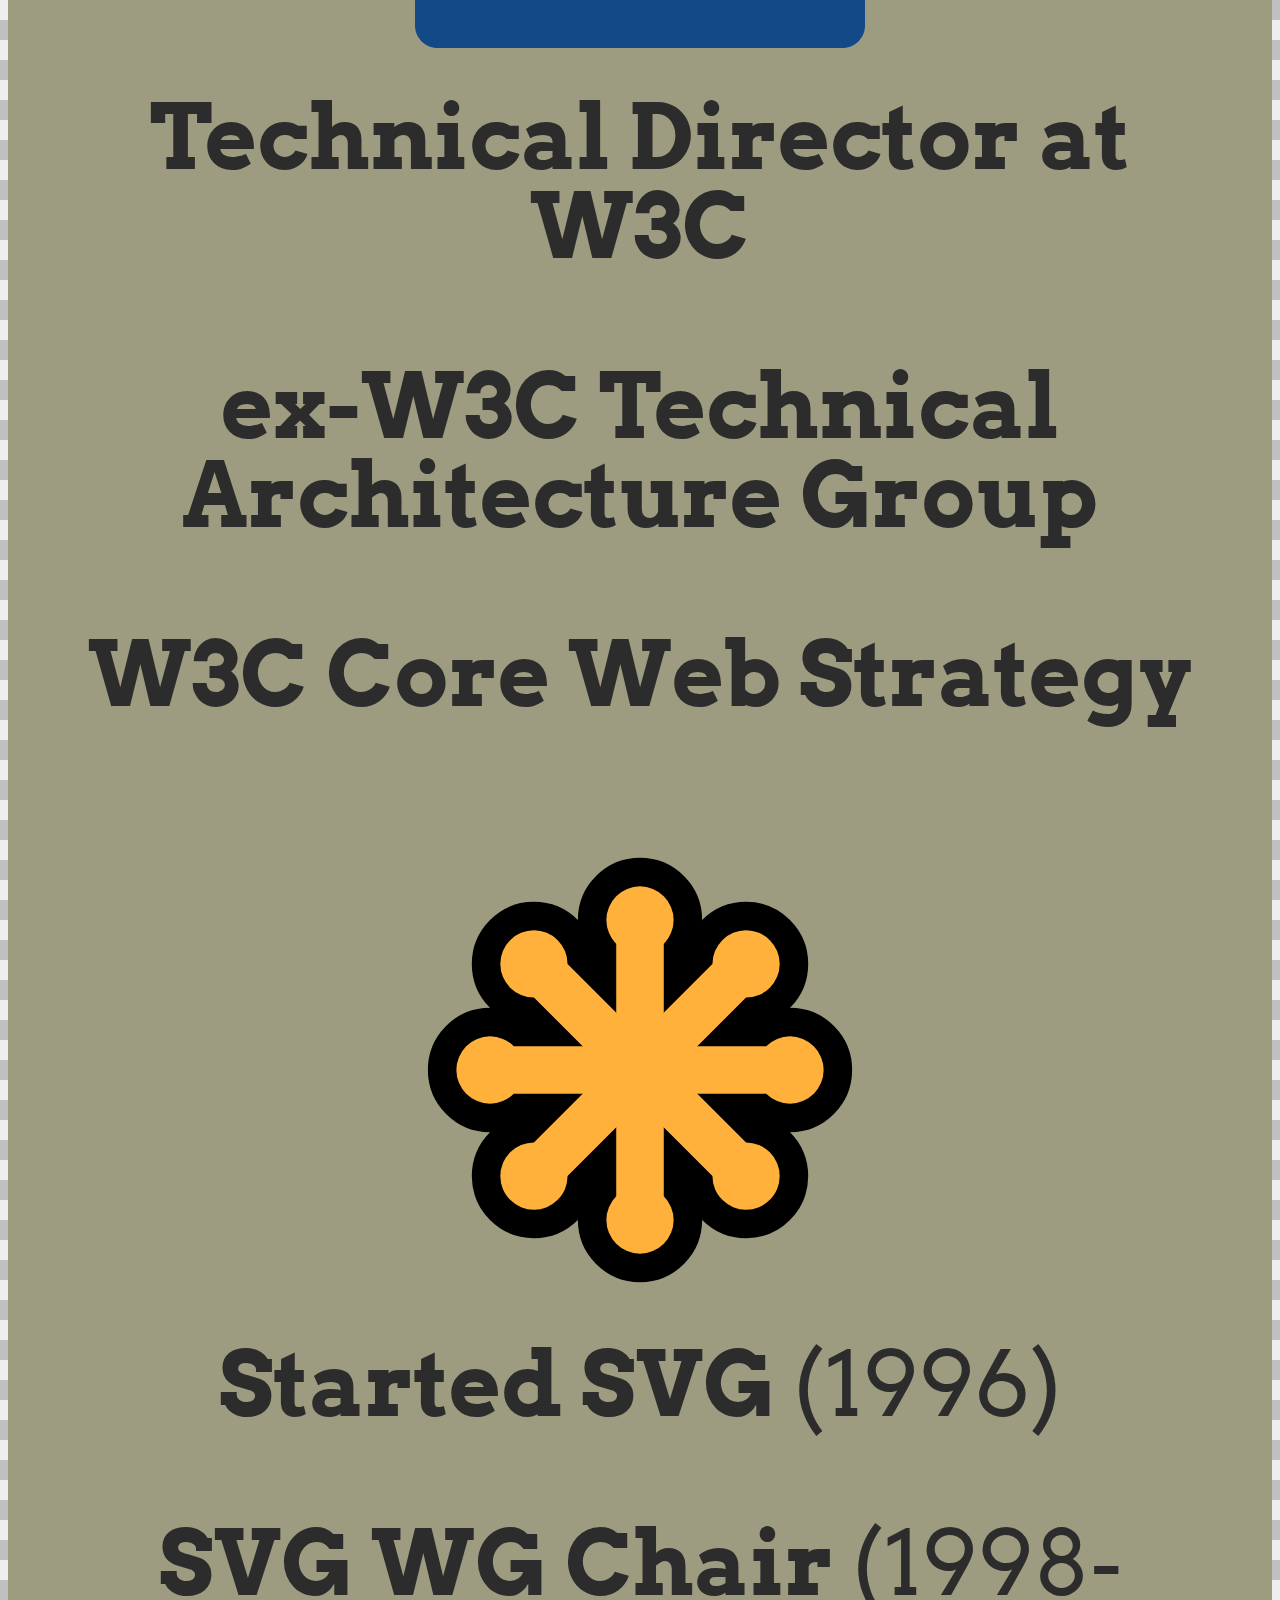
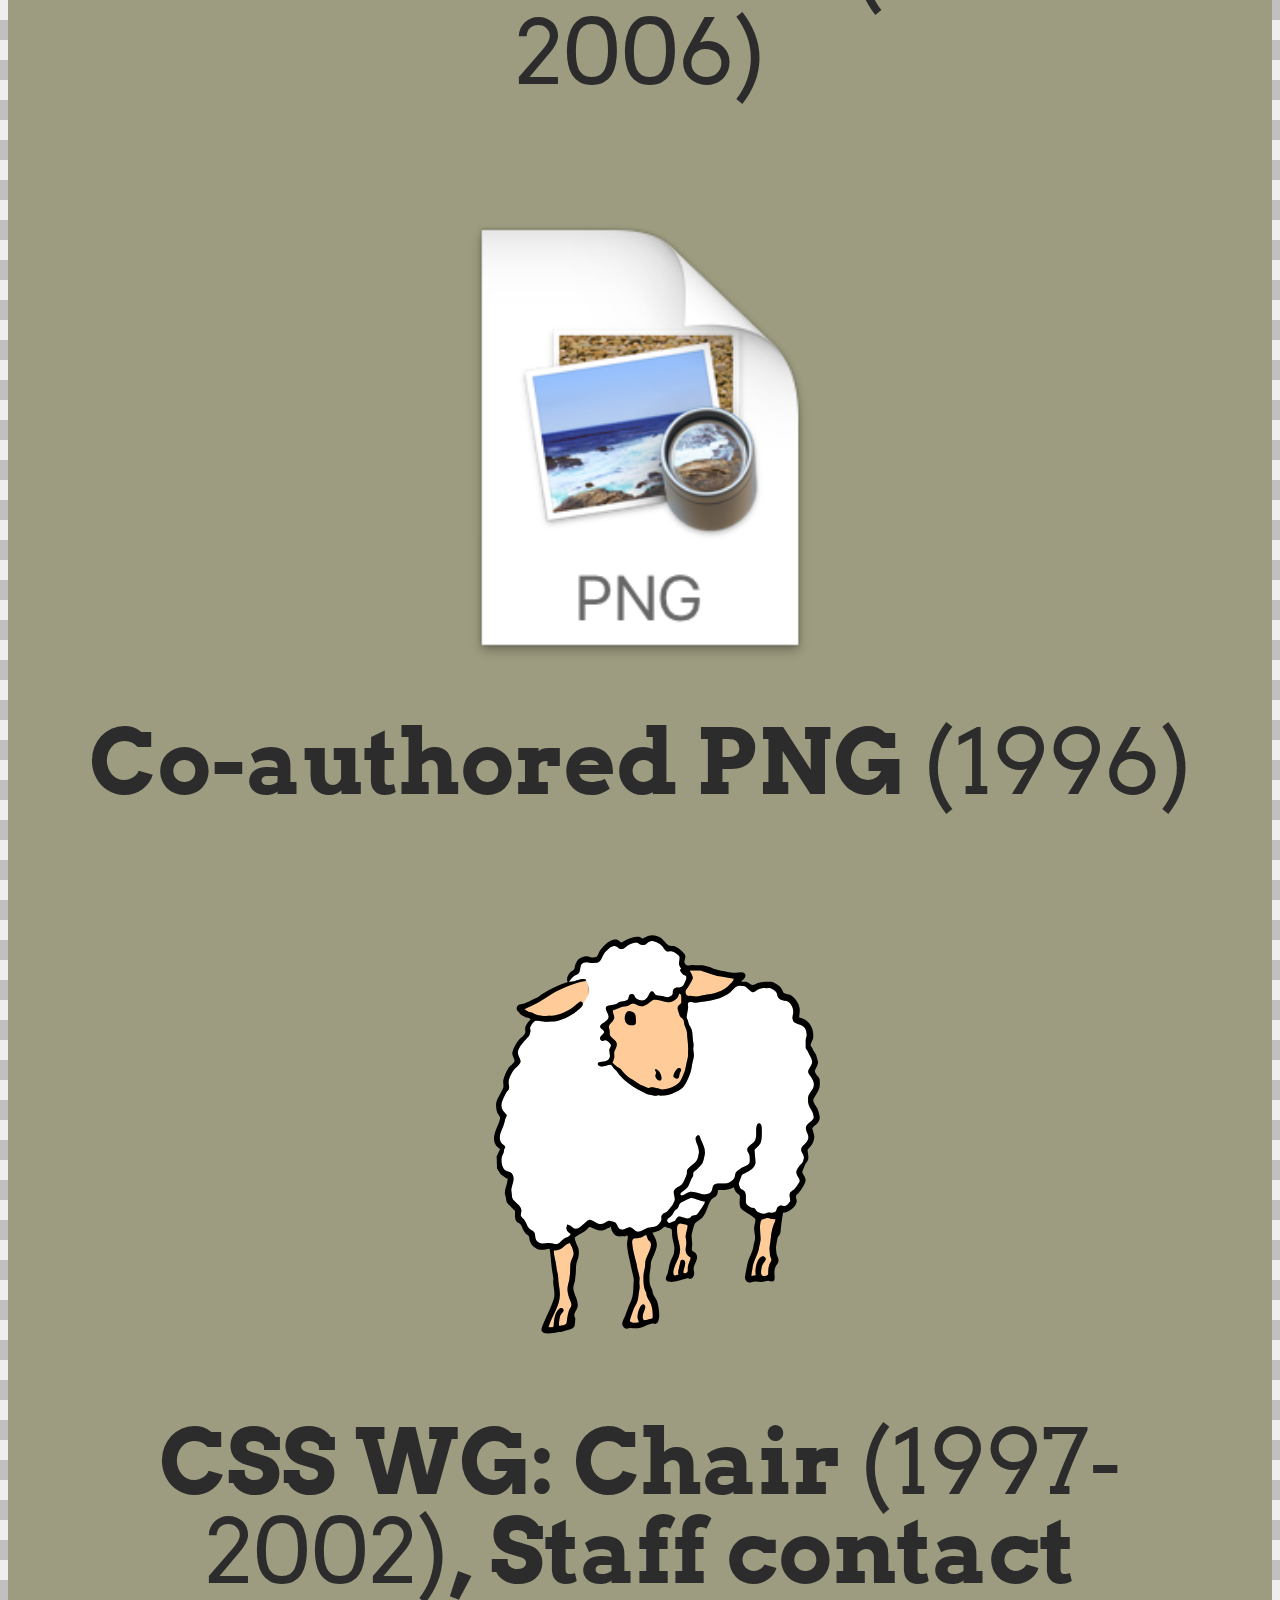
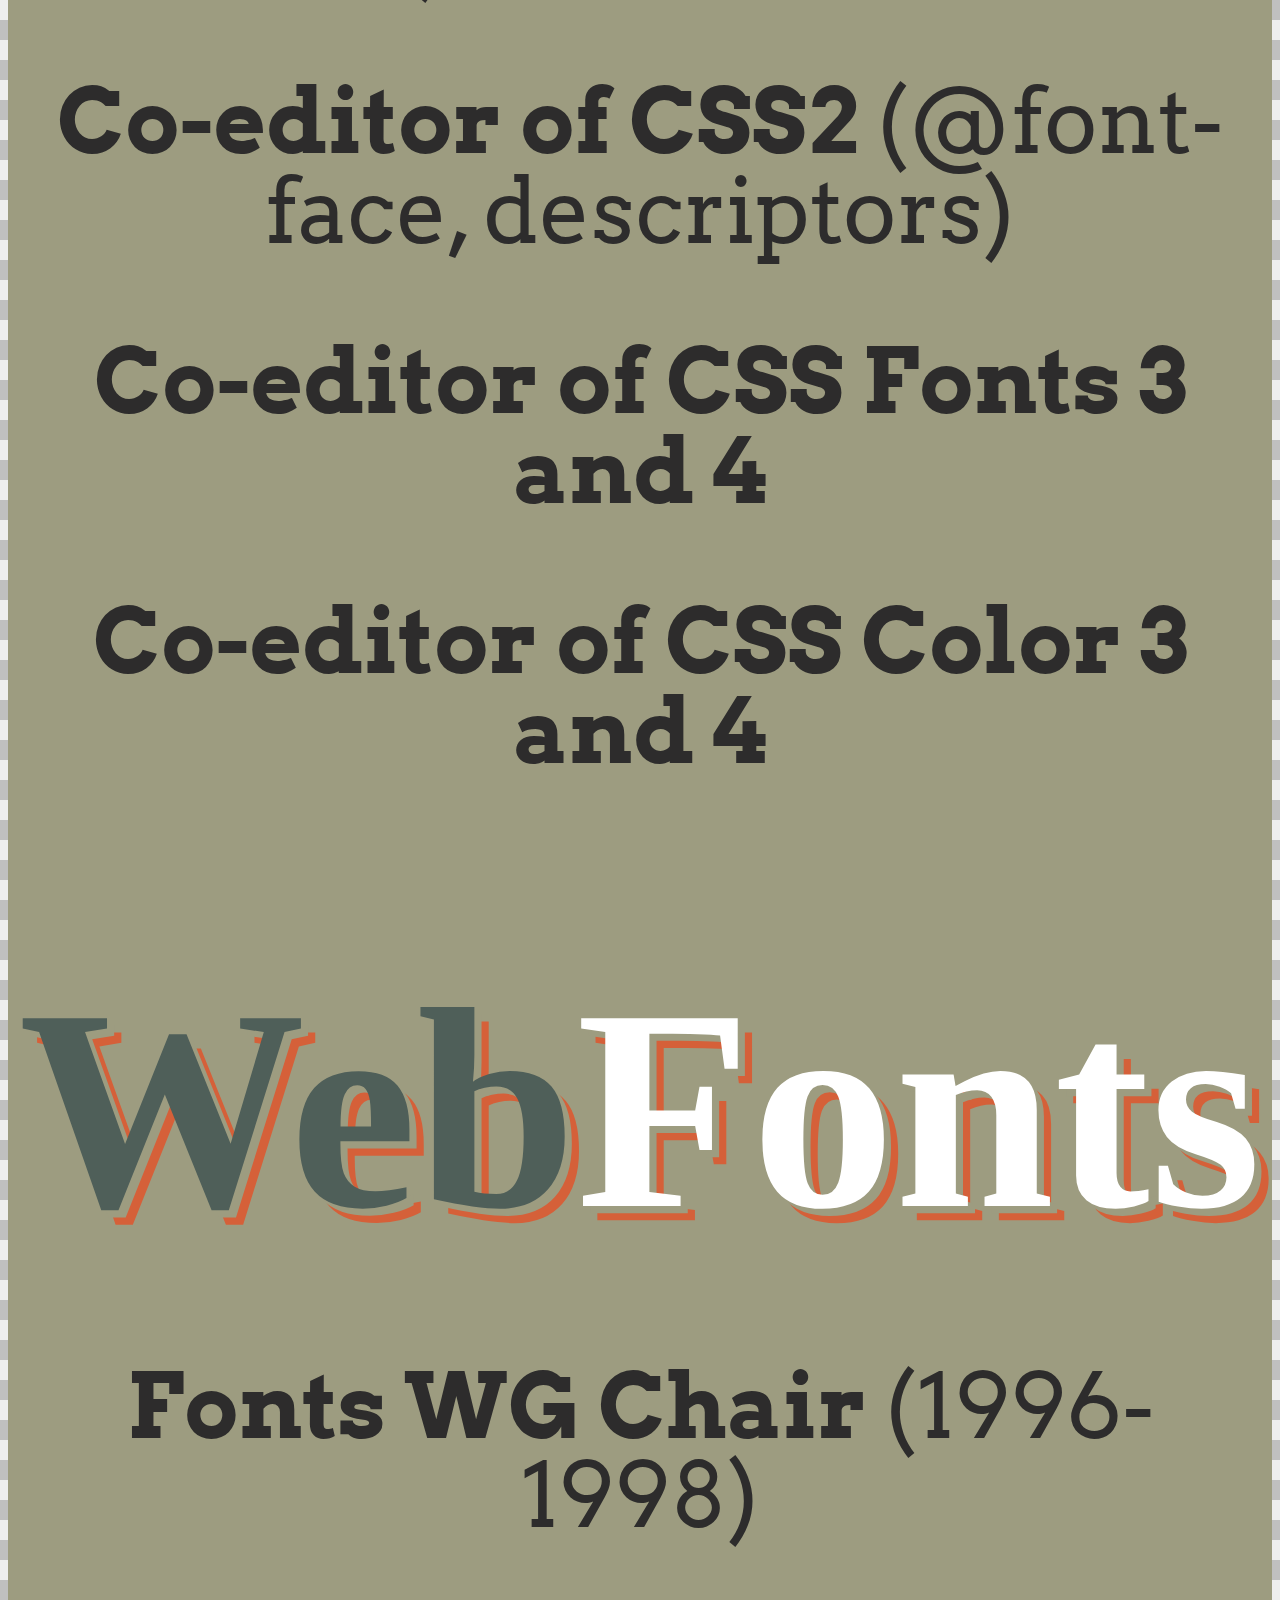
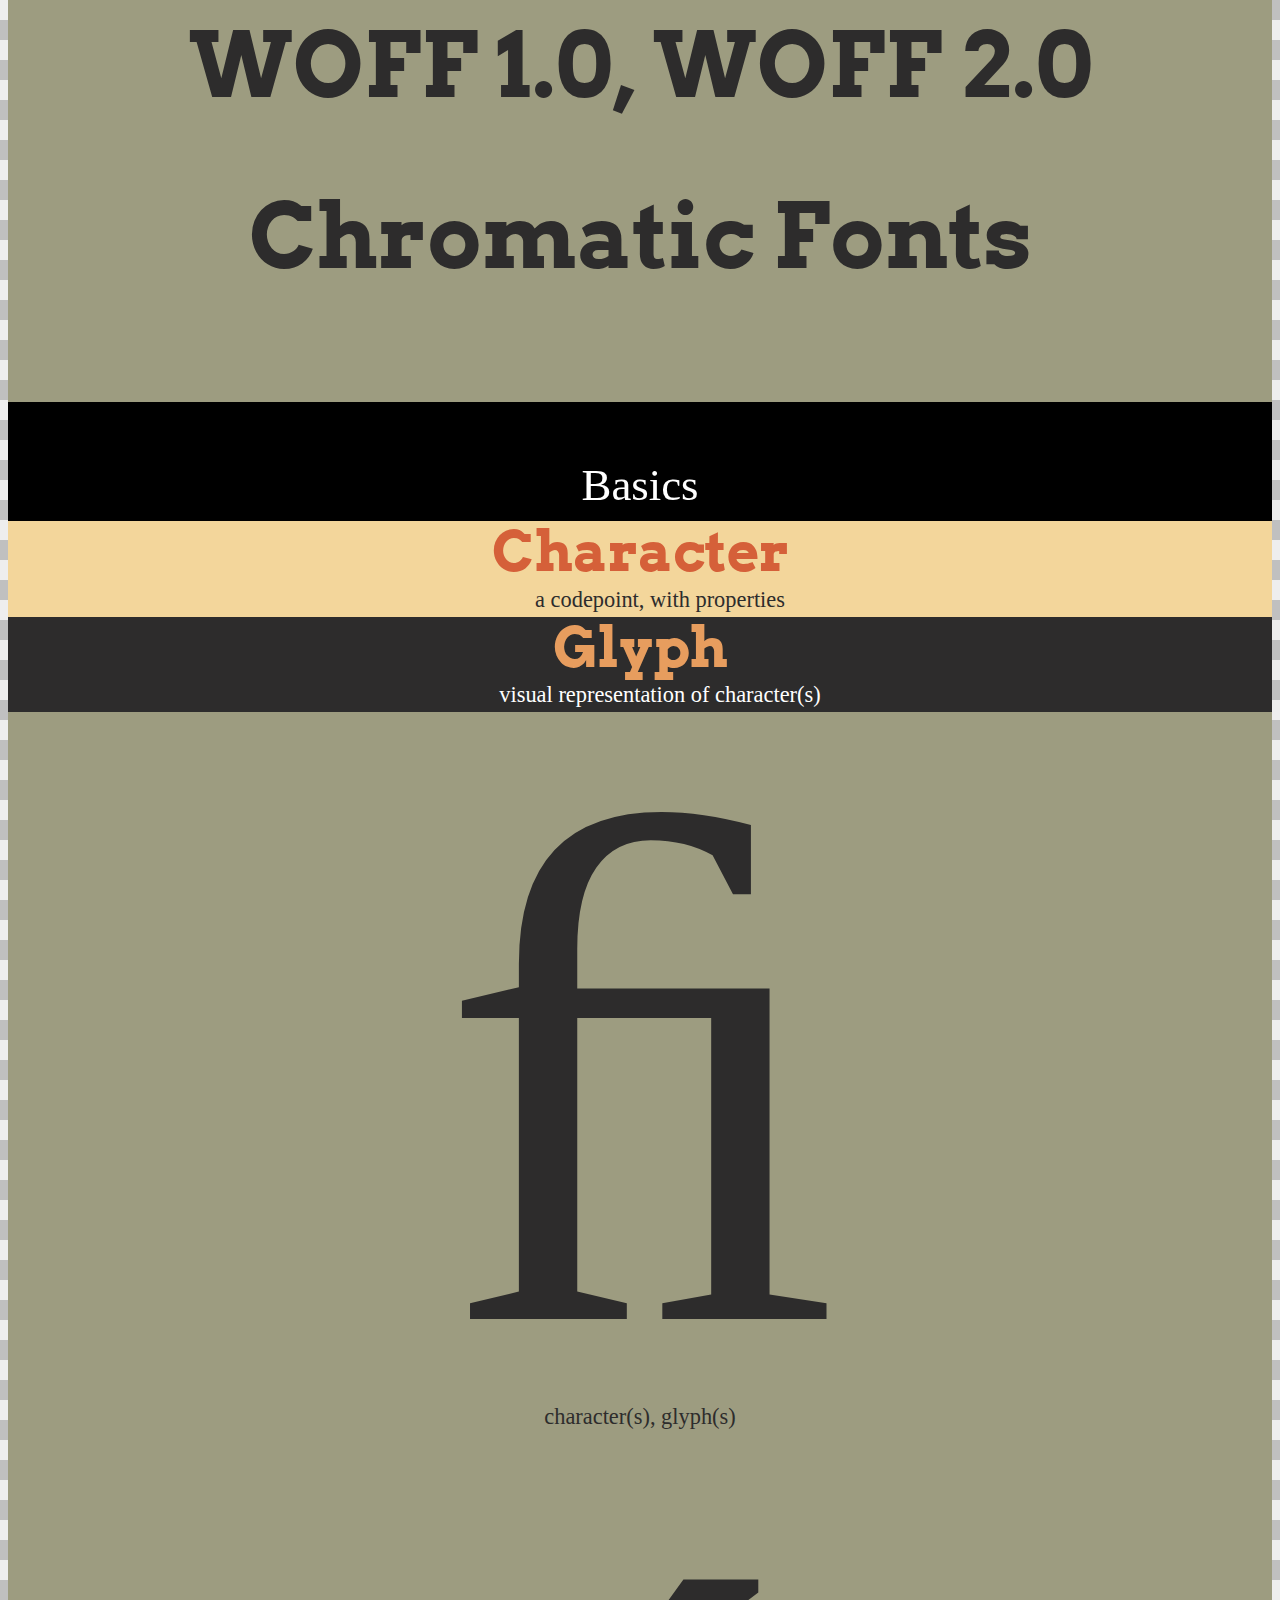
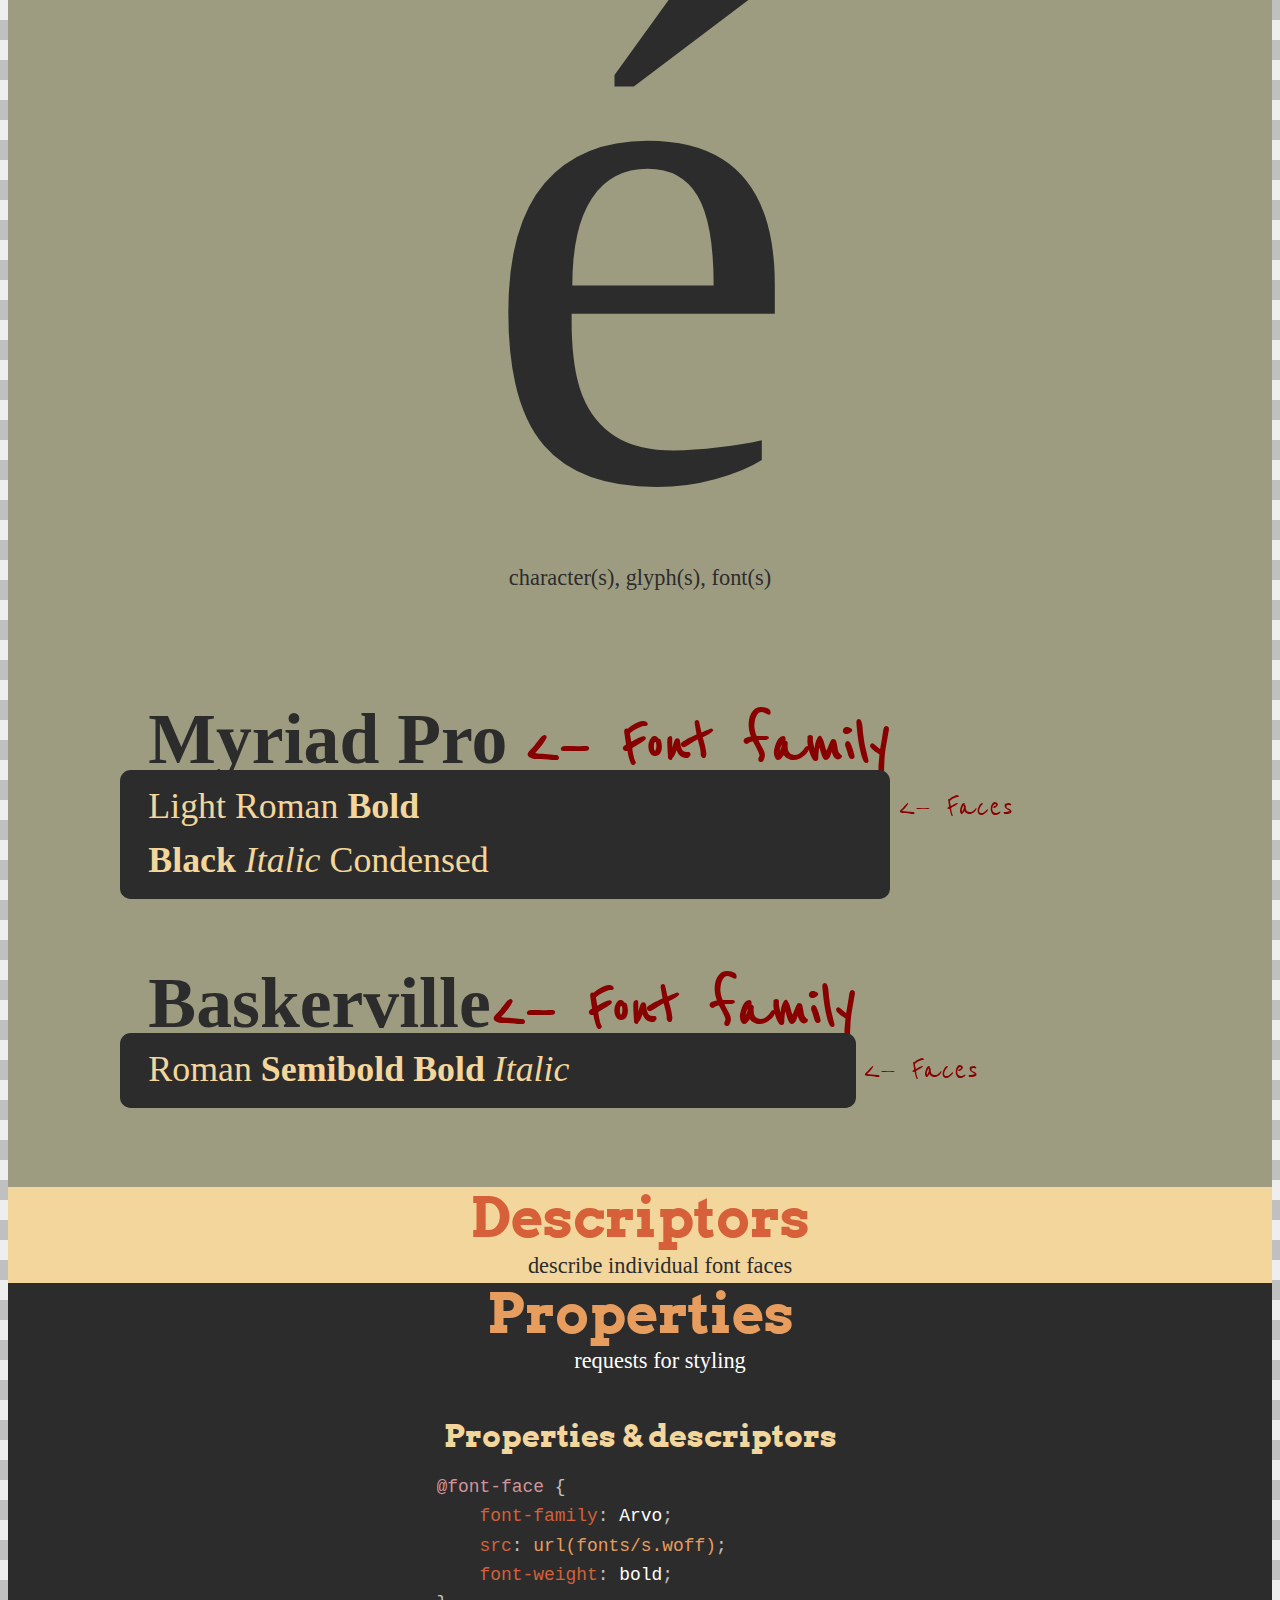
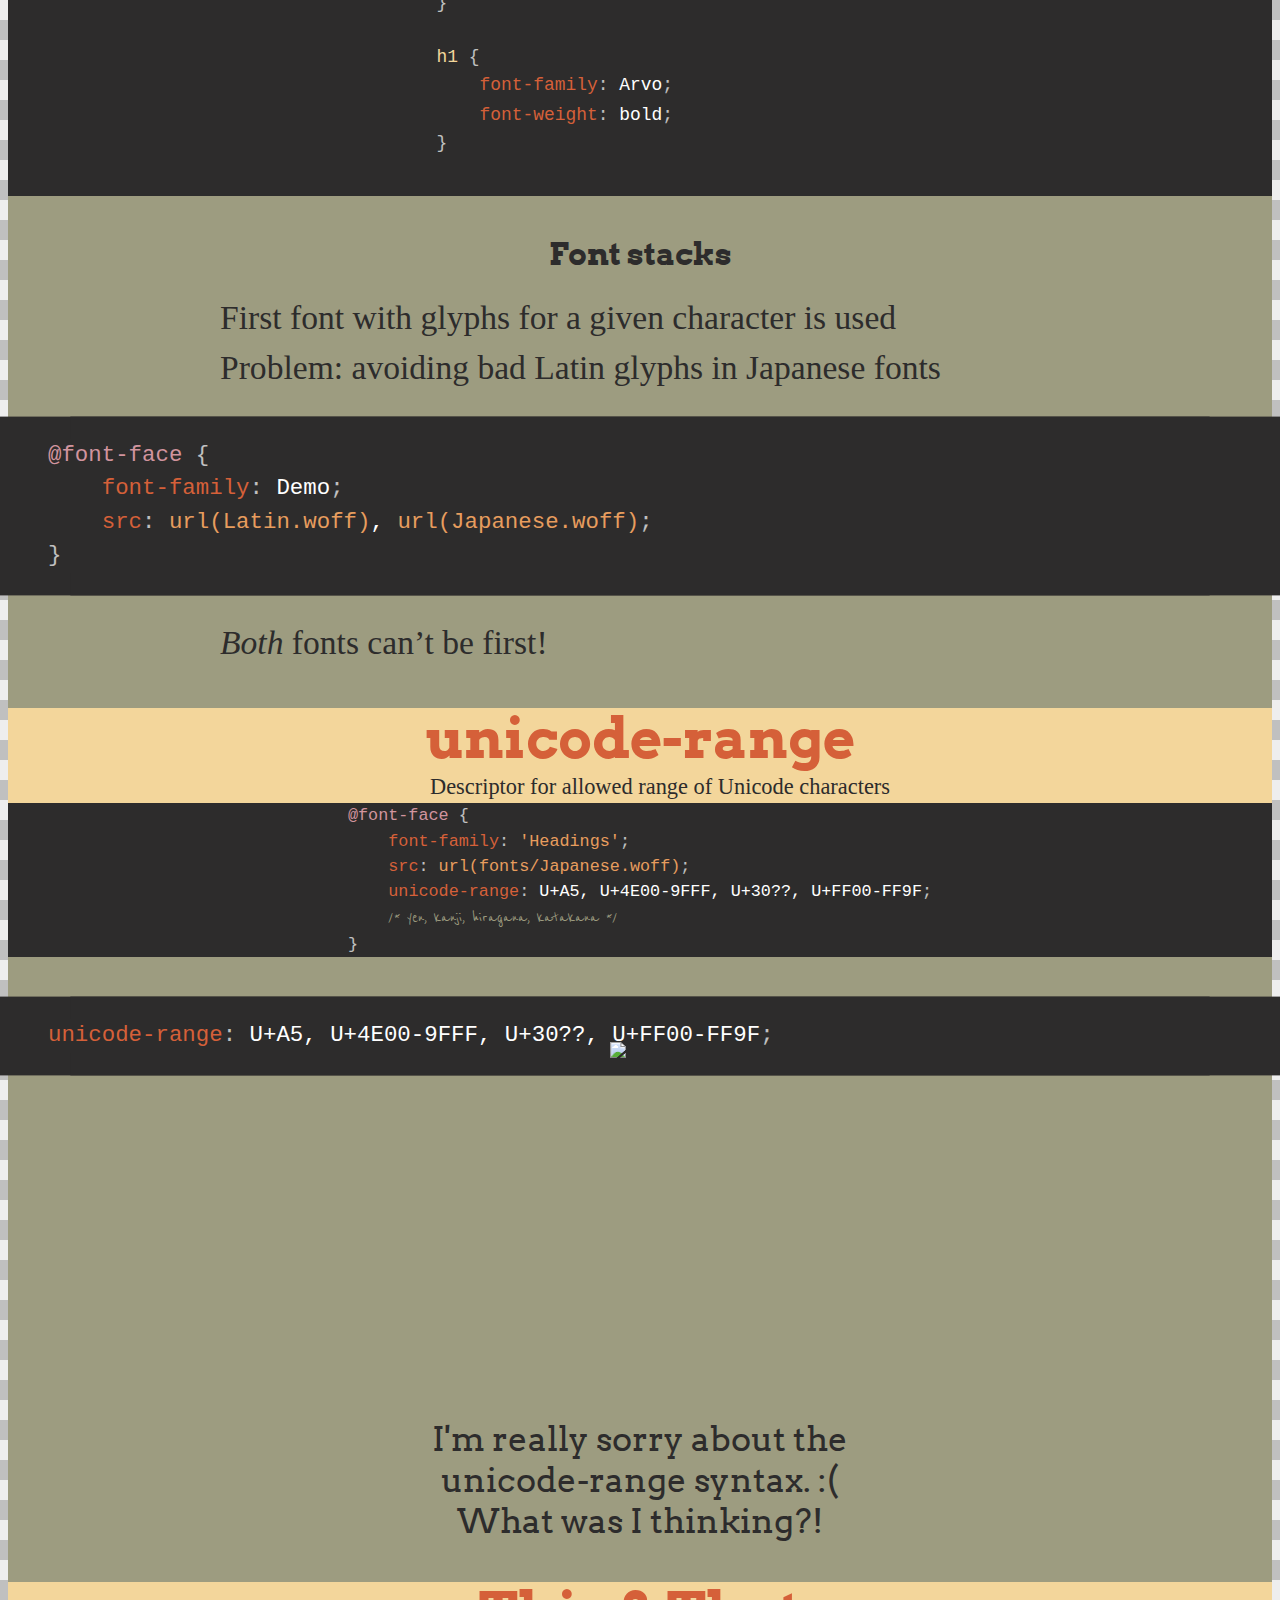
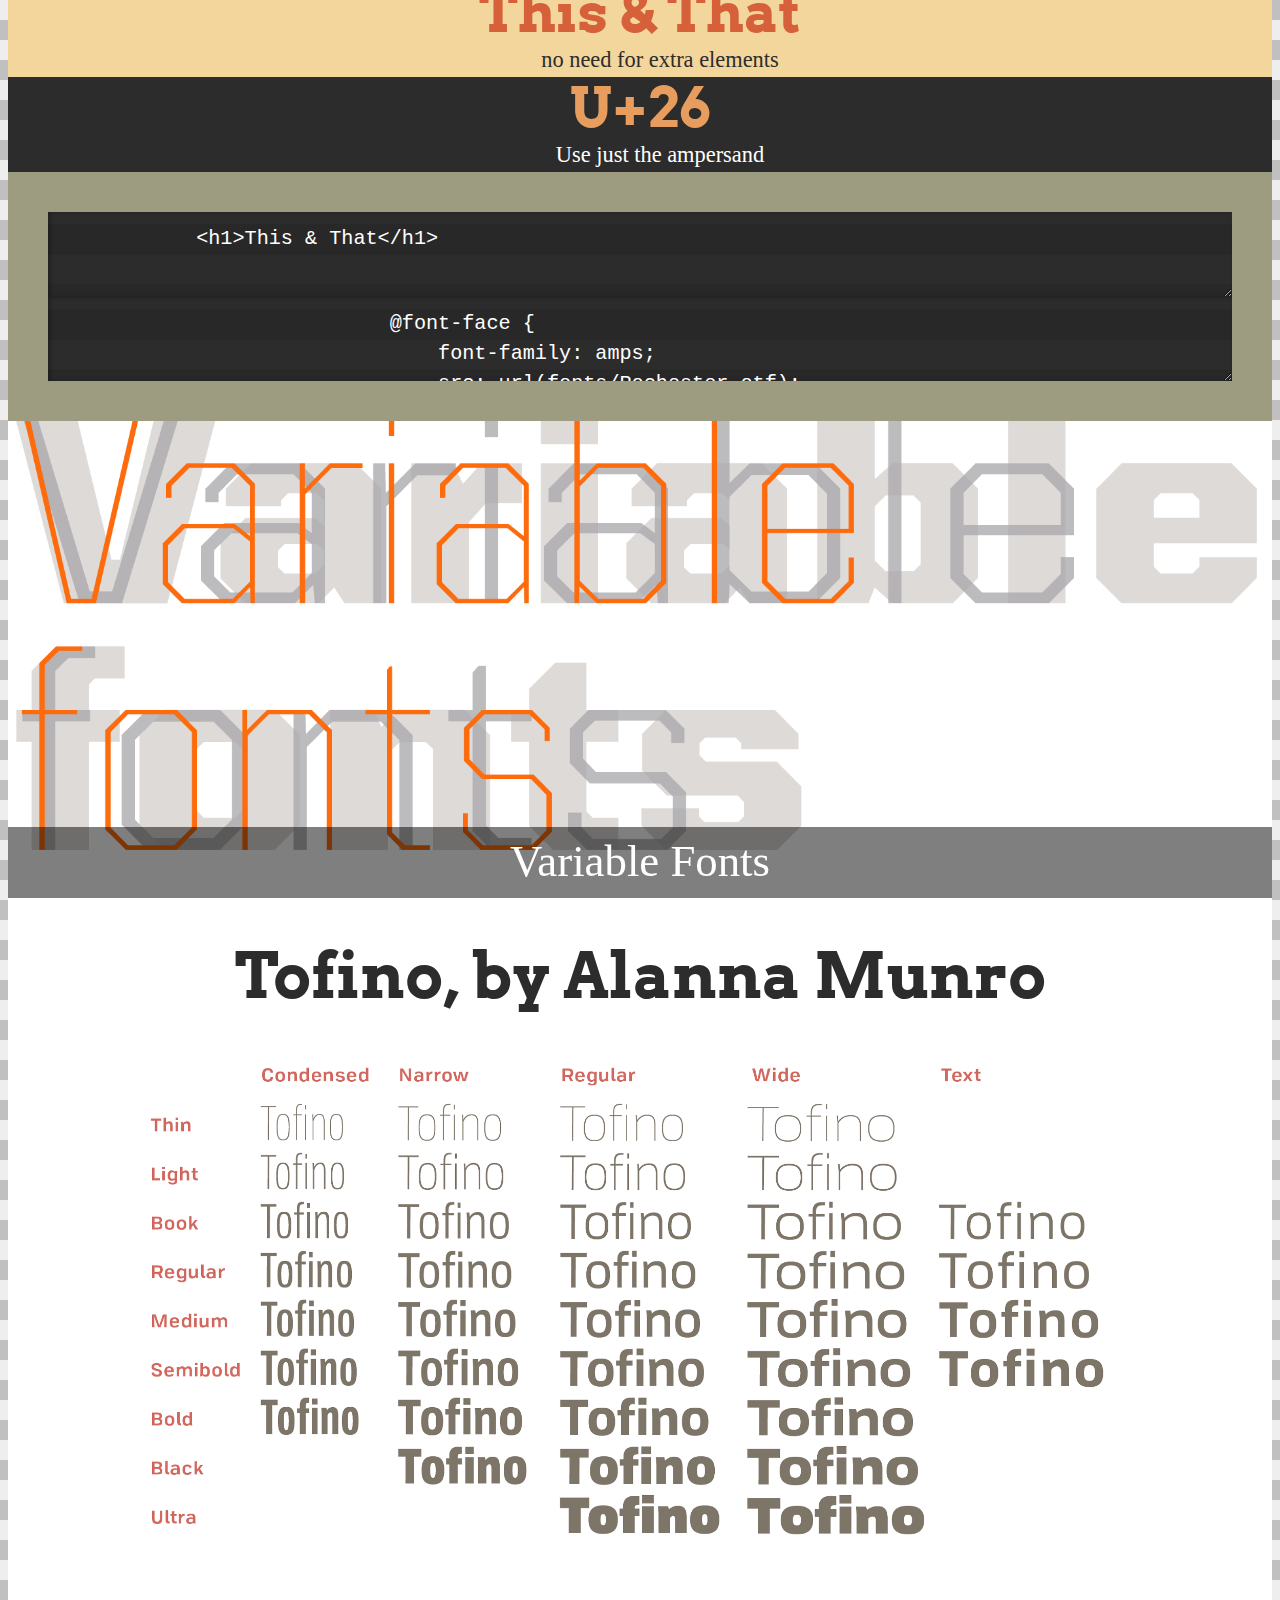
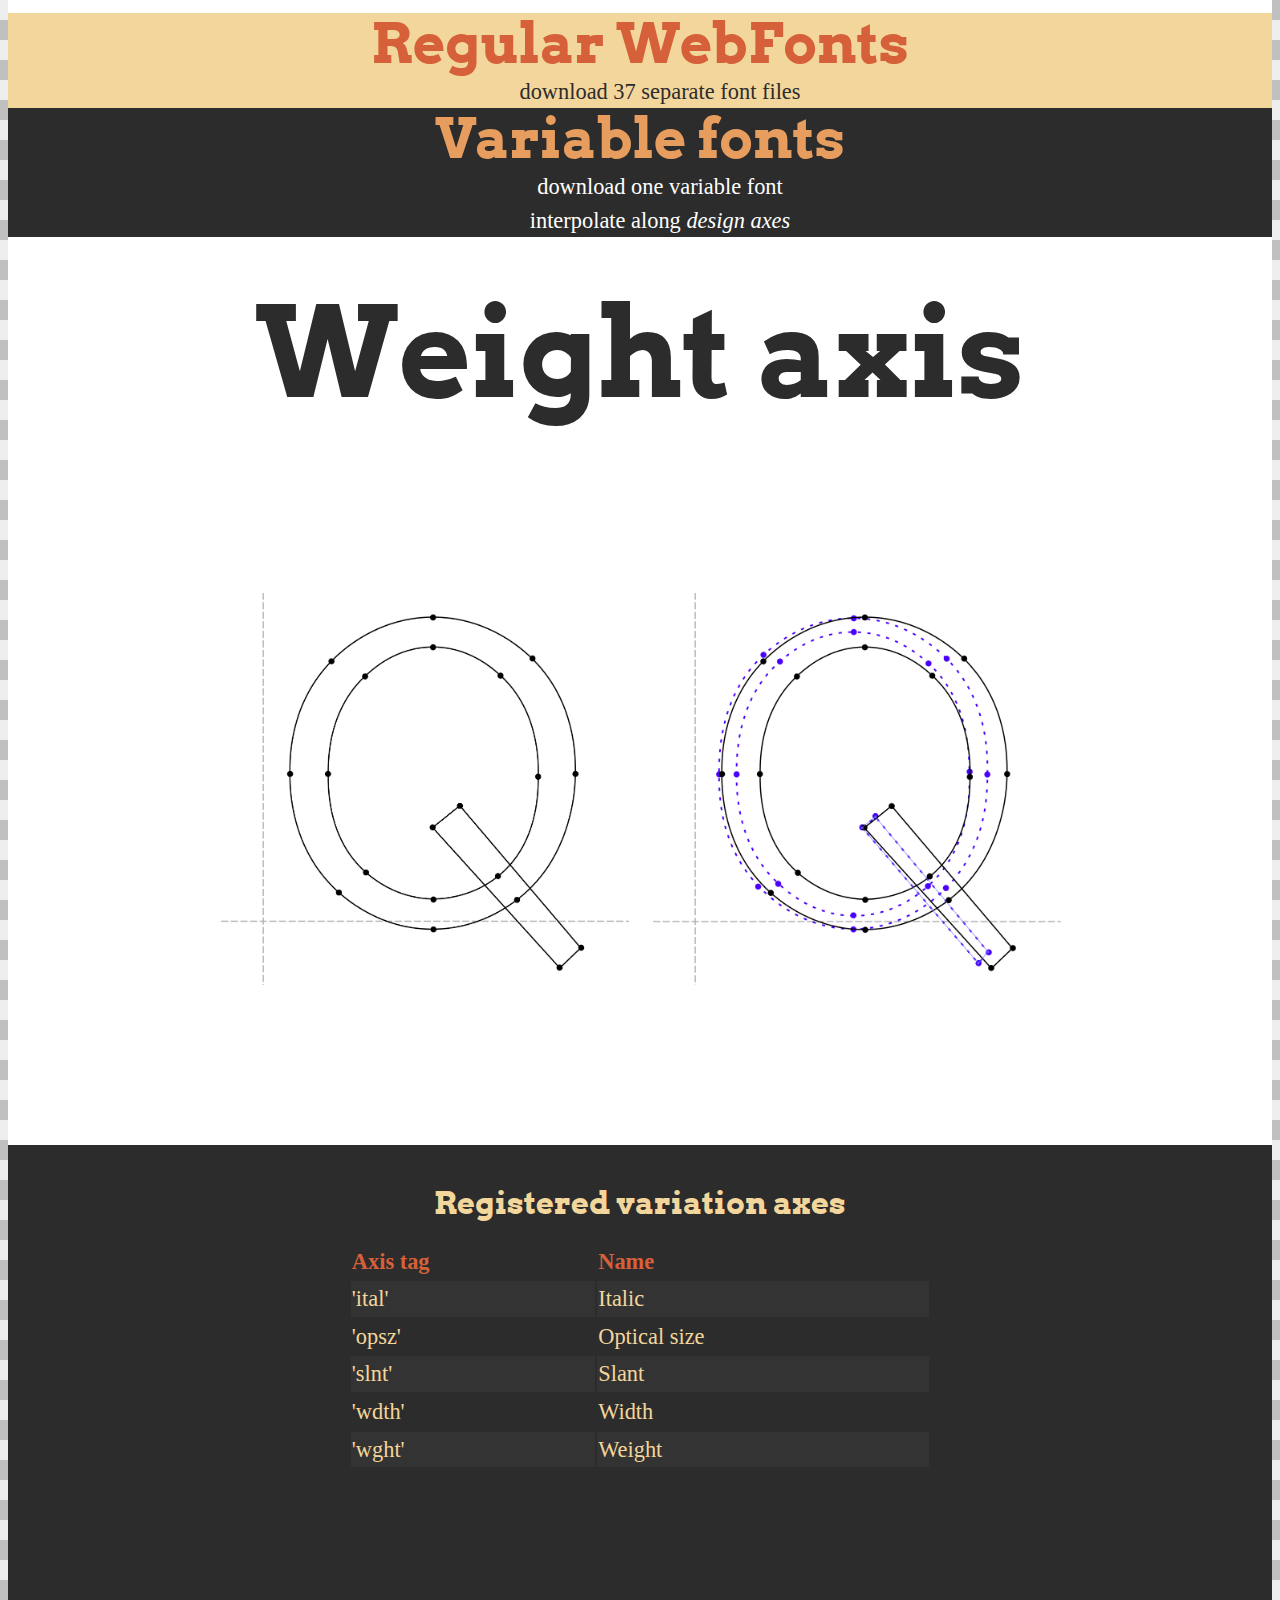
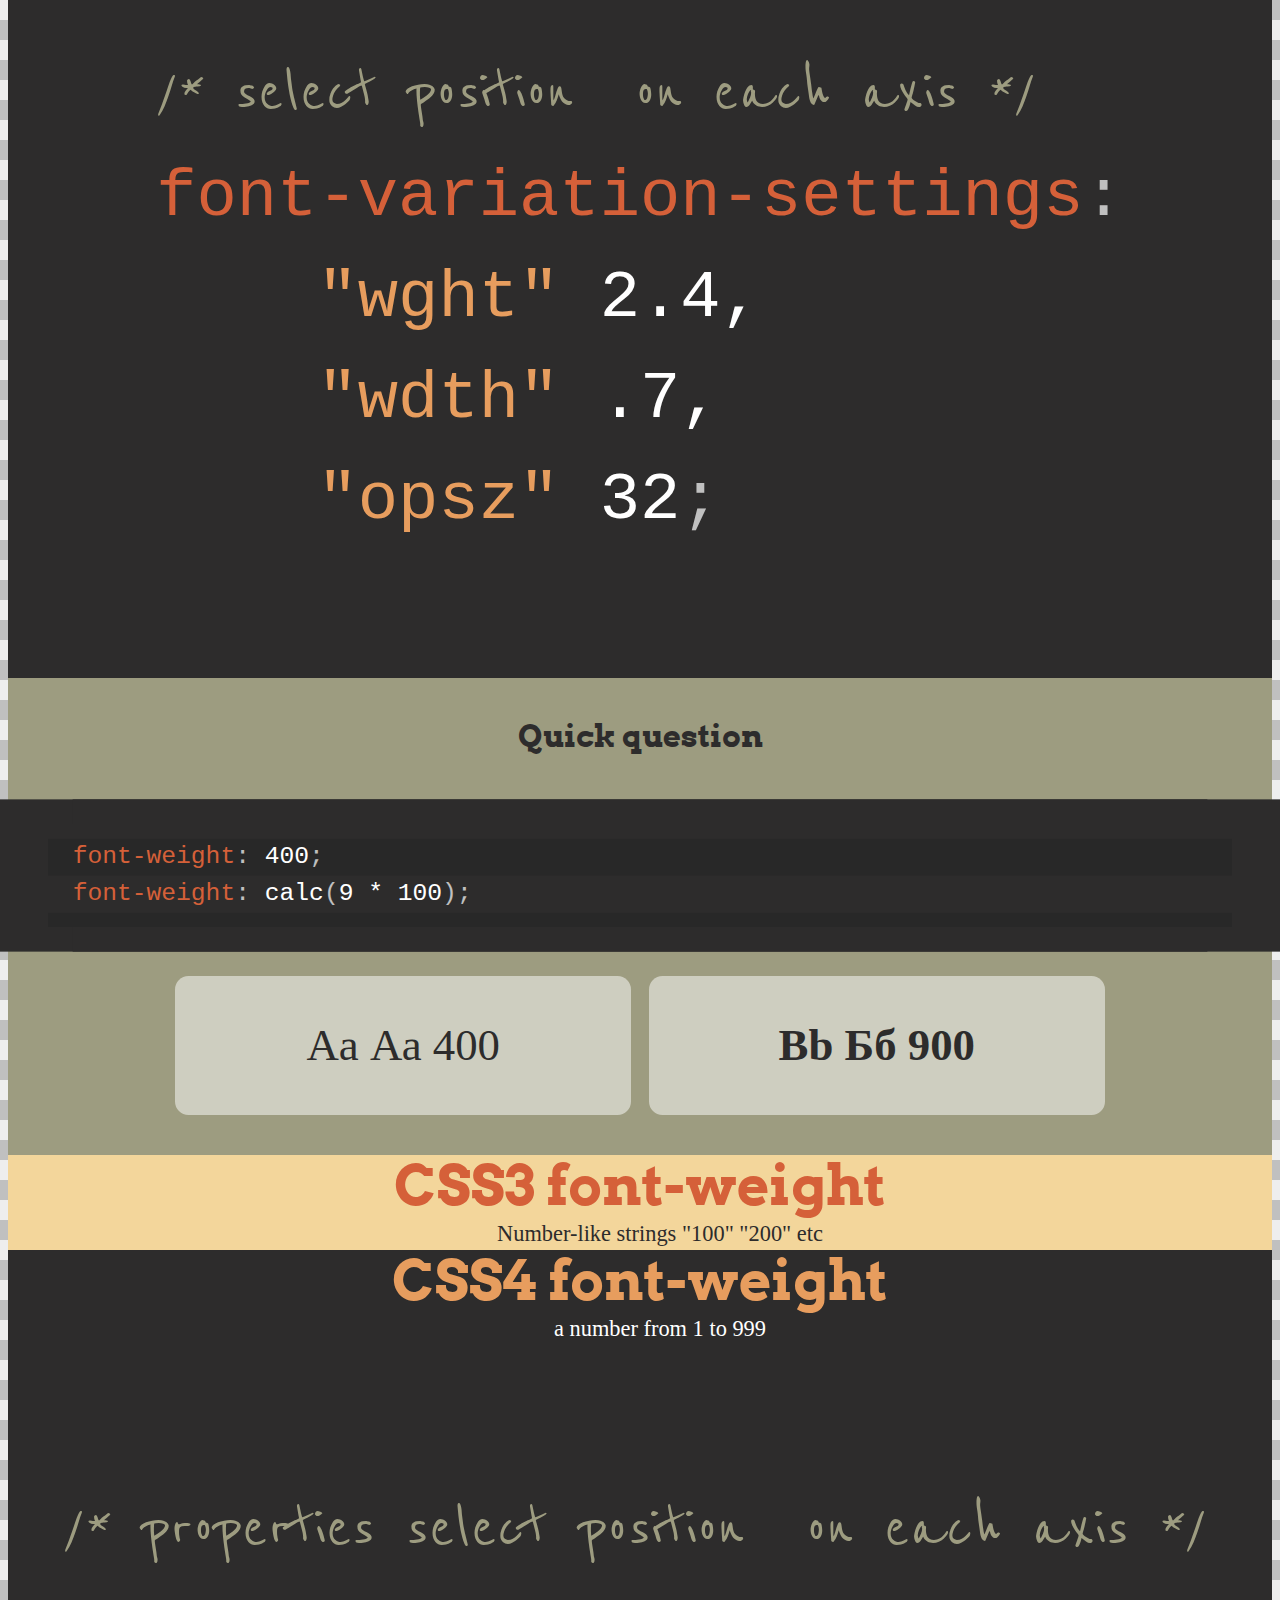
==== commit 0a492a8b: "wee bit of Ukranian :)" ====
--- a/index.html
+++ b/index.html
@@ -348,8 +348,8 @@
 font-weight: calc(9 * 100);</code></pre>
 
         <div class="answers">
-            <div style="font-weight: 400" class="delayed answer">AaΑα 400</div>
-            <div style="font-weight: 900" class="delayed answer">BbΒβ 900</div>
+            <div style="font-weight: 400" class="delayed answer">Aa Аа 400</div>
+            <div style="font-weight: 900" class="delayed answer">Bb Бб 900</div>
         </div>
 
         <!-- <p class="delayed">Number-like strings 100 to 900. <span class="delayed">Really.</span></p> -->
@@ -736,9 +736,9 @@
 		</select>;</pre>
         </section>
 
-        <!-- incorrectly implemented in firefox and chrome. needs wpt testcase -->
-
-<!--
+        <!-- was incorrectly implemented in firefox and chrome. needs wpt testcase -->
+
+
             <section class="property light slide" id="font-variant-numeric3" mv-app>
             <p lang="fr" class="figure" style="font-variant-numeric: [value];">
                 1er, 2e, 3e, 4e
@@ -747,7 +747,7 @@
 			<option>normal</option>
 			<option>ordinal</option>
 		</select>;</pre>
-        </section> -->
+        </section>
 
         <section class="property light slide" id="ligatures" mv-app>
             <p class="figure" style="font-variant-ligatures: [value];">INCROYABLE <br /> flaneur</p>
--- a/talk.css
+++ b/talk.css
@@ -662,7 +662,7 @@
         text-align: right;
     }
 
-    #font-variant-numeric2 .figure {
+    #font-variant-numeric2 .figure, #font-variant-numeric3 .figure {
         font-family: Source Sans Pro, Adobe Caslon Pro, serif;
     }
 
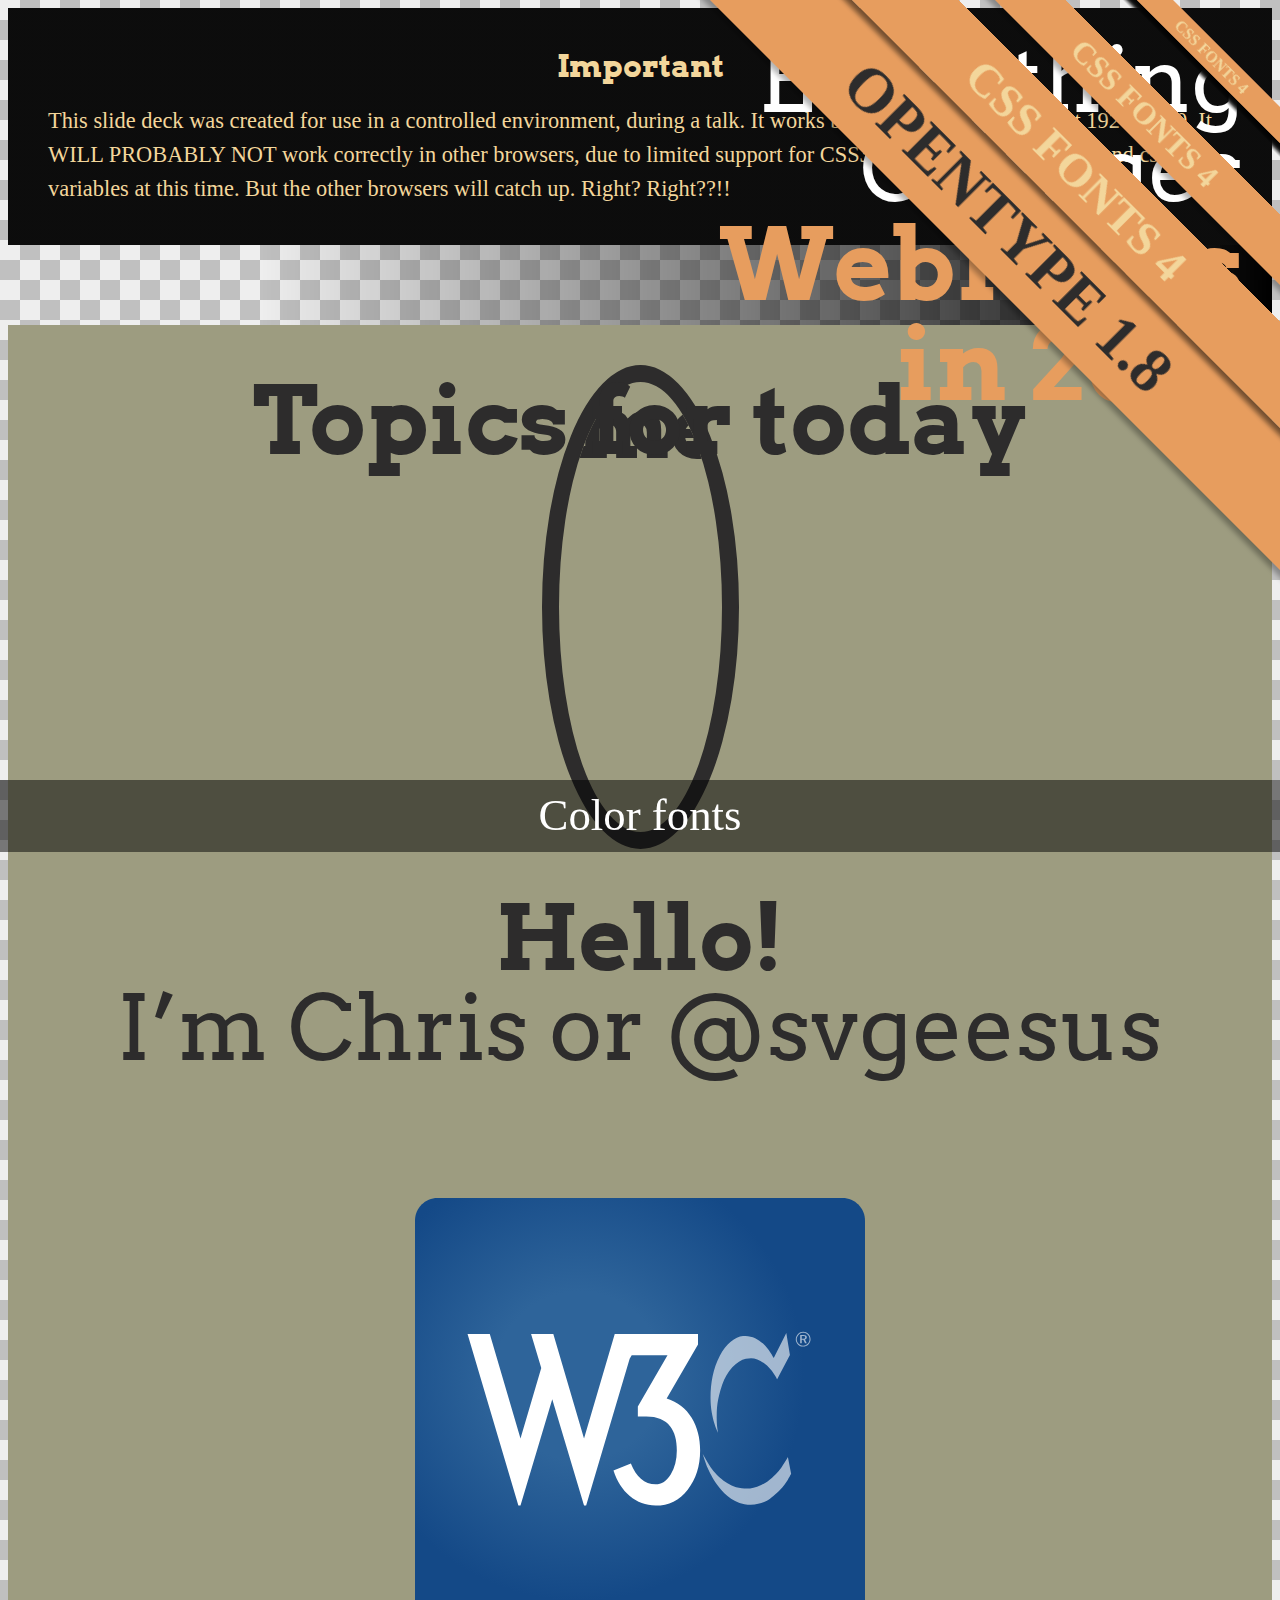
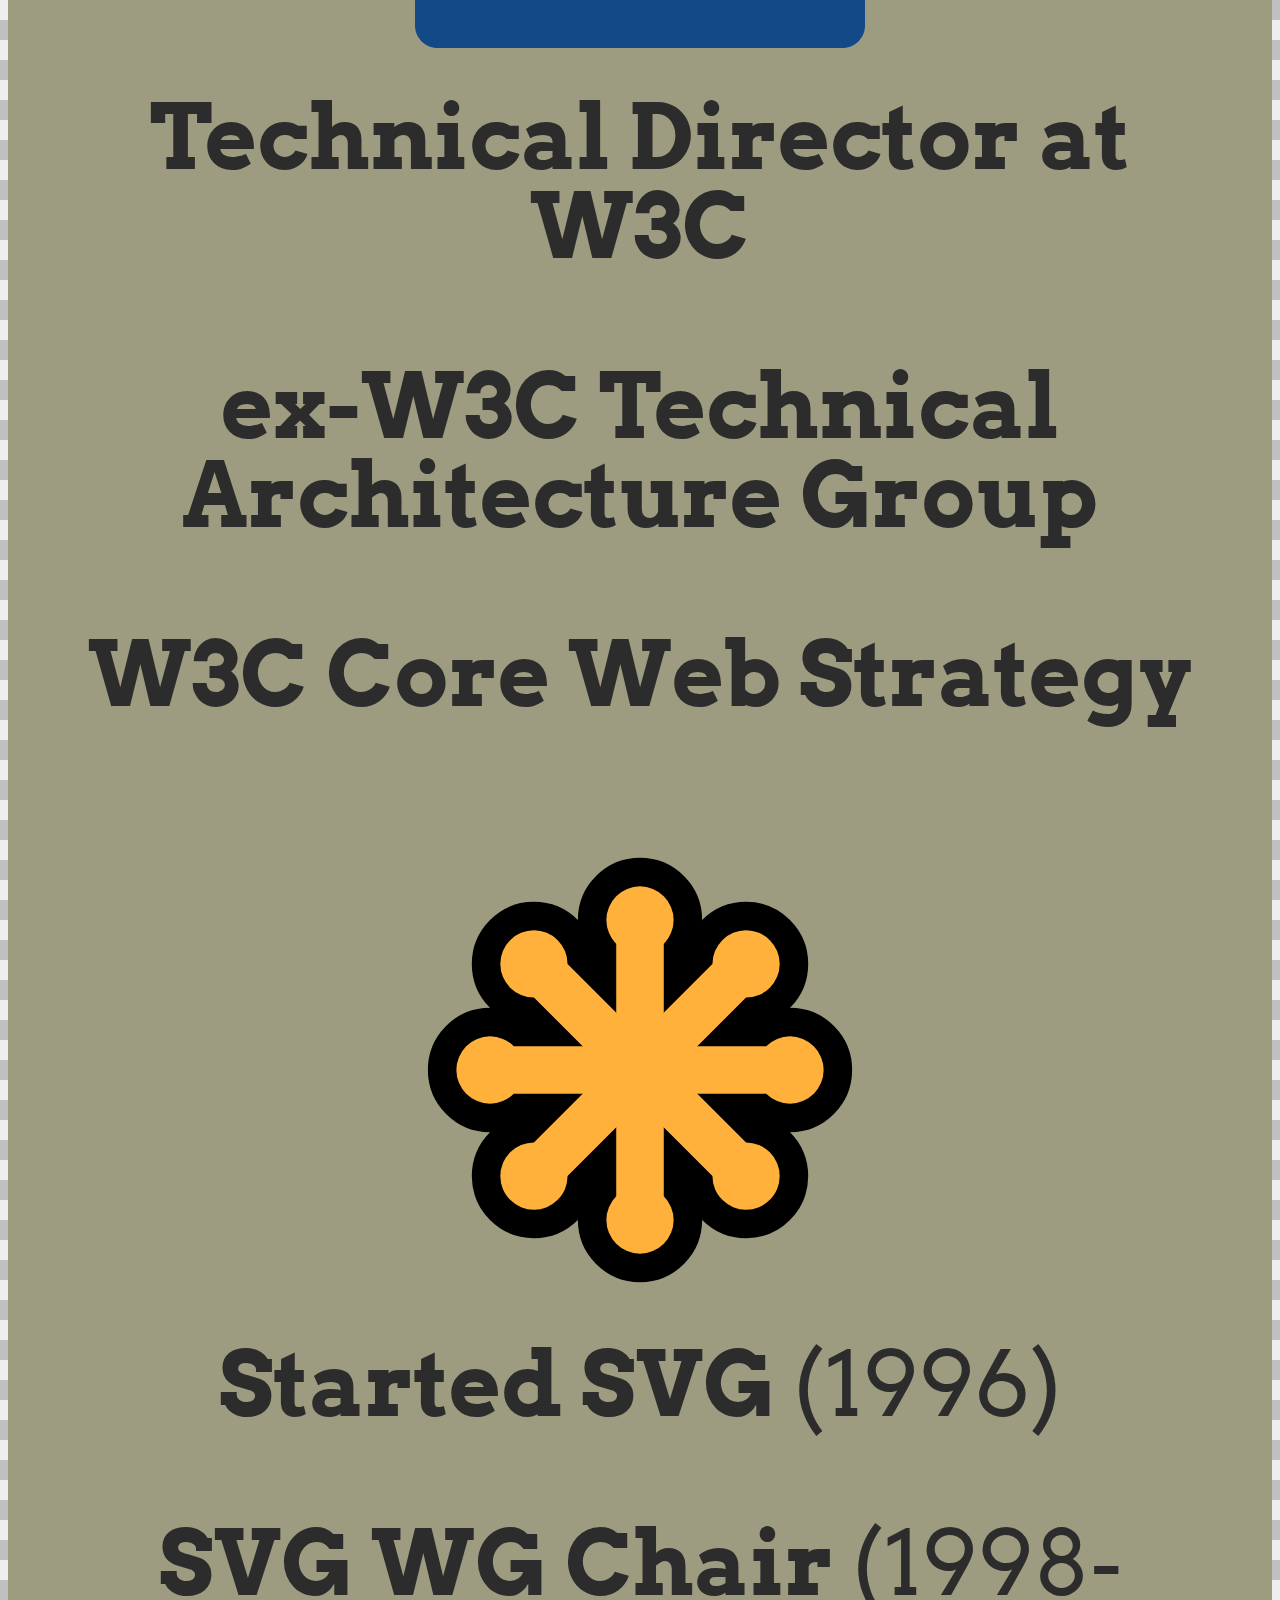
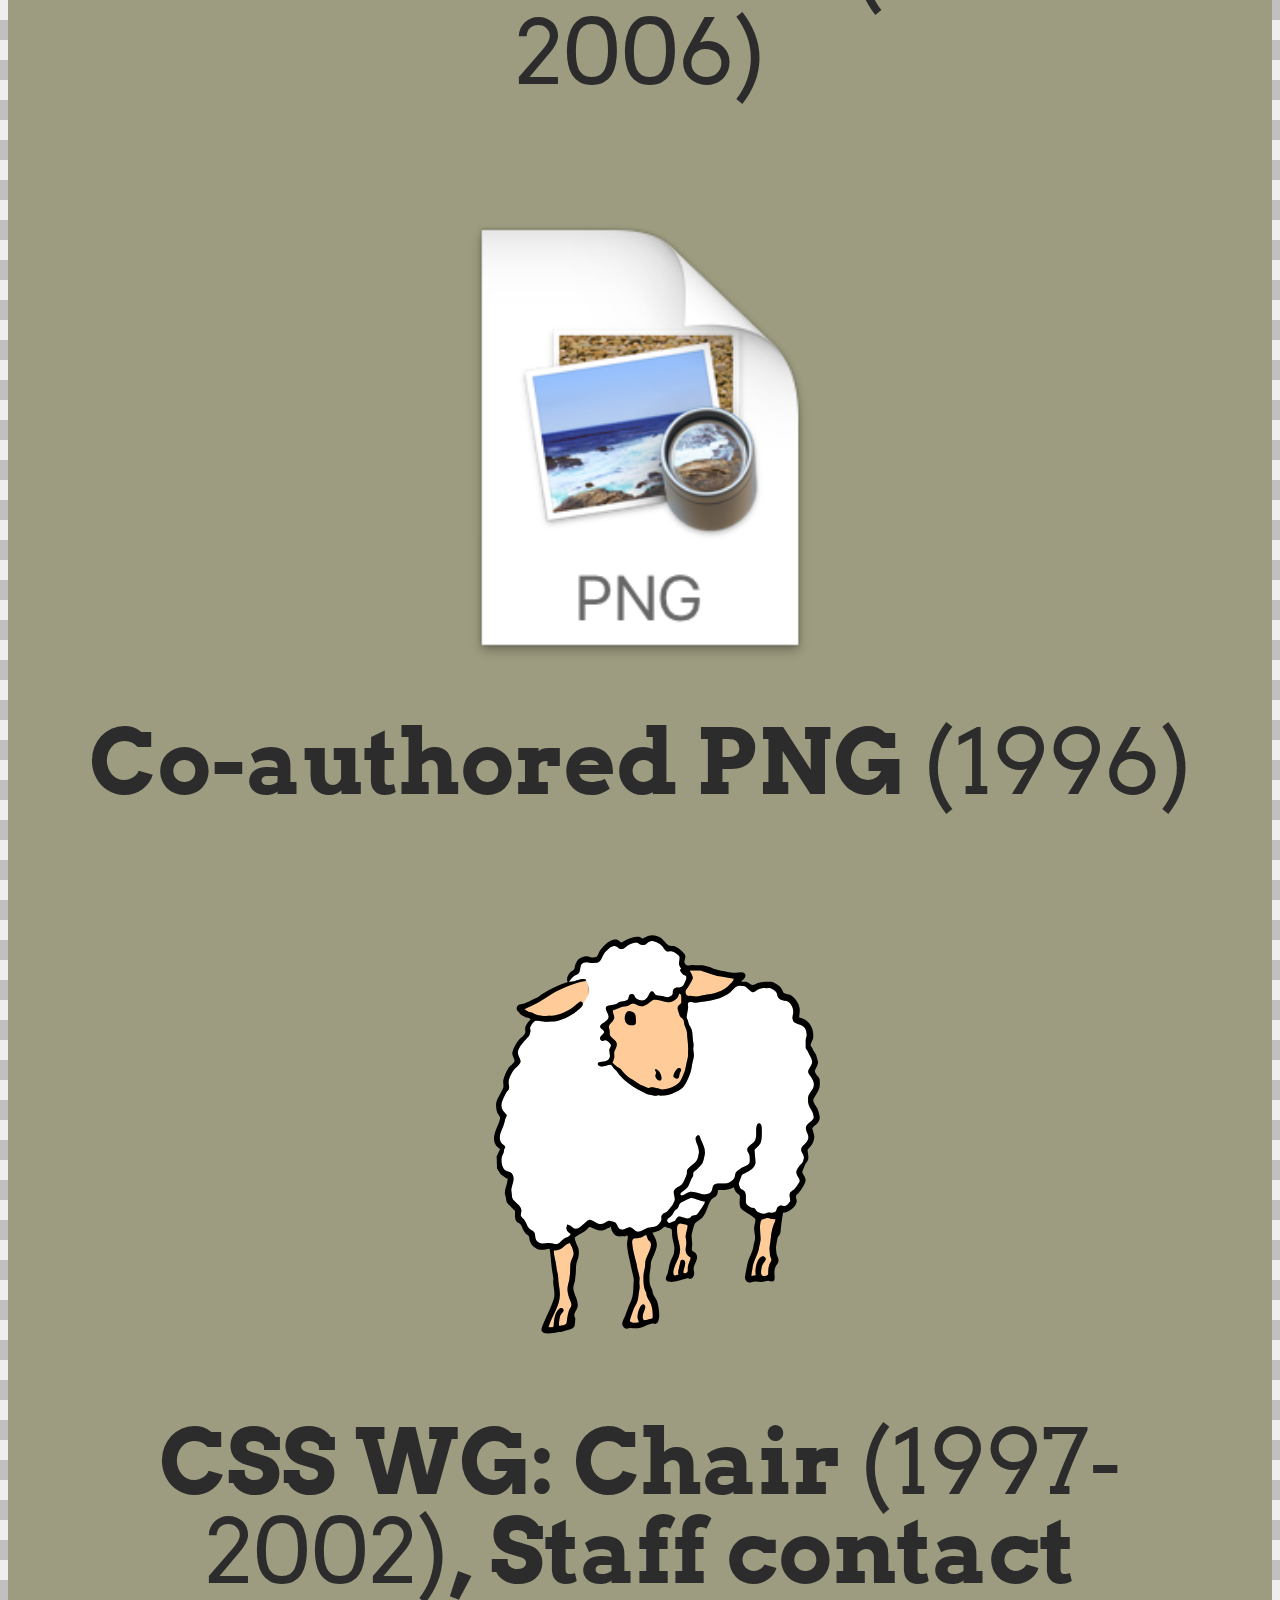
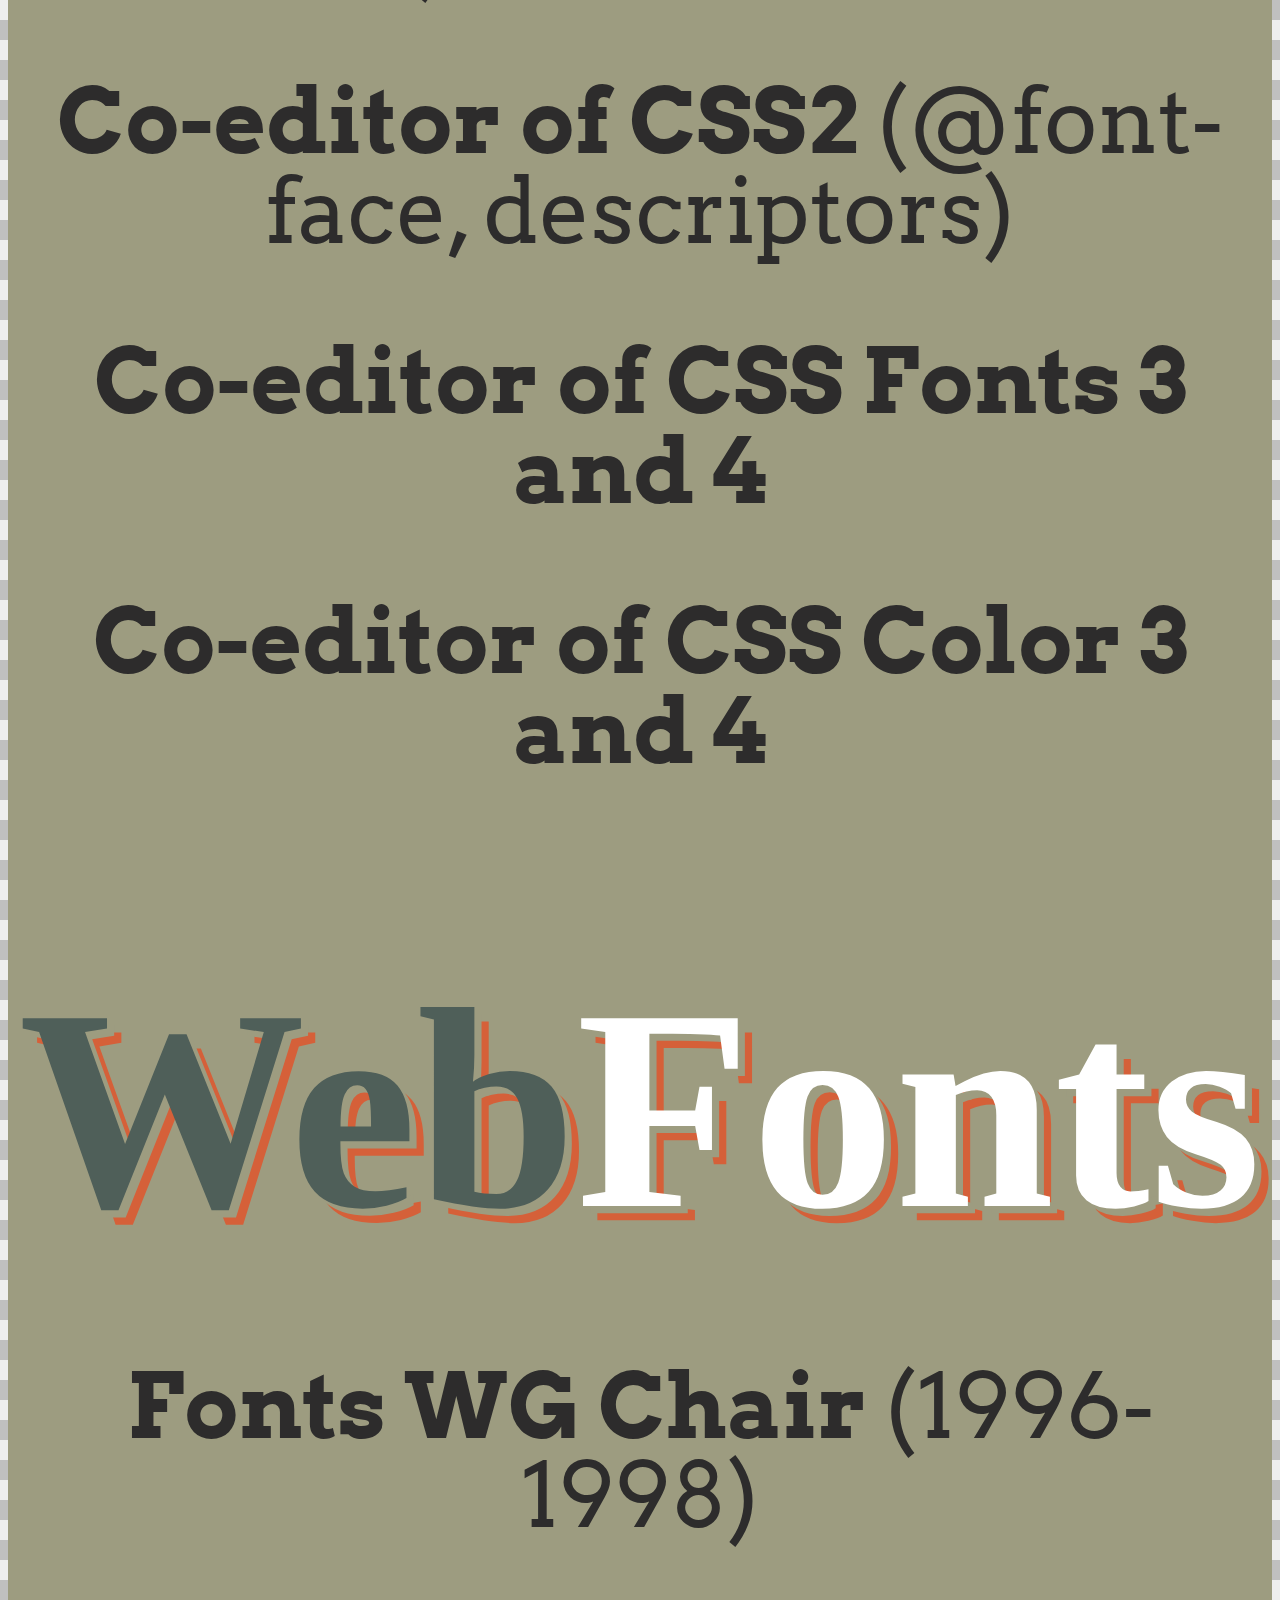
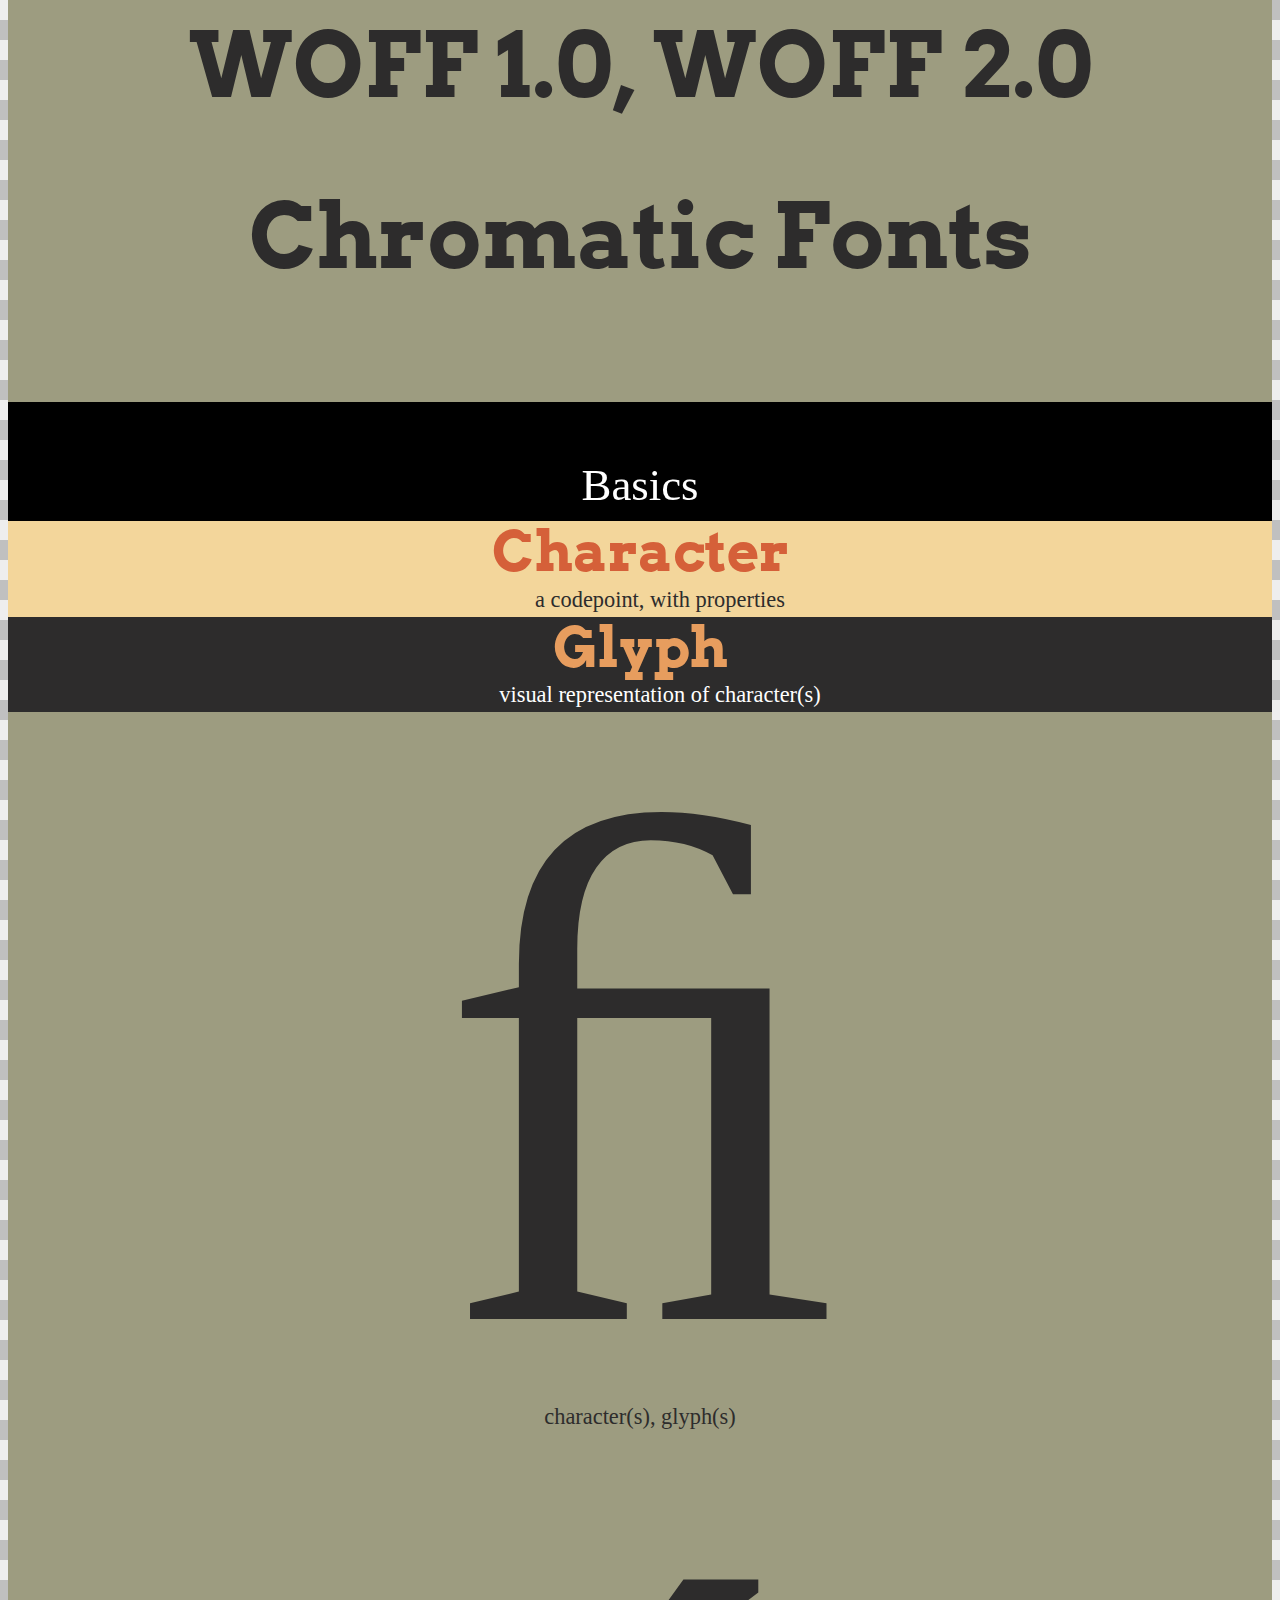
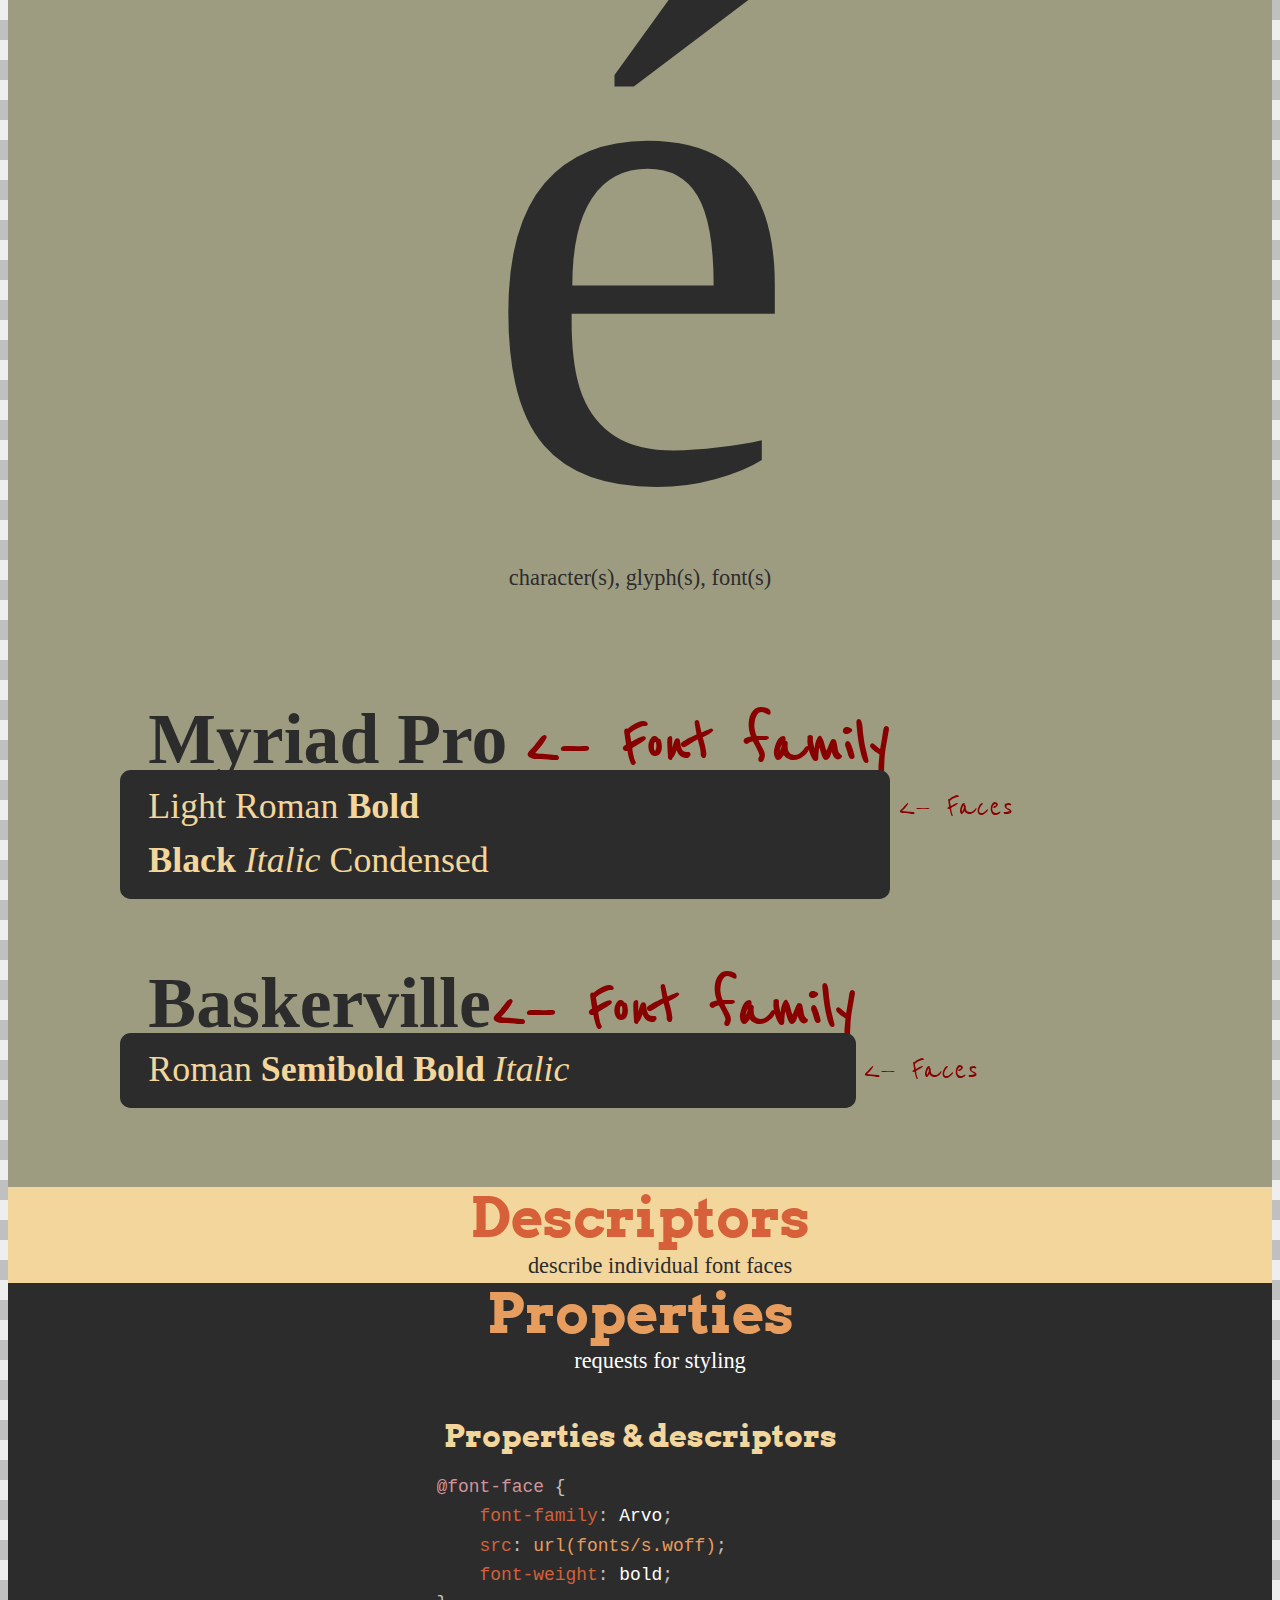
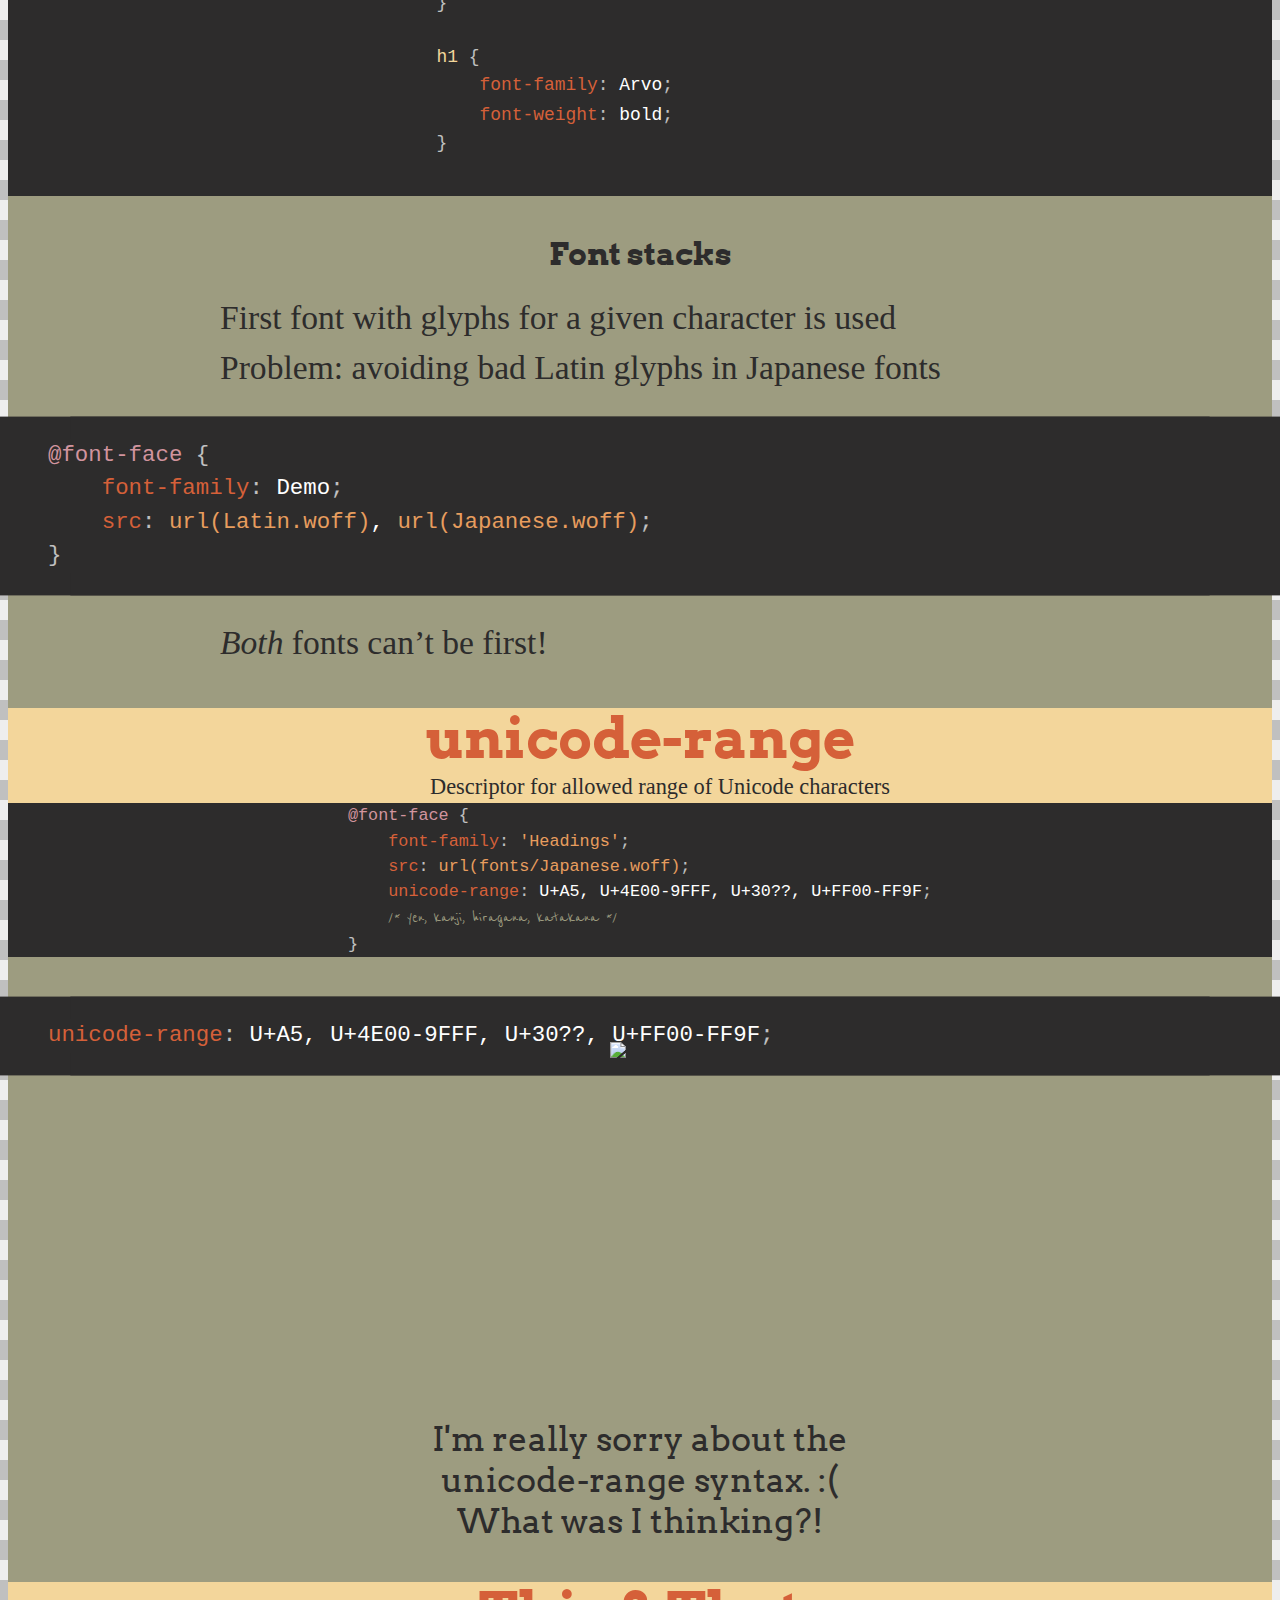
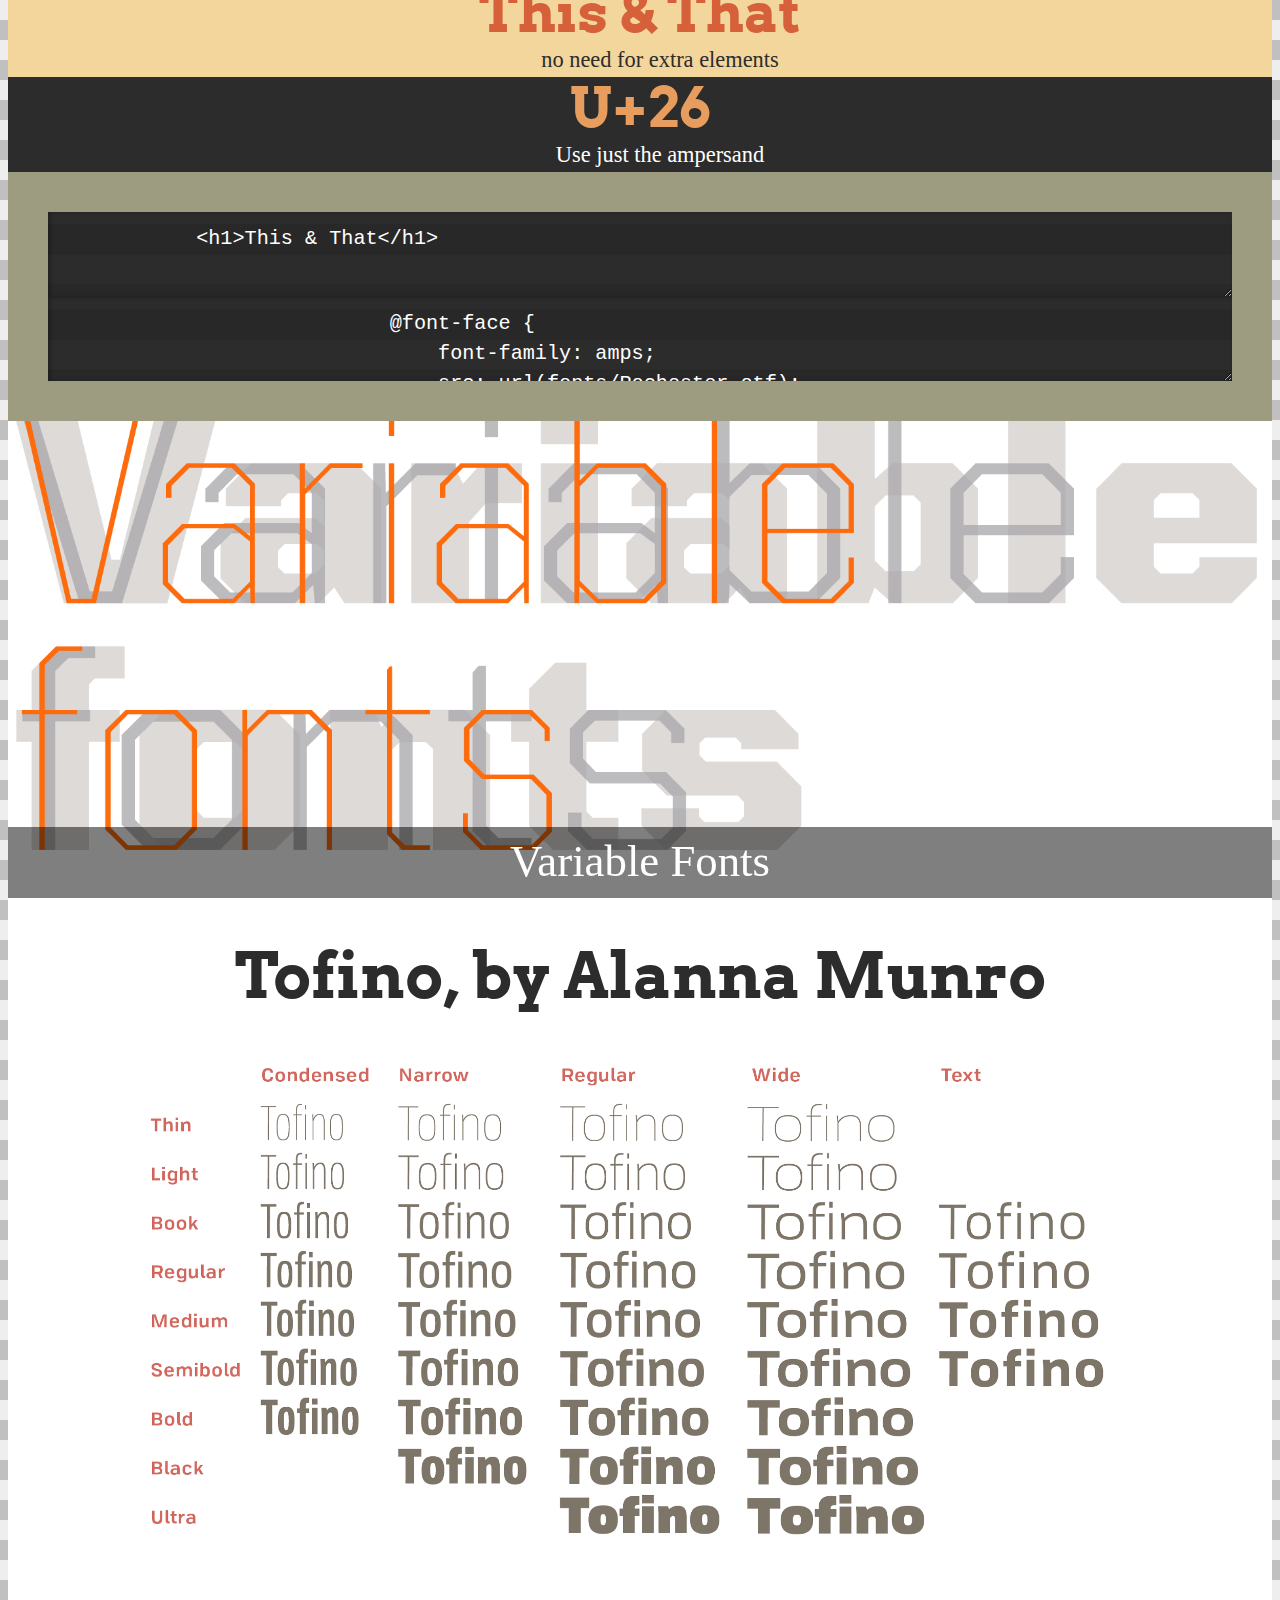
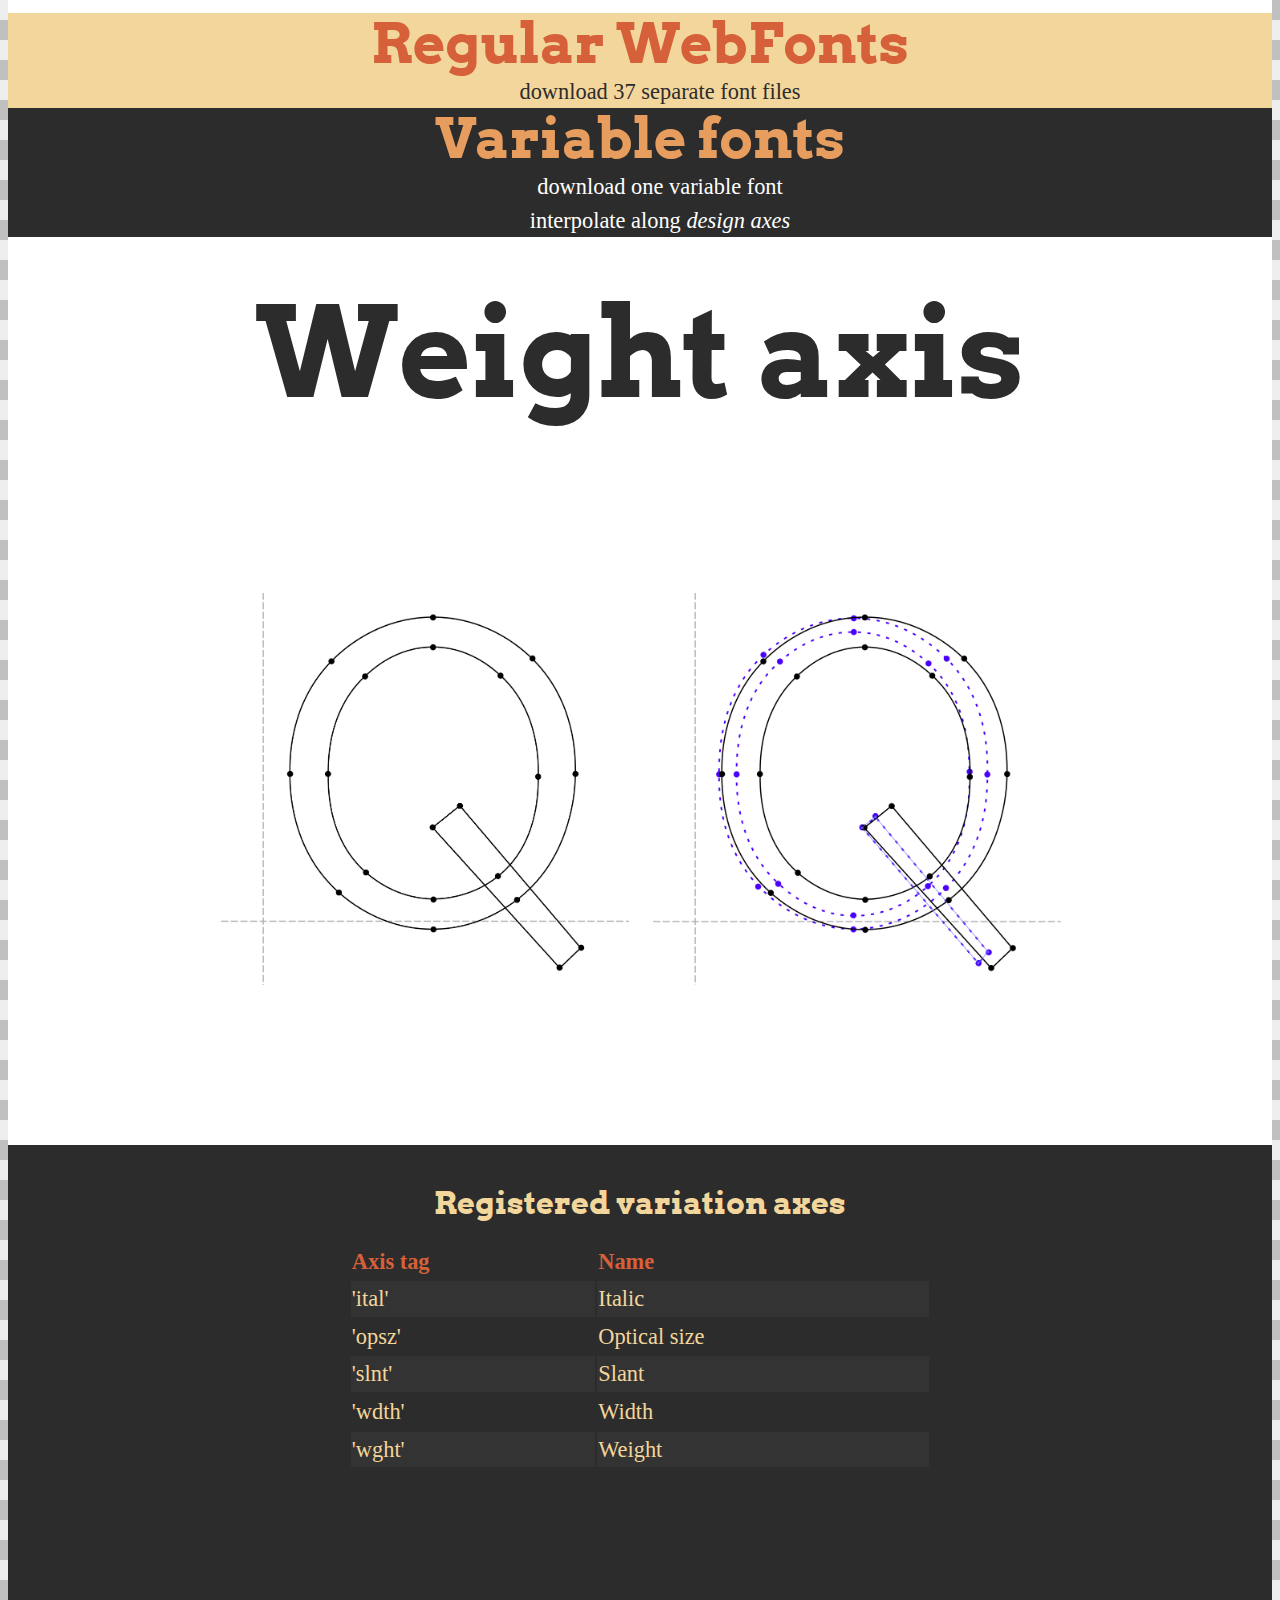
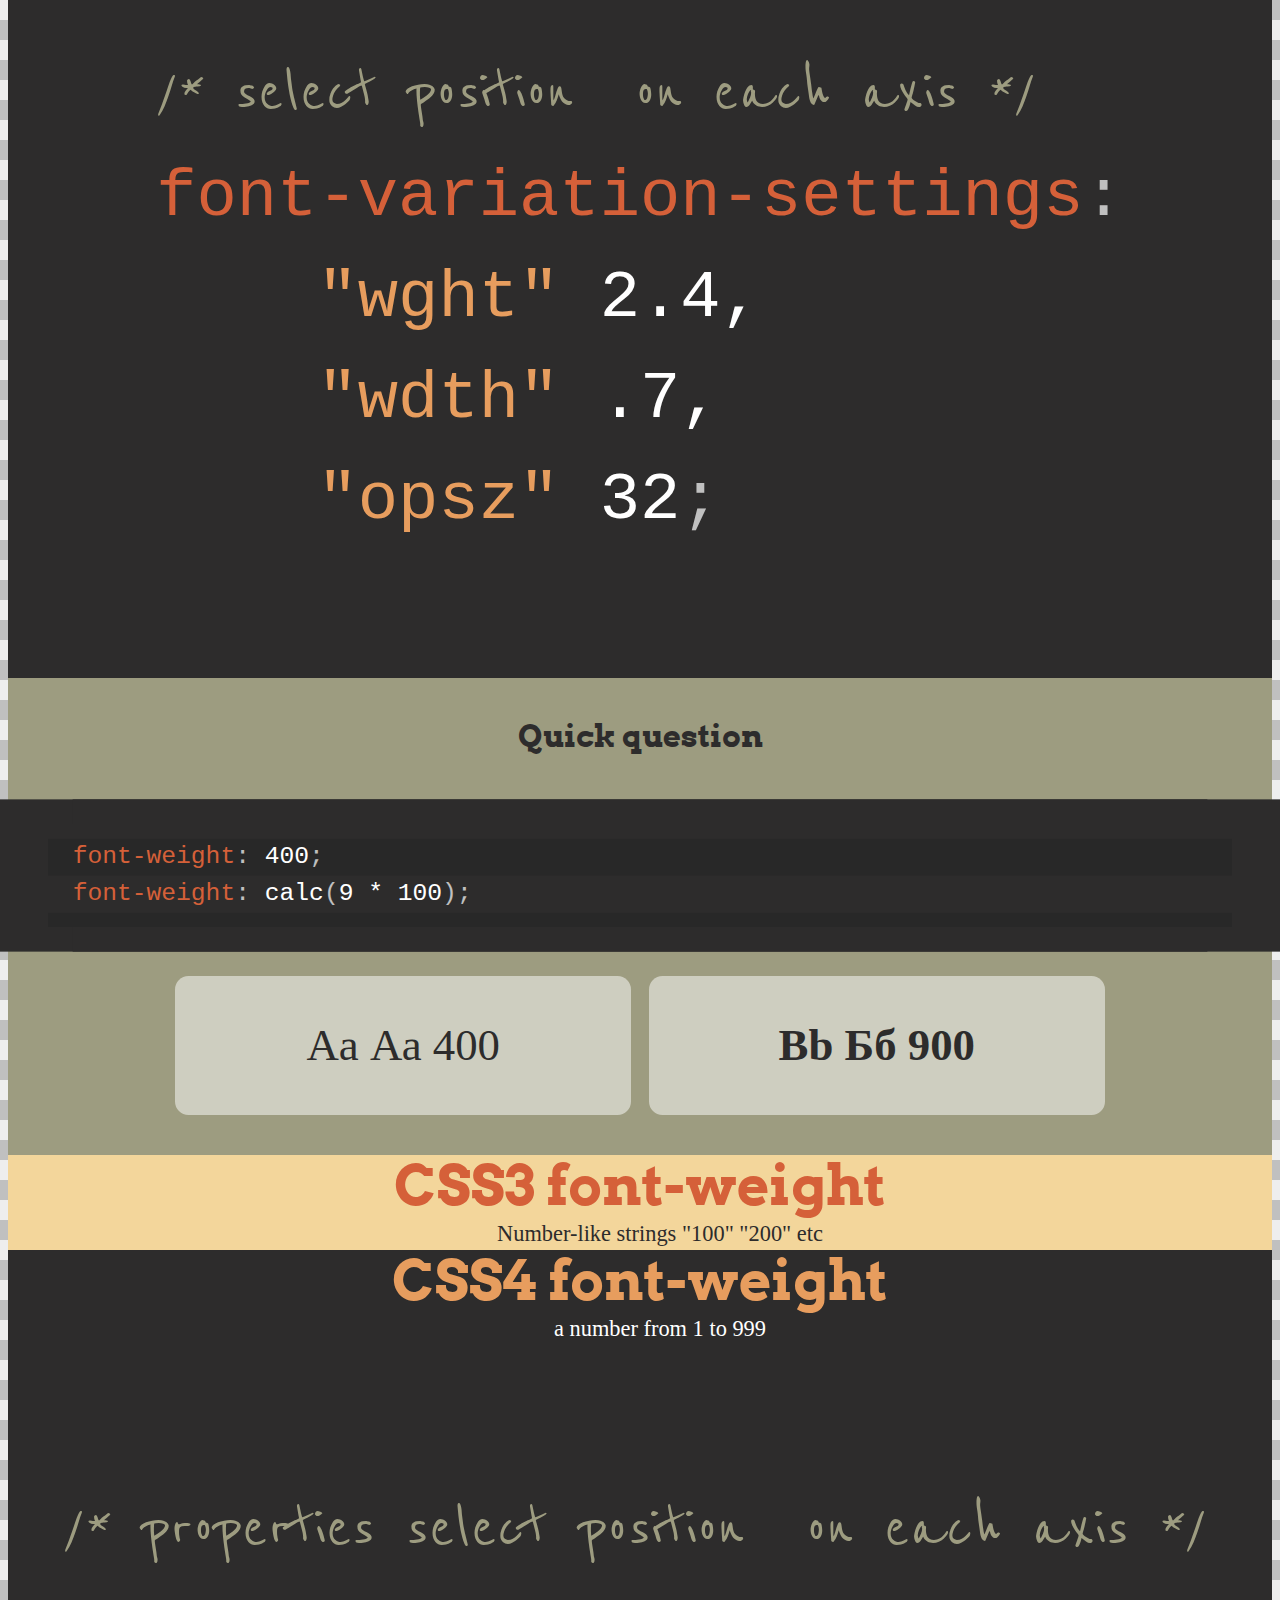
==== commit 2d1b4769: "quick ffs demo for sinf" ====
--- a/index.html
+++ b/index.html
@@ -579,7 +579,7 @@
                     <li>SVG holds SVG graphics</li>
                     <li>CPAL holds color palette(s)</li>
                     <li>CSS 4 <em>@font-palette-values</em> to alter palette</li>
-                    <li id="kSVG" contentEditable>I ❤️ Ukraine!</li>
+                    <li id="kSVG" contentEditable>I ❤️ Uk!</li>
                 </ul>
             </section>
 
@@ -831,6 +831,14 @@
 			<option>none</option>
 		</select>;
 <code>letter-spacing:</code> <span property="value" mv-edit-type="number" mv-edit-min="-.1" mv-edit-max=".1" mv-edit-step=".01">0</span>em;</pre> <!-- mavo autosizing bug-->
+        </section>
+
+        <section class="property light slide" id="sinf" mv-app>
+            <p class="figure" style="font-feature-settings: [value];">C12H22O11 + HCl → CH3COH + ClO2 + H2O</p>
+            <pre class="no-whitespace-normalization"><code>font-feature-settings:</code> <select class="mv-autosize" property="value">
+			<option>normal</option>
+			<option>"sinf"</option>
+		</select>;</pre>
         </section>
 
         <sections class="slide" data-src="https://wakamaifondue.com/" data-title="What can my font do?" id="wakamai"></sections>
--- a/talk.css
+++ b/talk.css
@@ -1336,7 +1336,7 @@
         position: absolute;
         top: .6em;
         bottom: .5em;
-        left: -.63em;
+        left: -.74em;
         width: .1em;
         background: currentColor;
     }
@@ -1507,3 +1507,12 @@
     #decovar p span:nth-child(3) {
         text-indent: .1em;
     }
+
+#sinf {
+
+}
+
+    #sinf .figure {
+        font-family: 'Source Sans Pro';
+        font-size: 200%;
+    }